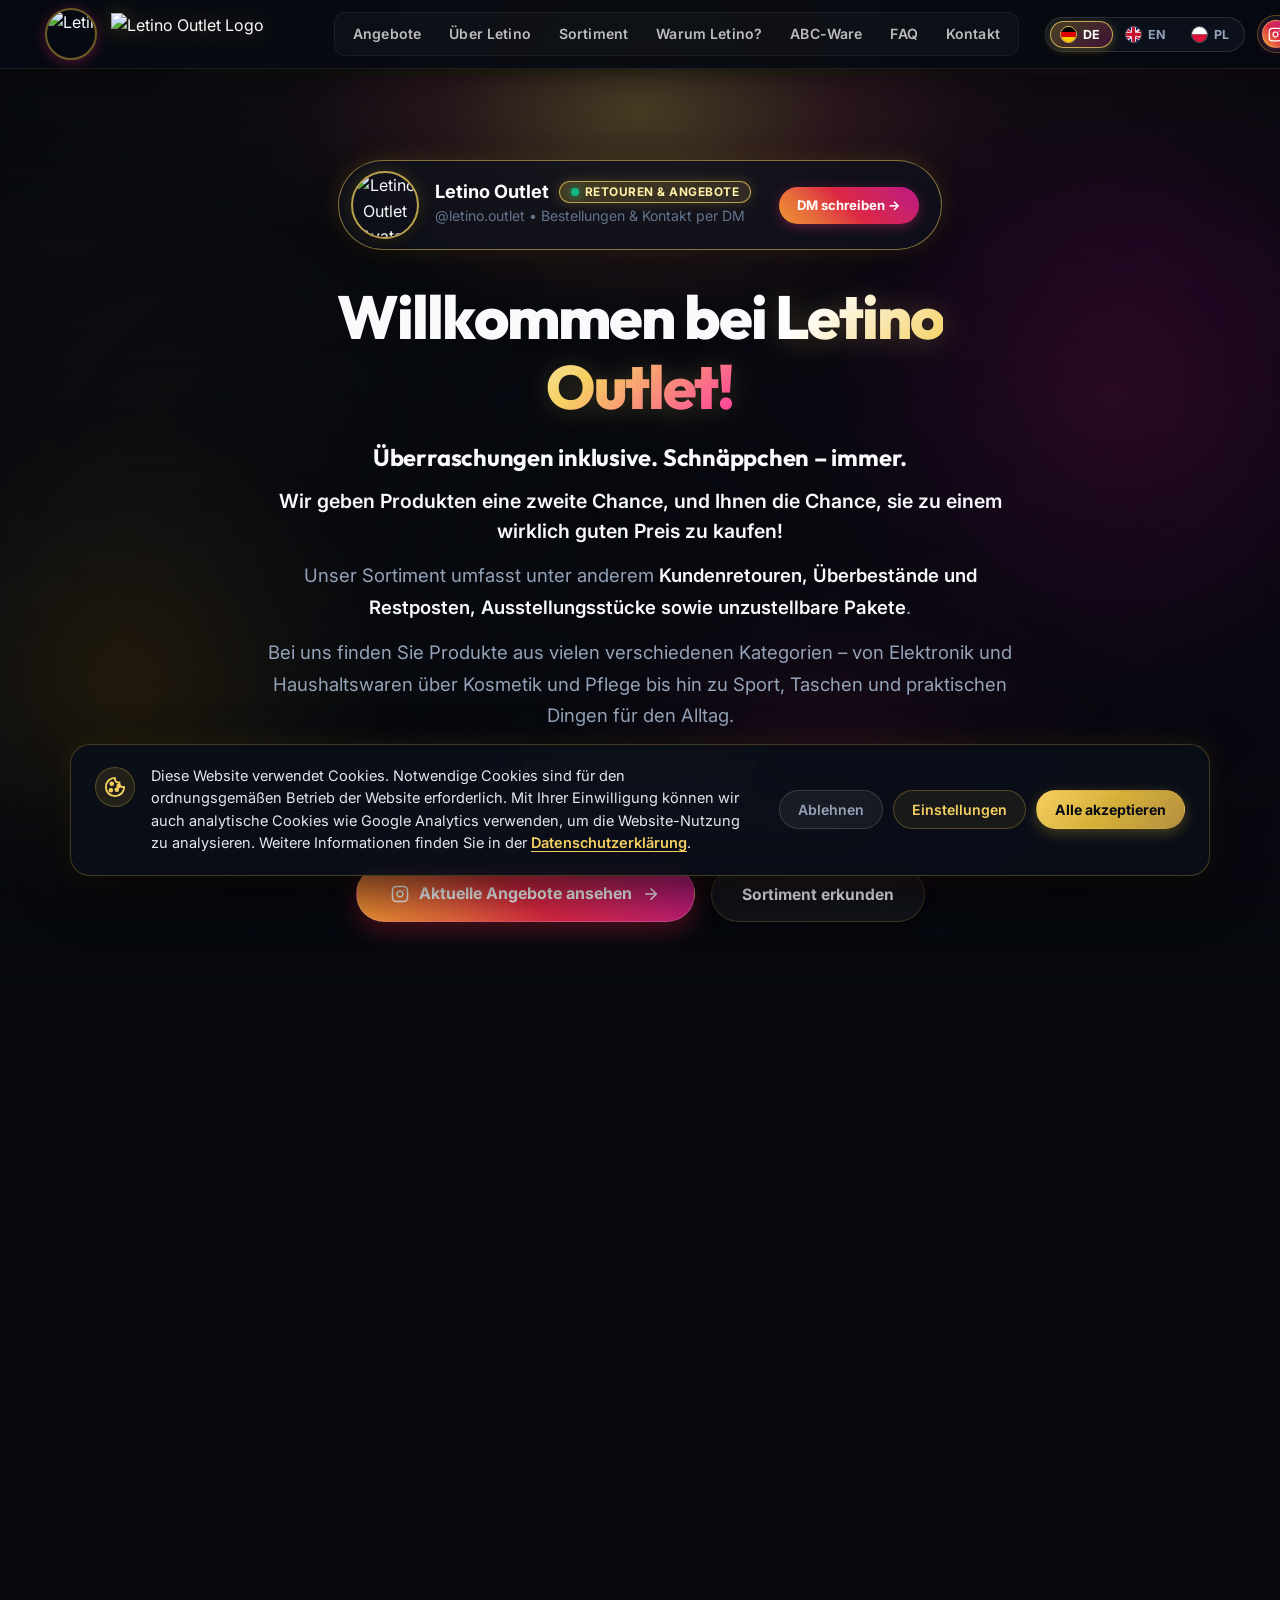
==== index.html @ 3b43c57c "Wysokowydajna optymalizacja renderowania: content-visibility, redukcja blur overdraw na mobile, opty" ====
<!DOCTYPE html>
<html lang="de">
<head>
  <meta charset="UTF-8">
  <meta name="viewport" content="width=device-width, initial-scale=1.0">
  <title id="page-title">Letino Outlet | Retouren & Markenschnäppchen</title>
  <meta name="description" id="page-desc" content="Letino Outlet – geprüfte Ware aus Kundenretouren und Restposten zu Spitzenpreisen.">
  <meta name="referrer" content="strict-origin-when-cross-origin">
  <link rel="canonical" href="https://letino-outlet.pl/">
  
  <!-- Open Graph / Social Sharing -->
  <meta property="og:type" content="website">
  <meta property="og:url" content="https://letino-outlet.pl/">
  <meta property="og:title" content="Letino Outlet | Retouren & Markenschnäppchen">
  <meta property="og:description" content="Geprüfte Ware aus Kundenretouren und Überbeständen. Bekannte Marken zu Spitzenpreisen.">
  <meta property="og:image" content="assets/letino-logo-round.png">
  <meta property="og:locale" content="de_DE">

  <!-- Twitter Meta -->
  <meta name="twitter:card" content="summary_large_image">
  <meta name="twitter:title" content="Letino Outlet | Zwroty konsumenckie i okazje">
  <meta name="twitter:description" content="Sprawdzone produkty pochodzące ze zwrotów konsumenckich i nadwyżek magazynowych. Znane marki w atrakcyjnych cenach.">
  <meta name="twitter:image" content="assets/letino-logo-round.png">

  <!-- Favicon -->
  <link rel="icon" type="image/png" sizes="64x64" href="assets/letino-logo-round.png">
  <link rel="shortcut icon" href="favicon.ico" type="image/x-icon">
  <link rel="apple-touch-icon" href="assets/letino-logo-round.png">

  <!-- Cache Control -->
  <meta http-equiv="Cache-Control" content="no-cache, no-store, must-revalidate">
  <meta http-equiv="Pragma" content="no-cache">
  <meta http-equiv="Expires" content="0">

  <!-- Google Fonts: Outfit & Inter -->
  <link rel="preconnect" href="https://fonts.googleapis.com">
  <link rel="preconnect" href="https://fonts.gstatic.com" crossorigin>
  <link href="https://fonts.googleapis.com/css2?family=Inter:wght@400;500;600;700&family=Outfit:wght@500;600;700;800&display=swap" rel="stylesheet">
  
  <!-- Style CSS z parametrem wersji przeciw pamięci podręcznej (cache) -->
  <link rel="stylesheet" href="style.css?v=6.0">

  <!-- Google Analytics 4 (Google tag / gtag.js z Google Consent Mode v2) -->
  <script>
    window.GA_MEASUREMENT_ID = 'G-L1CDJ9CNJT';

    window.dataLayer = window.dataLayer || [];
    function gtag(){dataLayer.push(arguments);}

    // Domyślna konfiguracja zgód (Google Consent Mode v2): zablokowany dostęp do cookies i analityki
    gtag('consent', 'default', {
      'analytics_storage': 'denied',
      'ad_storage': 'denied',
      'ad_user_data': 'denied',
      'ad_personalization': 'denied'
    });

    // Funkcja ładująca skrypt Google Analytics wyłącznie po uzyskaniu zgody
    function initGoogleAnalytics() {
      if (!window.GA_MEASUREMENT_ID || !window.GA_MEASUREMENT_ID.startsWith('G-')) return;
      if (document.getElementById('ga-gtag-script')) return;

      gtag('consent', 'update', {
        'analytics_storage': 'granted'
      });

      const gaScript = document.createElement('script');
      gaScript.id = 'ga-gtag-script';
      gaScript.async = true;
      gaScript.src = 'https://www.googletagmanager.com/gtag/js?id=' + window.GA_MEASUREMENT_ID;
      document.head.appendChild(gaScript);

      gtag('js', new Date());
      gtag('config', window.GA_MEASUREMENT_ID);
    }

    // Interfejs do zarządzania zgodą na analitykę
    window.grantAnalyticsConsent = function() {
      try { localStorage.setItem('letino_consent_analytics', 'granted'); } catch(e) {}
      initGoogleAnalytics();
    };

    window.revokeAnalyticsConsent = function() {
      try { localStorage.setItem('letino_consent_analytics', 'denied'); } catch(e) {}
      gtag('consent', 'update', {
        'analytics_storage': 'denied'
      });
    };

    // Sprawdzenie zapamiętanej zgody użytkownika
    try {
      var savedConsent = localStorage.getItem('letino_cookie_consent');
      if (savedConsent) {
        var parsed = JSON.parse(savedConsent);
        if (parsed && parsed.analytics === true) {
          initGoogleAnalytics();
        }
      } else if (localStorage.getItem('letino_consent_analytics') === 'granted') {
        initGoogleAnalytics();
      }
    } catch(e) {}
  </script>

  <!-- Schema.org JSON-LD Structured Data -->
  <script type="application/ld+json">
  {
    "@context": "https://schema.org",
    "@type": "Store",
    "name": "Letino Outlet",
    "description": "Sprawdzone produkty ze zwrotów konsumenckich i nadwyżek magazynowych w atrakcyjnych cenach.",
    "url": "https://letino-outlet.pl/",
    "logo": "https://letino-outlet.pl/assets/letino-logo-round.png",
    "image": "https://letino-outlet.pl/assets/letino-logo-round.png",
    "priceRange": "$$",
    "sameAs": [
      "https://www.instagram.com/letino.outlet/",
      "https://www.ebay.de/str/letinooutlet"
    ]
  }
  </script>
</head>
<body>

  <!-- Opcjonalna warstwa tła właścicielki (fallback do ambientu z logo) -->
  <div class="custom-bg-layer" aria-hidden="true"></div>

  <!-- Ambientne warstwy oświetlenia (złoto i magenta) -->
  <div class="bg-ambient-layer" aria-hidden="true">
    <div class="ambient-orb orb-gold-top"></div>
    <div class="ambient-orb orb-magenta-right"></div>
    <div class="ambient-orb orb-amber-left"></div>
    <div class="ambient-orb orb-magenta-bottom"></div>
    <div class="bg-mesh-texture"></div>
  </div>

  <!-- Nagłówek i Nawigacja -->
  <header class="header" id="top">
    <div class="header-inner">
      <a href="#top" class="logo" aria-label="Letino Outlet strona główna">
        <img src="assets/letino-logo-round.png" alt="Letino Outlet Sygnet" class="logo-icon-img" width="42" height="42">
        <img src="assets/letino-logo-transparent.png" alt="Letino Outlet Logo" class="logo-banner-img" width="160" height="34">
      </a>

      <!-- Główna nawigacja desktopowa -->
      <nav class="desktop-nav" aria-label="Główna nawigacja">
        <ul class="nav-links">
          <li><a href="#produkty" class="nav-link" data-i18n="nav_deals">Okazje</a></li>
          <li><a href="#o-letino" class="nav-link" data-i18n="nav_about">O Letino</a></li>
          <li><a href="#kategorie" class="nav-link" data-i18n="nav_categories">Asortyment</a></li>
          <li><a href="#dlaczego-letino" class="nav-link" data-i18n="nav_why">Dlaczego Letino?</a></li>
          <li><a href="#abc-ware" class="nav-link" data-i18n="nav_abc">ABC Ware</a></li>
          <li><a href="#faq" class="nav-link" data-i18n="nav_faq">FAQ</a></li>
          <li><a href="#kontakt" class="nav-link" data-i18n="nav_contact">Kontakt</a></li>
        </ul>
      </nav>

      <div class="header-right">
        <!-- Przełącznik języka (DE / EN / PL) -->
        <div class="lang-switcher" role="radiogroup" aria-label="Wybór języka / Language selection" data-i18n-aria="aria_lang_choice">
          <button type="button" class="lang-tile active" data-lang="de" title="Deutsch" aria-label="Deutsche Sprache" role="radio" aria-checked="true">
            <span class="lang-flag-box">
              <svg class="lang-flag-svg" viewBox="0 0 640 480" width="20" height="20" preserveAspectRatio="xMidYMid slice" aria-hidden="true">
                <rect width="640" height="160" fill="#000000"/>
                <rect y="160" width="640" height="160" fill="#DD0000"/>
                <rect y="320" width="640" height="160" fill="#FFCE00"/>
              </svg>
            </span>
            <span class="lang-code">DE</span>
          </button>
          <button type="button" class="lang-tile" data-lang="en" title="English" aria-label="English language" role="radio" aria-checked="false">
            <span class="lang-flag-box">
              <svg class="lang-flag-svg" viewBox="0 0 640 480" width="20" height="20" preserveAspectRatio="xMidYMid slice" aria-hidden="true">
                <path fill="#012169" d="M0 0h640v480H0z"/>
                <path fill="#FFF" d="m75 0 244 181L562 0h78v62L400 241l240 178v61h-80L320 301 81 480H0v-60l239-178L0 64V0h75z"/>
                <path fill="#C8102E" d="m424 288 216 159v33h-44L380 318l44-30zM640 0v10L456 148l44 32L640 70V0zM196 192 0 47V0h40l200 148-44 44zm-16 96L0 410v70h20l200-149-40-43z"/>
                <path fill="#FFF" d="M241 0v480h160V0H241zM0 160v160h640V160H0z"/>
                <path fill="#C8102E" d="M267 0v480h106V0H267zM0 187v106h640V187H0z"/>
              </svg>
            </span>
            <span class="lang-code">EN</span>
          </button>
          <button type="button" class="lang-tile" data-lang="pl" title="Polski" aria-label="Język Polski" role="radio" aria-checked="false">
            <span class="lang-flag-box">
              <svg class="lang-flag-svg" viewBox="0 0 640 480" width="20" height="20" preserveAspectRatio="xMidYMid slice" aria-hidden="true">
                <rect width="640" height="240" fill="#FFFFFF"/>
                <rect y="240" width="640" height="240" fill="#DC143C"/>
              </svg>
            </span>
            <span class="lang-code">PL</span>
          </button>
        </div>

        <!-- Przycisk Instagram w nawigacji -->
        <a href="https://www.instagram.com/letino.outlet/" target="_blank" rel="noopener noreferrer" class="nav-ig-btn" aria-label="Odwiedź profil Instagram Letino Outlet" data-i18n-aria="aria_ig_visit">
          <span class="nav-ig-icon-wrap">
            <svg class="ig-icon" viewBox="0 0 24 24" fill="none" stroke="currentColor" stroke-width="2" stroke-linecap="round" stroke-linejoin="round" aria-hidden="true">
              <rect x="2" y="2" width="20" height="20" rx="5" ry="5"></rect>
              <path d="M16 11.37A4 4 0 1 1 12.63 8 4 4 0 0 1 16 11.37z"></path>
              <line x1="17.5" y1="6.5" x2="17.51" y2="6.5"></line>
            </svg>
          </span>
          <span class="nav-ig-content">
            <span class="nav-ig-tag">Instagram</span>
            <span class="nav-ig-handle">@letino.outlet</span>
          </span>
          <svg class="nav-ig-arrow" viewBox="0 0 24 24" fill="none" stroke="currentColor" stroke-width="2.5" aria-hidden="true">
            <path d="M5 12h14M12 5l7 7-7 7"/>
          </svg>
        </a>

        <!-- Przycisk Menu Mobilnego -->
        <button type="button" class="mobile-menu-toggle" id="mobileMenuBtn" aria-expanded="false" aria-controls="mobileDrawer" aria-label="Otwórz menu nawigacji" data-i18n-aria="aria_menu_open">
          <span class="hamburger-bar"></span>
          <span class="hamburger-bar"></span>
          <span class="hamburger-bar"></span>
        </button>
      </div>
    </div>
  </header>

  <!-- Mobilny Panel Nawigacji (Drawer) -->
  <div class="mobile-drawer" id="mobileDrawer" aria-hidden="true">
    <div class="mobile-drawer-backdrop" id="mobileDrawerBackdrop"></div>
    <div class="mobile-drawer-content" role="dialog" aria-modal="true" aria-label="Menu mobilne">
      <div class="mobile-drawer-header">
        <a href="#top" class="mobile-drawer-logo">
          <img src="assets/letino-logo-round.png" alt="Letino Outlet" class="mobile-drawer-icon" width="36" height="36">
          <span class="mobile-drawer-title">Letino Outlet</span>
        </a>
        <button type="button" class="mobile-drawer-close" id="mobileDrawerClose" aria-label="Zamknij menu" data-i18n-aria="aria_menu_close">
          <svg viewBox="0 0 24 24" width="24" height="24" fill="none" stroke="currentColor" stroke-width="2" stroke-linecap="round" stroke-linejoin="round">
            <line x1="18" y1="6" x2="6" y2="18"></line>
            <line x1="6" y1="6" x2="18" y2="18"></line>
          </svg>
        </button>
      </div>

      <nav class="mobile-nav-links">
        <a href="#top" class="mobile-nav-link" data-i18n="nav_home">Strona Główna</a>
        <a href="#produkty" class="mobile-nav-link" data-i18n="nav_deals">Okazje</a>
        <a href="#o-letino" class="mobile-nav-link" data-i18n="nav_about">O Letino</a>
        <a href="#kategorie" class="mobile-nav-link" data-i18n="nav_categories">Asortyment</a>
        <a href="#dlaczego-letino" class="mobile-nav-link" data-i18n="nav_why">Dlaczego Letino?</a>
        <a href="#abc-ware" class="mobile-nav-link" data-i18n="nav_abc">ABC Ware</a>
        <a href="#faq" class="mobile-nav-link" data-i18n="nav_faq">FAQ</a>
        <a href="#kontakt" class="mobile-nav-link" data-i18n="nav_contact">Kontakt</a>
      </nav>

      <div class="mobile-drawer-footer">
        <a href="https://www.instagram.com/letino.outlet/" target="_blank" rel="noopener noreferrer" class="btn btn-ig-primary mobile-btn-ig">
          <svg class="ig-icon" viewBox="0 0 24 24" fill="none" stroke="currentColor" stroke-width="2">
            <rect x="2" y="2" width="20" height="20" rx="5" ry="5"></rect>
            <path d="M16 11.37A4 4 0 1 1 12.63 8 4 4 0 0 1 16 11.37z"></path>
            <line x1="17.5" y1="6.5" x2="17.51" y2="6.5"></line>
          </svg>
          <span>Instagram @letino.outlet</span>
        </a>
      </div>
    </div>
  </div>

  <main>
    <!-- HERO SECTION -->
    <section class="hero" id="hero">
      <div class="hero-glow"></div>
      <div class="container hero-inner">

        <!-- Karta profilu Instagram -->
        <a href="https://www.instagram.com/letino.outlet/" target="_blank" rel="noopener noreferrer" class="hero-brand-card" aria-label="Odwiedź profil Letino Outlet na Instagramie">
          <div class="hero-brand-avatar-wrap">
            <img src="assets/letino-logo-round.png" alt="Letino Outlet Avatar" class="hero-brand-avatar" width="68" height="68">
          </div>
          <div class="hero-brand-meta">
            <div class="hero-brand-name">
              <span>Letino Outlet</span>
              <span class="hero-live-badge" data-i18n="hero_live_badge"><span class="pulse-dot"></span> ZWROTY & OKAZJE</span>
            </div>
            <span class="hero-brand-sub" data-i18n="hero_brand_sub">@letino.outlet &bull; Zamówienia i kontakt przez DM</span>
          </div>
          <span class="hero-brand-arrow" data-i18n="hero_brand_arrow">Napisz DM &rarr;</span>
        </a>

        <!-- Główny Nagłówek H1 -->
        <h1 class="hero-title" data-i18n="hero_title">
          Witamy w <span class="gradient-text">Letino Outlet!</span>
        </h1>

        <div class="hero-subtitle" data-i18n="hero_subtitle">
          <h3 class="hero-subheading">Niespodzianki w pakiecie. Okazje – zawsze.</h3>
          <p class="hero-lead"><strong>Dajemy produktom drugą szansę, a Tobie dajemy szansę kupić je w naprawdę dobrej cenie!</strong></p>
          <p>Nasz asortyment obejmuje między innymi <strong>zwroty konsumenckie, nadwyżki i końcówki magazynowe, produkty powystawowe oraz nieodebrane przesyłki</strong>.</p>
          <p>Znajdziesz u nas produkty z wielu różnych kategorii – od elektroniki i artykułów gospodarstwa domowego, przez kosmetykę i pielęgnację, aż po sport, torby i praktyczne rzeczy na co dzień.</p>
          <h3 class="hero-subheading">A najlepsze?</h3>
          <p class="hero-highlight"><strong>Nie płacisz klasycznej ceny sklepowej.</strong></p>
        </div>

        <div class="hero-cta">
          <a href="https://www.instagram.com/letino.outlet/" target="_blank" rel="noopener noreferrer" class="btn btn-ig-primary">
            <svg class="ig-icon" viewBox="0 0 24 24" fill="none" stroke="currentColor" stroke-width="2" stroke-linecap="round" stroke-linejoin="round" aria-hidden="true">
              <rect x="2" y="2" width="20" height="20" rx="5" ry="5"></rect>
              <path d="M16 11.37A4 4 0 1 1 12.63 8 4 4 0 0 1 16 11.37z"></path>
              <line x1="17.5" y1="6.5" x2="17.51" y2="6.5"></line>
            </svg>
            <span data-i18n="hero_cta">Zobacz aktualne okazje</span>
            <svg class="arrow-icon" viewBox="0 0 24 24" fill="none" stroke="currentColor" stroke-width="2" stroke-linecap="round" stroke-linejoin="round" aria-hidden="true">
              <line x1="5" y1="12" x2="19" y2="12"></line>
              <polyline points="12 5 19 12 12 19"></polyline>
            </svg>
          </a>

          <a href="#produkty" class="btn btn-secondary" data-i18n="hero_cta_secondary">
            <span>Przeglądaj ofertę</span>
            <svg viewBox="0 0 24 24" width="18" height="18" fill="none" stroke="currentColor" stroke-width="2" aria-hidden="true">
              <line x1="12" y1="5" x2="12" y2="19"></line>
              <polyline points="19 12 12 19 5 12"></polyline>
            </svg>
          </a>
        </div>
      </div>
    </section>

    <!-- SEKCJA PRODUKTÓW (AKTUALNE OKAZJE) -->
    <section class="products-section" id="produkty">
      <div class="container">
        <div class="section-title-wrap">
          <span class="section-badge" data-i18n="section_badge">OFERTA &amp; OKAZJE</span>
          <h2 class="section-heading" data-i18n="section_heading">Aktualne Okazje</h2>
          <p class="section-subtext" data-i18n="section_subtext">Aktualne produkty, promocje i pojedyncze okazje publikujemy na bieżąco na naszym Instagramie.</p>
        </div>

        <!-- Zyff Instagram Feed widget -->
        <div class="zyff-feed-wrapper">
          <div class="zyff-instagram"
               data-zyff-widget="instagram"
               data-zyff-id="oiv-PpCWmIPbnA"></div>
        </div>
        <script src="https://www.zyff.app/w/instagram.js" defer></script>
        <!-- End Zyff Instagram Feed widget -->

        <div class="deals-cta-wrap">
          <a href="https://www.instagram.com/letino.outlet/" target="_blank" rel="noopener noreferrer" class="btn btn-ig-primary">
            <svg class="ig-icon" viewBox="0 0 24 24" fill="none" stroke="currentColor" stroke-width="2" aria-hidden="true">
              <rect x="2" y="2" width="20" height="20" rx="5" ry="5"></rect>
              <path d="M16 11.37A4 4 0 1 1 12.63 8 4 4 0 0 1 16 11.37z"></path>
              <line x1="17.5" y1="6.5" x2="17.51" y2="6.5"></line>
            </svg>
            <span data-i18n="deals_btn_ig">Zobacz wszystkie okazje na Instagramie</span>
            <svg class="arrow-icon" viewBox="0 0 24 24" fill="none" stroke="currentColor" stroke-width="2" aria-hidden="true">
              <line x1="5" y1="12" x2="19" y2="12"></line>
              <polyline points="12 5 19 12 12 19"></polyline>
            </svg>
          </a>
        </div>
      </div>
    </section>

    <!-- SEKCJA: NAJWIĘKSZE PLATFORMY SPRZEDAŻOWE -->
    <section class="ebay-proof-section" id="platformy" aria-label="Największe platformy sprzedażowe">
      <div class="container">
        <div class="ebay-proof-card">
          <div class="ebay-proof-grid">
            
            <!-- Lewa kolumna: Tytuł i odznaka -->
            <div class="ebay-proof-info">
              <div class="ebay-badge-pill">
                <span class="ebay-color-logo" aria-hidden="true">
                  <span class="eb-e">e</span><span class="eb-b">b</span><span class="eb-a">a</span><span class="eb-y">y</span>
                </span>
                <span class="ebay-badge-text" data-i18n="platforms_badge">ZWERYFIKOWANY PROFIL</span>
              </div>
              <h2 class="ebay-proof-title" data-i18n="platforms_title">Największe platformy sprzedażowe</h2>
              <p class="ebay-proof-subtext" data-i18n="platforms_subtext">
                Sprawdź nasz oficjalny sklep na platformie eBay oraz rzeczywiste opinie i zadowolenie kupujących.
              </p>
            </div>

            <!-- Środkowa kolumna: Statystyki -->
            <div class="ebay-stats-group">
              <!-- Stat 1: Oceny -->
              <div class="ebay-stat-box">
                <div class="ebay-stat-icon-wrap" aria-hidden="true">
                  <svg viewBox="0 0 24 24" width="22" height="22" fill="none" stroke="currentColor" stroke-width="2.2" stroke-linecap="round" stroke-linejoin="round">
                    <polygon points="12 2 15.09 8.26 22 9.27 17 14.14 18.18 21.02 12 17.77 5.82 21.02 7 14.14 2 9.27 8.91 8.26 12 2"></polygon>
                  </svg>
                </div>
                <div class="ebay-stat-data">
                  <div class="ebay-stat-val" data-i18n="ebay_stat_score">99,3%</div>
                  <div class="ebay-stat-label" data-i18n="ebay_stat_score_label">pozytywnych ocen</div>
                </div>
              </div>

              <div class="ebay-stats-divider" aria-hidden="true"></div>

              <!-- Stat 2: Sprzedaż -->
              <div class="ebay-stat-box">
                <div class="ebay-stat-icon-wrap" aria-hidden="true">
                  <svg viewBox="0 0 24 24" width="22" height="22" fill="none" stroke="currentColor" stroke-width="2.2" stroke-linecap="round" stroke-linejoin="round">
                    <path d="M6 2L3 6v14a2 2 0 0 0 2 2h14a2 2 0 0 0 2-2V6l-3-4z"></path>
                    <line x1="3" y1="6" x2="21" y2="6"></line>
                    <path d="M16 10a4 4 0 0 1-8 0"></path>
                  </svg>
                </div>
                <div class="ebay-stat-data">
                  <div class="ebay-stat-val" data-i18n="ebay_stat_sales">1300+</div>
                  <div class="ebay-stat-label" data-i18n="ebay_stat_sales_label">sprzedanych produktów</div>
                </div>
              </div>
            </div>

            <!-- Prawa kolumna: CTA i uwaga -->
            <div class="ebay-proof-action-col">
              <a href="https://www.ebay.de/str/letinooutlet" target="_blank" rel="noopener noreferrer" class="btn btn-ebay-action">
                <span data-i18n="ebay_proof_btn">Zobacz sklep na eBay &rarr;</span>
              </a>
              <span class="ebay-proof-disclaimer" data-i18n="ebay_proof_disclaimer">
                * Dane ze sklepu eBay mogą ulegać bieżącym zmianom.
              </span>
            </div>

          </div>
        </div>
      </div>
    </section>

    <!-- SEKCJA: O LETINO -->
    <section class="about-section" id="o-letino">
      <div class="container">
        <div class="section-title-wrap">
          <span class="section-badge" data-i18n="about_badge">POZNAJ NAS</span>
          <h2 class="section-heading" data-i18n="about_heading">Czym jest Letino Outlet?</h2>
        </div>

        <div class="about-grid">
          <div class="about-content">
            <p class="about-lead" data-i18n="about_lead">
              To proste: <strong>dajemy produktom drugą szansę, a Tobie dajemy szansę kupić je w naprawdę dobrej cenie!</strong>
            </p>
            <p class="about-text" data-i18n="about_text_1">
              Nasz asortyment obejmuje między innymi <strong>zwroty konsumenckie, nadwyżki i końcówki magazynowe, produkty powystawowe oraz nieodebrane przesyłki</strong>.
            </p>
            <p class="about-text" data-i18n="about_text_2">
              Dzięki temu znajdziesz u nas produkty z wielu różnych kategorii – od elektroniki i artykułów gospodarstwa domowego, przez kosmetykę i pielęgnację, aż po sport, torby i praktyczne rzeczy na co dzień.
            </p>

            <h3 class="about-subheading" data-i18n="about_subheading_1">Dlaczego nasze ceny są takie wyjątkowe?</h3>

            <p class="about-text" data-i18n="about_text_3">
              Czasami produkt jest po prostu <strong>zbyt dobry, żeby leżał zapomniany w magazynie</strong>.
            </p>

            <ul class="about-reasons-list" data-i18n="about_reasons">
              <li><span class="reason-dot"></span> Może został zamówiony, a następnie zwrócony.</li>
              <li><span class="reason-dot"></span> Może miał otwarte opakowanie.</li>
              <li><span class="reason-dot"></span> Może pochodzi z nadwyżki magazynowej.</li>
              <li><span class="reason-dot"></span> A może był tylko produktem wystawowym.</li>
            </ul>

            <div class="about-highlight-box">
              <p class="about-highlight-lead" data-i18n="about_highlight_lead"><strong>I właśnie wtedy wkraczamy my.</strong></p>
              <p class="about-text" data-i18n="about_highlight_text">Sprawdzamy towar, możliwie dokładnie opisujemy jego stan, a następnie oferujemy go w <strong>atrakcyjnej cenie outletowej</strong>.</p>
            </div>

            <div class="about-closing-banner">
              <h3 class="about-closing-title" data-i18n="about_closing_title">Dobre produkty wcale nie muszą być drogie.</h3>
            </div>
          </div>

          <div class="about-media-col">
            <div class="owner-card-wrap">
              <div class="owner-photo-slot" id="ownerPhotoSlot">
                <img src="assets/wlascicielka.jpg" alt="Właścicielka Letino Outlet w magazynie" class="owner-photo-img" width="1024" height="768" loading="lazy">
              </div>
              <div class="owner-badge" data-i18n="about_owner_badge">Właścicielka Letino Outlet</div>
              <p class="owner-note" data-i18n="about_owner_note">Osobiście dbam o staranną selekcję, rzetelne testy i bezpieczne zakupy dla każdego klienta.</p>
            </div>
          </div>
        </div>
      </div>
    </section>

    <!-- SEKCJA: CO ZNAJDZIESZ W LETINO OUTLET? (ASORTYMENT) -->
    <section class="categories-section" id="kategorie">
      <div class="container">
        <div class="section-title-wrap">
          <span class="section-badge" data-i18n="cat_badge">ASORTYMENT &amp; OKAZJE</span>
          <h2 class="section-heading" data-i18n="cat_heading">Co znajdziesz w Letino Outlet?</h2>
          <p class="section-subtext" data-i18n="cat_subtext">Nasz asortyment ciągle się zmienia – dziś znalezione, jutro może już go nie być!</p>
        </div>

        <div class="what-find-grid">
          <!-- Kolumna 1: Pochodzenie towaru -->
          <div class="what-find-card">
            <div class="what-find-card-header">
              <div class="what-find-icon-wrap">
                <svg viewBox="0 0 24 24" width="24" height="24" fill="none" stroke="currentColor" stroke-width="2" aria-hidden="true">
                  <path d="M21 16V8a2 2 0 0 0-1-1.73l-7-4a2 2 0 0 0-2 0l-7 4A2 2 0 0 0 3 8v8a2 2 0 0 0 1 1.73l7 4a2 2 0 0 0 2 0l7-4A2 2 0 0 0 21 16z"></path>
                  <polyline points="3.27 6.96 12 12.01 20.73 6.96"></polyline>
                  <line x1="12" y1="22.08" x2="12" y2="12"></line>
                </svg>
              </div>
              <h3 class="what-find-title" data-i18n="cat_sources_title">Pochodzenie towaru</h3>
            </div>
            <ul class="what-find-list" data-i18n="cat_sources_list">
              <li class="what-find-item">
                <span class="item-icon-pill">
                  <svg viewBox="0 0 24 24" width="18" height="18" fill="none" stroke="currentColor" stroke-width="2"><polyline points="1 4 1 10 7 10"></polyline><path d="M3.51 15a9 9 0 1 0 2.13-9.36L1 10"></path></svg>
                </span>
                <strong>Zwroty konsumenckie</strong>
              </li>
              <li class="what-find-item">
                <span class="item-icon-pill">
                  <svg viewBox="0 0 24 24" width="18" height="18" fill="none" stroke="currentColor" stroke-width="2"><rect x="2" y="7" width="20" height="14" rx="2" ry="2"></rect><path d="M16 21V5a2 2 0 0 0-2-2h-4a2 2 0 0 0-2 2v16"></path></svg>
                </span>
                <strong>Nadwyżki i końcówki magazynowe</strong>
              </li>
              <li class="what-find-item">
                <span class="item-icon-pill">
                  <svg viewBox="0 0 24 24" width="18" height="18" fill="none" stroke="currentColor" stroke-width="2"><circle cx="12" cy="12" r="10"></circle><polygon points="12 8 13.5 11 17 11.5 14.5 14 15 17.5 12 16 9 17.5 9.5 14 7 11.5 10.5 11 12 8"></polygon></svg>
                </span>
                <strong>Produkty powystawowe</strong>
              </li>
              <li class="what-find-item">
                <span class="item-icon-pill">
                  <svg viewBox="0 0 24 24" width="18" height="18" fill="none" stroke="currentColor" stroke-width="2"><line x1="16.5" y1="9.4" x2="7.5" y2="4.21"></line><path d="M21 16V8a2 2 0 0 0-1-1.73l-7-4a2 2 0 0 0-2 0l-7 4A2 2 0 0 0 3 8v8a2 2 0 0 0 1 1.73l7 4a2 2 0 0 0 2 0l7-4A2 2 0 0 0 21 16z"></path><polyline points="3.27 6.96 12 12.01 20.73 6.96"></polyline><line x1="12" y1="22.08" x2="12" y2="12"></line></svg>
                </span>
                <strong>Nieodebrane przesyłki</strong>
              </li>
            </ul>
          </div>

          <!-- Kolumna 2: A także między innymi -->
          <div class="what-find-card">
            <div class="what-find-card-header">
              <div class="what-find-icon-wrap accent-magenta">
                <svg viewBox="0 0 24 24" width="24" height="24" fill="none" stroke="currentColor" stroke-width="2" aria-hidden="true">
                  <polygon points="12 2 15.09 8.26 22 9.27 17 14.14 18.18 21.02 12 17.77 5.82 21.02 7 14.14 2 9.27 8.91 8.26 12 2"></polygon>
                </svg>
              </div>
              <h3 class="what-find-title" data-i18n="cat_categories_title">A także między innymi:</h3>
            </div>
            <ul class="what-find-list" data-i18n="cat_categories_list">
              <li class="what-find-item">
                <span class="item-icon-pill accent-pill">
                  <svg viewBox="0 0 24 24" width="18" height="18" fill="none" stroke="currentColor" stroke-width="2"><rect x="2" y="3" width="20" height="14" rx="2" ry="2"></rect><line x1="8" y1="21" x2="16" y2="21"></line><line x1="12" y1="17" x2="12" y2="21"></line></svg>
                </span>
                <strong>Elektronikę i sprzęt</strong>
              </li>
              <li class="what-find-item">
                <span class="item-icon-pill accent-pill">
                  <svg viewBox="0 0 24 24" width="18" height="18" fill="none" stroke="currentColor" stroke-width="2"><path d="M3 9l9-7 9 7v11a2 2 0 0 1-2 2H5a2 2 0 0 1-2-2z"></path><polyline points="9 22 9 12 15 12 15 22"></polyline></svg>
                </span>
                <strong>Dom i małe AGD</strong>
              </li>
              <li class="what-find-item">
                <span class="item-icon-pill accent-pill">
                  <svg viewBox="0 0 24 24" width="18" height="18" fill="none" stroke="currentColor" stroke-width="2"><path d="M12 2v20M17 5H9.5a3.5 3.5 0 0 0 0 7h5a3.5 3.5 0 0 1 0 7H6"></path></svg>
                </span>
                <strong>Beauty i pielęgnację</strong>
              </li>
              <li class="what-find-item">
                <span class="item-icon-pill accent-pill">
                  <svg viewBox="0 0 24 24" width="18" height="18" fill="none" stroke="currentColor" stroke-width="2"><path d="M6 2L3 6v14a2 2 0 0 0 2 2h14a2 2 0 0 0 2-2V6l-3-4z"></path><line x1="3" y1="6" x2="21" y2="6"></line><path d="M16 10a4 4 0 0 1-8 0"></path></svg>
                </span>
                <strong>Torby i akcesoria</strong>
              </li>
              <li class="what-find-item">
                <span class="item-icon-pill accent-pill">
                  <svg viewBox="0 0 24 24" width="18" height="18" fill="none" stroke="currentColor" stroke-width="2"><circle cx="12" cy="12" r="10"></circle><path d="M16 12l-4-4-4 4M12 16V8"></path></svg>
                </span>
                <strong>Sport i rekreację</strong>
              </li>
            </ul>
            <div class="what-find-surprise" data-i18n="cat_surprise">
              <span class="surprise-sparkle">✨</span> <strong>…i mnóstwo innych niespodzianek!</strong>
            </div>
          </div>
        </div>

        <!-- Baner: Asortyment ciągle się zmienia -->
        <div class="what-find-dynamic-banner">
          <div class="dynamic-banner-inner">
            <p class="dynamic-banner-text" data-i18n="cat_changing_text">
              Nasz asortyment <strong>ciągle się zmienia</strong> – i właśnie to jest największym urokiem outletu.
            </p>
            <div class="dynamic-banner-urgency" data-i18n="cat_urgency">
              <span class="pulse-dot"></span>
              <strong>Dziś znalezione. Jutro może już go nie być.</strong>
            </div>
          </div>
        </div>
      </div>
    </section>

    <!-- SEKCJA: DLACZEGO LETINO OUTLET (SZCZEROŚĆ I WARTOŚCI) -->
    <section class="features-section honesty-section" id="dlaczego-letino">
      <div class="container">
        <div class="section-title-wrap">
          <span class="section-badge" data-i18n="why_badge">DLACZEGO LETINO OUTLET</span>
          <h2 class="section-heading" data-i18n="why_heading">U nas liczy się szczerość, nie perfekcyjny obrazek</h2>
          <p class="honesty-lead" data-i18n="why_subtext">W Letino Outlet <strong>nie chcemy niczego „upiększać” na siłę.</strong></p>
        </div>

        <!-- 3 Kafelki Szczerości -->
        <div class="honesty-grid">
          <!-- Karta 1: Rysa -->
          <div class="honesty-card">
            <div class="honesty-card-icon-wrap">
              <svg viewBox="0 0 24 24" width="28" height="28" fill="none" stroke="currentColor" stroke-width="2" stroke-linecap="round" stroke-linejoin="round" aria-hidden="true">
                <path d="M12 20h9"></path>
                <path d="M16.5 3.5a2.121 2.121 0 0 1 3 3L7 19l-4 1 1-4L16.5 3.5z"></path>
              </svg>
            </div>
            <div class="honesty-card-body">
              <p class="honesty-card-condition" data-i18n="honesty_1_cond">Jeśli produkt ma rysę</p>
              <div class="honesty-card-promise" data-i18n="honesty_1_act">– napiszemy o tym.</div>
            </div>
          </div>

          <!-- Karta 2: Opakowanie -->
          <div class="honesty-card">
            <div class="honesty-card-icon-wrap accent-gold">
              <svg viewBox="0 0 24 24" width="28" height="28" fill="none" stroke="currentColor" stroke-width="2" stroke-linecap="round" stroke-linejoin="round" aria-hidden="true">
                <path d="M21 16V8a2 2 0 0 0-1-1.73l-7-4a2 2 0 0 0-2 0l-7 4A2 2 0 0 0 3 8v8a2 2 0 0 0 1 1.73l7 4a2 2 0 0 0 2 0l7-4A2 2 0 0 0 21 16z"></path>
                <polyline points="3.27 6.96 12 12.01 20.73 6.96"></polyline>
                <line x1="12" y1="22.08" x2="12" y2="12"></line>
              </svg>
            </div>
            <div class="honesty-card-body">
              <p class="honesty-card-condition" data-i18n="honesty_2_cond">Jeśli brakuje opakowania</p>
              <div class="honesty-card-promise" data-i18n="honesty_2_act">– powiemy o tym.</div>
            </div>
          </div>

          <!-- Karta 3: Ślady użytkowania -->
          <div class="honesty-card">
            <div class="honesty-card-icon-wrap accent-cyan">
              <svg viewBox="0 0 24 24" width="28" height="28" fill="none" stroke="currentColor" stroke-width="2" stroke-linecap="round" stroke-linejoin="round" aria-hidden="true">
                <path d="M1 12s4-8 11-8 11 8 11 8-4 8-11 8-11-8-11-8z"></path>
                <circle cx="12" cy="12" r="3"></circle>
              </svg>
            </div>
            <div class="honesty-card-body">
              <p class="honesty-card-condition" data-i18n="honesty_3_cond">Jeśli ma ślady użytkowania</p>
              <div class="honesty-card-promise" data-i18n="honesty_3_act">– pokażemy je.</div>
            </div>
          </div>
        </div>

        <!-- Blok Filozofii: Bo outlet to dla nas nie tylko... -->
        <div class="honesty-philosophy-wrap">
          <div class="honesty-philosophy-box">
            <p class="honesty-philosophy-intro" data-i18n="why_quote_intro">Bo outlet to dla nas nie tylko:</p>
            <div class="honesty-quote-val" data-i18n="why_quote_text"><em>„Byle tanio.”</em></div>
          </div>
        </div>

        <!-- Główny Baner Podsumowujący: Dobra cena. Uczciwy opis. Świadomy zakup. -->
        <div class="honesty-motto-banner">
          <div class="honesty-motto-inner">
            <h3 class="honesty-motto-title">
              <span class="motto-pillar" data-i18n="why_motto_1">Dobra cena.</span>
              <span class="motto-divider" aria-hidden="true">✦</span>
              <span class="motto-pillar" data-i18n="why_motto_2">Uczciwy opis.</span>
              <span class="motto-divider" aria-hidden="true">✦</span>
              <span class="motto-pillar" data-i18n="why_motto_3">Świadomy zakup.</span>
            </h3>
          </div>
        </div>
      </div>
    </section>


    <!-- SEKCJA: ABC WARE (KLASY JAKOŚCI) -->
    <section class="abc-section" id="abc-ware">
      <div class="container">
        <div class="section-title-wrap">
          <span class="section-badge" data-i18n="abc_badge">STANDARD JAKOŚCI</span>
          <h2 class="section-heading" data-i18n="abc_heading">Co oznacza A-, B- i C-Ware?</h2>
          <p class="section-subtext" data-i18n="abc_subtext">Żebyś dokładnie wiedział, co kupujesz, oznaczamy produkty według ich stanu.</p>
        </div>

        <div class="abc-grid">
          <!-- Klasa A -->
          <div class="abc-card abc-card-a">
            <div class="abc-badge abc-badge-a" data-i18n="abc_a_badge">Klasa A / A+</div>
            <h3 class="abc-title" data-i18n="abc_a_title">A-Ware – prawie jak nowe</h3>
            <div class="abc-desc" data-i18n="abc_a_desc">
              <p>Produkty w bardzo dobrym lub niemal nowym stanie.</p>
              <p>W zależności od produktu opakowanie może być otwarte lub lekko uszkodzone. Sam produkt zazwyczaj znajduje się w bardzo dobrym stanie.</p>
            </div>
          </div>

          <!-- Klasa B -->
          <div class="abc-card abc-card-b">
            <div class="abc-badge abc-badge-b" data-i18n="abc_b_badge">Klasa B</div>
            <h3 class="abc-title" data-i18n="abc_b_title">B-Ware – małe ślady, duża oszczędność</h3>
            <div class="abc-desc" data-i18n="abc_b_desc">
              <p>Produkt mógł być już rozpakowany, testowany lub zwrócony przez klienta.</p>
              <p>Możliwe są drobne ślady użytkowania, niewielkie wady wizualne, uszkodzone lub nieoryginalne opakowanie.</p>
              <p>Ale właśnie dlatego otrzymujesz u nas cenę outletową.</p>
            </div>
          </div>

          <!-- Klasa C -->
          <div class="abc-card abc-card-c">
            <div class="abc-badge abc-badge-c" data-i18n="abc_c_badge">Klasa C</div>
            <h3 class="abc-title" data-i18n="abc_c_title">C-Ware – coś dla prawdziwych łowców okazji</h3>
            <div class="abc-desc" data-i18n="abc_c_desc">
              <p>Produkty z bardziej widocznymi śladami użytkowania, wadami wizualnymi lub innymi odstępstwami od stanu idealnego.</p>
              <p>W zależności od produktu może również brakować części akcesoriów lub opakowania.</p>
              <p><strong>Ważne:</strong> W przypadku C-Ware staramy się możliwie dokładnie opisać znane nam wady i niedoskonałości.</p>
            </div>
          </div>
        </div>
      </div>
    </section>


    <!-- SEKCJA: FAQ (ACCORDION) -->
    <section class="main-faq-section" id="faq">
      <div class="container">
        <div class="section-title-wrap">
          <span class="section-badge" data-i18n="faq_badge">PYTANIA I ODPOWIEDZI</span>
          <h2 class="section-heading" data-i18n="faq_heading">FAQ – Najczęściej zadawane pytania</h2>
        </div>

        <div class="main-faq-accordion">
          <!-- Pytanie 1 -->
          <details class="main-faq-item" open>
            <summary>
              <span data-i18n="faq_q1">1. Co sprzedaje Letino Outlet?</span>
              <svg class="main-faq-chevron" viewBox="0 0 24 24" fill="none" stroke="currentColor" stroke-width="2.5" stroke-linecap="round" stroke-linejoin="round" aria-hidden="true">
                <polyline points="6 9 12 15 18 9"></polyline>
              </svg>
            </summary>
            <div class="main-faq-answer" data-i18n="faq_a1">
              <p>W naszym sklepie znajdziesz przede wszystkim zwroty konsumenckie, nadwyżki magazynowe, produkty powystawowe oraz nieodebrane przesyłki. Asortyment jest bardzo różnorodny – od elektroniki i małego AGD, przez produkty do domu i beauty, aż po sport, torby i wiele innych ciekawostek.</p>
            </div>
          </details>

          <!-- Pytanie 2 -->
          <details class="main-faq-item">
            <summary>
              <span data-i18n="faq_q2">2. Czy produkty są nowe?</span>
              <svg class="main-faq-chevron" viewBox="0 0 24 24" fill="none" stroke="currentColor" stroke-width="2.5" stroke-linecap="round" stroke-linejoin="round" aria-hidden="true">
                <polyline points="6 9 12 15 18 9"></polyline>
              </svg>
            </summary>
            <div class="main-faq-answer" data-i18n="faq_a2">
              <p>Nie zawsze – i właśnie na tym polega urok outletu!</p>
              <p>Część produktów jest nowa, część pochodzi ze zwrotów konsumenckich lub nadwyżek magazynowych i może mieć otwarte albo uszkodzone opakowanie. Każdy produkt opisujemy zgodnie z jego rzeczywistym stanem.</p>
            </div>
          </details>

          <!-- Pytanie 3 -->
          <details class="main-faq-item">
            <summary>
              <span data-i18n="faq_q3">3. Co oznacza A-Ware, B-Ware i C-Ware?</span>
              <svg class="main-faq-chevron" viewBox="0 0 24 24" fill="none" stroke="currentColor" stroke-width="2.5" stroke-linecap="round" stroke-linejoin="round" aria-hidden="true">
                <polyline points="6 9 12 15 18 9"></polyline>
              </svg>
            </summary>
            <div class="main-faq-answer" data-i18n="faq_a3">
              <p>To oznaczenie stanu produktu.</p>
              <p>A-Ware – bardzo dobry lub niemal nowy stan.</p>
              <p>B-Ware – możliwe lekkie ślady użytkowania, otwarte opakowanie lub drobne niedoskonałości.</p>
              <p>C-Ware – bardziej widoczne ślady użytkowania lub inne wady, które opisujemy w ofercie.</p>
              <p>Zawsze dokładnie czytaj opis konkretnego produktu – tam znajdziesz najważniejsze informacje dotyczące jego stanu.</p>
            </div>
          </details>

          <!-- Pytanie 4 -->
          <details class="main-faq-item">
            <summary>
              <span data-i18n="faq_q4">4. Dlaczego produkty w Letino Outlet są tańsze?</span>
              <svg class="main-faq-chevron" viewBox="0 0 24 24" fill="none" stroke="currentColor" stroke-width="2.5" stroke-linecap="round" stroke-linejoin="round" aria-hidden="true">
                <polyline points="6 9 12 15 18 9"></polyline>
              </svg>
            </summary>
            <div class="main-faq-answer" data-i18n="faq_a4">
              <p>Bo nie sprzedajemy ich po klasycznych cenach sklepowych.</p>
              <p>Kupujemy m.in. zwroty, nadwyżki i produkty pochodzące z różnych źródeł outletowych, dzięki czemu możemy zaoferować je w atrakcyjnych cenach.</p>
              <p>Ty oszczędzasz, produkt dostaje drugą szansę. Win-win!</p>
            </div>
          </details>

          <!-- Pytanie 5 -->
          <details class="main-faq-item">
            <summary>
              <span data-i18n="faq_q5">5. Czy mogę zwrócić zakupiony produkt?</span>
              <svg class="main-faq-chevron" viewBox="0 0 24 24" fill="none" stroke="currentColor" stroke-width="2.5" stroke-linecap="round" stroke-linejoin="round" aria-hidden="true">
                <polyline points="6 9 12 15 18 9"></polyline>
              </svg>
            </summary>
            <div class="main-faq-answer" data-i18n="faq_a5">
              <p>Oczywiście – prawa konsumenta obowiązują również przy zakupach outletowych. Szczegółowe informacje dotyczące zwrotów znajdziesz w naszej polityce zwrotów oraz w opisie konkretnej oferty.</p>
              <p>Outlet ≠ „bez zasad”</p>
              <p>Po prostu kupujesz produkt w określonym stanie, dlatego zawsze warto dokładnie zapoznać się z jego opisem przed zakupem.</p>
            </div>
          </details>
        </div>
      </div>
    </section>

    <!-- SEKCJA: KONTAKT -->
    <section class="contact-section" id="kontakt">
      <div class="container">
        <div class="section-title-wrap">
          <span class="section-badge" data-i18n="contact_badge">KONTAKT</span>
          <h2 class="section-heading" data-i18n="contact_heading">Skontaktuj się z nami</h2>
          <p class="section-subtext" data-i18n="contact_subtext">Odpowiadamy najszybciej na Instagramie, platformie eBay oraz drogą mailową.</p>
        </div>

        <div class="contact-grid">
          <!-- Kanał 1: Instagram -->
          <div class="contact-card contact-highlight">
            <div class="contact-icon-wrap ig-gradient-bg">
              <svg class="ig-icon" viewBox="0 0 24 24" width="28" height="28" fill="none" stroke="currentColor" stroke-width="2" aria-hidden="true">
                <rect x="2" y="2" width="20" height="20" rx="5" ry="5"></rect>
                <path d="M16 11.37A4 4 0 1 1 12.63 8 4 4 0 0 1 16 11.37z"></path>
                <line x1="17.5" y1="6.5" x2="17.51" y2="6.5"></line>
              </svg>
            </div>
            <h3 class="contact-title" data-i18n="contact_ig_title">Instagram (Rekomendowany)</h3>
            <p class="contact-desc" data-i18n="contact_ig_desc">Napisz do nas w wiadomości prywatnej (DM). Odpowiadamy na pytania o stan, dostępność i rezerwacje.</p>
            <a href="https://www.instagram.com/letino.outlet/" target="_blank" rel="noopener noreferrer" class="contact-btn ig-btn-link" data-i18n="contact_ig_btn">
              Napisz na Instagramie &rarr;
            </a>
          </div>

          <!-- Kanał 2: Sklep eBay.de -->
          <div class="contact-card contact-highlight">
            <div class="contact-icon-wrap ebay-gradient-bg">
              <svg viewBox="0 0 24 24" width="28" height="28" fill="none" stroke="currentColor" stroke-width="2" aria-hidden="true">
                <path d="M6 2L3 6v14a2 2 0 0 0 2 2h14a2 2 0 0 0 2-2V6l-3-4z"></path>
                <line x1="3" y1="6" x2="21" y2="6"></line>
                <path d="M16 10a4 4 0 0 1-8 0"></path>
              </svg>
            </div>
            <h3 class="contact-title" data-i18n="contact_ebay_title">Sklep eBay.de</h3>
            <p class="contact-desc" data-i18n="contact_ebay_desc">Bezpośredni zakup z ochroną kupującego oraz opcja kontaktu ze sprzedającym na eBay.</p>
            <a href="https://www.ebay.de/str/letinooutlet" target="_blank" rel="noopener noreferrer" class="contact-btn ebay-btn-link" data-i18n="contact_ebay_btn">
              Odwiedź sklep na eBay &rarr;
            </a>
          </div>

          <!-- Kanał 3: E-mail -->
          <div class="contact-card contact-highlight">
            <div class="contact-icon-wrap">
              <svg viewBox="0 0 24 24" width="28" height="28" fill="none" stroke="currentColor" stroke-width="2" stroke-linecap="round" stroke-linejoin="round" aria-hidden="true">
                <path d="M4 4h16c1.1 0 2 .9 2 2v12c0 1.1-.9 2-2 2H4c-1.1 0-2-.9-2-2V6c0-1.1.9-2 2-2z"></path>
                <polyline points="22,6 12,13 2,6"></polyline>
              </svg>
            </div>
            <h3 class="contact-title" data-i18n="contact_email_title">E-mail</h3>
            <p class="contact-desc" data-i18n="contact_email_desc">Napisz do nas bezpośrednio na oficjalny adres e-mail w sprawach zapytań i realizacji zamówień.</p>
            <a href="mailto:letino.outlet@gmail.com" class="contact-btn" data-i18n="contact_email_btn">
              letino.outlet@gmail.com &rarr;
            </a>
          </div>
        </div>
      </div>
    </section>
  </main>

  <!-- STOPKA STRONY -->
  <footer class="footer">
    <div class="container footer-inner">
      
      <!-- 4 Kolumny Stopki -->
      <div class="footer-top-grid">
        <!-- Kolumna 1: O marce Letino Outlet -->
        <div class="footer-brand-col">
          <a href="#top" class="footer-logo-link" aria-label="Letino Outlet strona główna" data-i18n-aria="aria_footer_home">
            <img src="assets/letino-logo-transparent.png" alt="Letino Outlet" class="footer-logo-banner" width="160" height="34">
          </a>
          <p class="footer-brand-text" data-i18n="footer_brand_desc">
            Sprawdzone produkty ze zwrotów konsumenckich i nadwyżek magazynowych. Znane marki w atrakcyjnych cenach.
          </p>
          <div class="footer-brand-badges">
            <span class="footer-pill-tag">
              <span class="footer-tag-dot" aria-hidden="true"></span>
              <span data-i18n="footer_tag_text">Zwroty &bull; Nadwyżki &bull; Okazje</span>
            </span>
          </div>
        </div>

        <!-- Kolumna 2: Nawigacja -->
        <div class="footer-links-col">
          <h4 class="footer-col-title" data-i18n="footer_links_title">Nawigacja</h4>
          <ul class="footer-nav-list">
            <li><a href="index.html" data-i18n="nav_home">Strona Główna</a></li>
            <li><a href="#o-letino" data-i18n="nav_about">O Letino</a></li>
            <li><a href="#dlaczego-letino" data-i18n="nav_why">Dlaczego Letino?</a></li>
            <li><a href="#faq" data-i18n="nav_faq">FAQ</a></li>
            <li><a href="#kontakt" data-i18n="nav_contact">Kontakt</a></li>
          </ul>
        </div>

        <!-- Kolumna 3: Zakupy & Oferta -->
        <div class="footer-offer-col">
          <h4 class="footer-col-title" data-i18n="footer_offer_title">Zakupy &amp; Oferta</h4>
          <ul class="footer-nav-list">
            <li><a href="#produkty" data-i18n="nav_deals">Aktualne Okazje</a></li>
            <li><a href="#kategorie" data-i18n="footer_categories_title">Kategorie Produktów</a></li>
            <li><a href="#abc-ware" data-i18n="footer_abc_title">Standard Jakości (ABC-Ware)</a></li>
            <li><a href="#platformy" data-i18n="nav_platforms">Platformy Sprzedażowe</a></li>
          </ul>
        </div>

        <!-- Kolumna 4: Kontakt & Kanały -->
        <div class="footer-social-col">
          <h4 class="footer-col-title" data-i18n="footer_social_title">Kontakt &amp; Kanały</h4>
          <ul class="footer-contact-list">
            <li>
              <a href="mailto:letino.outlet@gmail.com" class="footer-contact-item" data-i18n-aria="aria_email_contact" aria-label="Napisz e-mail do Letino Outlet">
                <span class="footer-icon-circle email-circle" aria-hidden="true">
                  <svg viewBox="0 0 24 24" width="16" height="16" fill="none" stroke="currentColor" stroke-width="2" stroke-linecap="round" stroke-linejoin="round"><path d="M4 4h16c1.1 0 2 .9 2 2v12c0 1.1-.9 2-2 2H4c-1.1 0-2-.9-2-2V6c0-1.1.9-2 2-2z"></path><polyline points="22,6 12,13 2,6"></polyline></svg>
                </span>
                <span class="footer-contact-label">letino.outlet@gmail.com</span>
              </a>
            </li>
            <li>
              <a href="https://www.instagram.com/letino.outlet/" target="_blank" rel="noopener noreferrer" class="footer-contact-item" data-i18n-aria="aria_ig_visit" aria-label="Odwiedź profil Letino Outlet na Instagramie">
                <span class="footer-icon-circle ig-circle" aria-hidden="true">
                  <svg viewBox="0 0 24 24" width="16" height="16" fill="none" stroke="currentColor" stroke-width="2" stroke-linecap="round" stroke-linejoin="round"><rect x="2" y="2" width="20" height="20" rx="5" ry="5"></rect><path d="M16 11.37A4 4 0 1 1 12.63 8 4 4 0 0 1 16 11.37z"></path><line x1="17.5" y1="6.5" x2="17.51" y2="6.5"></line></svg>
                </span>
                <span class="footer-contact-label" data-i18n="footer_ig_label">Instagram: @letino.outlet</span>
              </a>
            </li>
            <li>
              <a href="https://www.ebay.de/str/letinooutlet" target="_blank" rel="noopener noreferrer" class="footer-contact-item" data-i18n-aria="aria_ebay_visit" aria-label="Odwiedź sklep Letino Outlet na eBay.de">
                <span class="footer-icon-circle ebay-circle" aria-hidden="true">
                  <svg viewBox="0 0 24 24" width="16" height="16" fill="none" stroke="currentColor" stroke-width="2" stroke-linecap="round" stroke-linejoin="round"><path d="M6 2L3 6v14a2 2 0 0 0 2 2h14a2 2 0 0 0 2-2V6l-3-4z"></path><line x1="3" y1="6" x2="21" y2="6"></line><path d="M16 10a4 4 0 0 1-8 0"></path></svg>
                </span>
                <span class="footer-contact-label" data-i18n="footer_ebay_label">Sklep eBay.de</span>
              </a>
            </li>
          </ul>
        </div>
      </div>

      <!-- Nota prawna o niezależności -->
      <div class="legal-notice">
        <p data-i18n="legal_notice">
          <strong>Nota prawna:</strong> Serwis <strong>Letino Outlet</strong> jest niezależnym sprzedawcą produktów ze zwrotów konsumenckich oraz nadwyżek magazynowych. Serwis nie jest powiązany, prowadzony ani sponsorowany przez żadną zewnętrzną korporację ani producentów prezentowanych marek. Wszelkie znaki towarowe i nazwy marek należą do ich prawnych właścicieli i zostały użyte wyłącznie w celach informacyjnych.
        </p>
      </div>

      <!-- Linki do informacji prawnych i Copyright -->
      <div class="footer-bottom-bar">
        <div class="copyright">
          &copy; <span id="year">2023</span> <span data-i18n="copyright_text">Letino Outlet. Wszelkie prawa zastrzeżone.</span>
        </div>

        <div class="legal-links">
          <a href="privacy-policy.html" class="legal-link-btn" data-i18n="footer_privacy">Polityka Prywatności</a>
          <span class="legal-sep" aria-hidden="true">&bull;</span>
          <a href="terms.html" class="legal-link-btn" data-i18n="footer_terms">Regulamin Serwisu</a>
          <span class="legal-sep" aria-hidden="true">&bull;</span>
          <a href="impressum.html" class="legal-link-btn" data-i18n="footer_impressum">Impressum</a>
          <span class="legal-sep" aria-hidden="true">&bull;</span>
          <button type="button" class="legal-link-btn cookie-settings-trigger" id="openCookieSettingsBtn" data-i18n="footer_cookies">Ustawienia cookies</button>
        </div>
      </div>

    </div>
  </footer>

  <!-- Modal Prawny (Polityka Prywatności / Regulamin) -->
  <div class="legal-modal" id="legalModal" aria-hidden="true" role="dialog" aria-modal="true">
    <div class="legal-modal-backdrop" id="modalBackdrop"></div>
    <div class="legal-modal-card">
      <div class="legal-modal-header">
        <h3 class="legal-modal-title" id="modalTitle">Informacje prawne</h3>
        <button type="button" class="legal-modal-close" id="modalCloseBtn" aria-label="Zamknij okno" data-i18n-aria="aria_modal_close">
          <svg viewBox="0 0 24 24" width="20" height="20" fill="none" stroke="currentColor" stroke-width="2" stroke-linecap="round" stroke-linejoin="round">
            <line x1="18" y1="6" x2="6" y2="18"></line>
            <line x1="6" y1="6" x2="18" y2="18"></line>
          </svg>
        </button>
      </div>
      <div class="legal-modal-body" id="modalBody">
        <!-- Zawartość wstrzykiwana przez JS -->
      </div>
      <div class="legal-modal-footer">
        <button type="button" class="btn btn-secondary" id="modalCloseAction" data-i18n="modal_close">Zamknij</button>
      </div>
    </div>
  </div>

  <!-- Przycisk Powrotu na górę (Back to top) -->
  <button type="button" class="back-to-top" id="backToTopBtn" aria-label="Przewiń stronę na górę" data-i18n-aria="aria_back_to_top">
    <svg viewBox="0 0 24 24" width="20" height="20" fill="none" stroke="currentColor" stroke-width="2.5" stroke-linecap="round" stroke-linejoin="round">
      <polyline points="18 15 12 9 6 15"></polyline>
    </svg>
  </button>

  <!-- BANER COOKIES -->
  <aside class="cookie-banner" id="cookieBanner" aria-label="Zgoda na pliki cookie" role="region" aria-hidden="true">
    <div class="cookie-banner-inner">
      <div class="cookie-banner-content">
        <div class="cookie-banner-icon" aria-hidden="true">
          <svg viewBox="0 0 24 24" width="22" height="22" fill="none" stroke="currentColor" stroke-width="2" stroke-linecap="round" stroke-linejoin="round">
            <path d="M12 2a10 10 0 1 0 10 10 4 4 0 0 1-5-5 4 4 0 0 1-5-5"></path>
            <circle cx="8.5" cy="8.5" r="1.5" fill="currentColor"></circle>
            <circle cx="7.5" cy="15.5" r="1.5" fill="currentColor"></circle>
            <circle cx="14" cy="15" r="1.5" fill="currentColor"></circle>
            <circle cx="16" cy="11" r="1.5" fill="currentColor"></circle>
          </svg>
        </div>
        <div class="cookie-banner-text">
          <p data-i18n="cookie_banner_text">
            Ta strona korzysta z plików cookie. Niezbędne pliki cookie są wymagane do prawidłowego działania strony. Za Twoją zgodą możemy również korzystać z plików cookie analitycznych, takich jak Google Analytics, aby analizować korzystanie ze strony. Więcej informacji znajdziesz w <a href="privacy-policy.html" class="cookie-policy-link" data-i18n="cookie_link_privacy">Polityce prywatności</a>.
          </p>
        </div>
      </div>
      <div class="cookie-banner-actions">
        <button type="button" class="btn-cookie btn-cookie-reject" id="cookieRejectBtn" data-i18n="cookie_btn_reject">Odrzuć</button>
        <button type="button" class="btn-cookie btn-cookie-settings" id="cookieSettingsBtn" data-i18n="cookie_btn_settings">Ustawienia</button>
        <button type="button" class="btn-cookie btn-cookie-accept" id="cookieAcceptBtn" data-i18n="cookie_btn_accept">Akceptuj wszystkie</button>
      </div>
    </div>
  </aside>

  <!-- MODAL USTAWIEŃ COOKIES -->
  <div class="cookie-modal" id="cookieModal" aria-hidden="true" role="dialog" aria-modal="true" aria-labelledby="cookieModalTitle">
    <div class="cookie-modal-backdrop" id="cookieModalBackdrop"></div>
    <div class="cookie-modal-card">
      <div class="cookie-modal-header">
        <div class="cookie-modal-title-wrap">
          <div class="cookie-modal-icon" aria-hidden="true">
            <svg viewBox="0 0 24 24" width="20" height="20" fill="none" stroke="currentColor" stroke-width="2" stroke-linecap="round" stroke-linejoin="round">
              <circle cx="12" cy="12" r="3"></circle>
              <path d="M19.4 15a1.65 1.65 0 0 0 .33 1.82l.06.06a2 2 0 0 1 0 2.83 2 2 0 0 1-2.83 0l-.06-.06a1.65 1.65 0 0 0-1.82-.33 1.65 1.65 0 0 0-1 1.51V21a2 2 0 0 1-2 2 2 2 0 0 1-2-2v-.09A1.65 1.65 0 0 0 9 19.4a1.65 1.65 0 0 0-1.82.33l-.06.06a2 2 0 0 1-2.83 0 2 2 0 0 1 0-2.83l.06-.06a1.65 1.65 0 0 0 .33-1.82 1.65 1.65 0 0 0-1.51-1H3a2 2 0 0 1-2-2 2 2 0 0 1 2-2h.09A1.65 1.65 0 0 0 4.6 9a1.65 1.65 0 0 0-.33-1.82l-.06-.06a2 2 0 0 1 0-2.83 2 2 0 0 1 2.83 0l.06.06a1.65 1.65 0 0 0 1.82.33H9a1.65 1.65 0 0 0 1-1.51V3a2 2 0 0 1 2-2 2 2 0 0 1 2 2v.09a1.65 1.65 0 0 0 1 1.51 1.65 1.65 0 0 0 1.82-.33l.06-.06a2 2 0 0 1 2.83 0 2 2 0 0 1 0 2.83l-.06.06a1.65 1.65 0 0 0-.33 1.82V9a1.65 1.65 0 0 0 1.51 1H21a2 2 0 0 1 2 2 2 2 0 0 1-2 2h-.09a1.65 1.65 0 0 0-1.51 1z"></path>
            </svg>
          </div>
          <h3 class="cookie-modal-title" id="cookieModalTitle" data-i18n="cookie_modal_title">Ustawienia plików cookie</h3>
        </div>
        <button type="button" class="cookie-modal-close" id="cookieModalCloseBtn" aria-label="Zamknij okno">
          <svg viewBox="0 0 24 24" width="20" height="20" fill="none" stroke="currentColor" stroke-width="2" stroke-linecap="round" stroke-linejoin="round">
            <line x1="18" y1="6" x2="6" y2="18"></line>
            <line x1="6" y1="6" x2="18" y2="18"></line>
          </svg>
        </button>
      </div>

      <div class="cookie-modal-body">
        <p class="cookie-modal-desc" data-i18n="cookie_modal_desc">
          Zarządzaj swoimi preferencjami dotyczącymi plików cookie. Możesz w każdej chwili zmienić swoje ustawienia.
        </p>

        <!-- Kategoria: Niezbędne -->
        <div class="cookie-category-item">
          <div class="cookie-category-header">
            <div class="cookie-category-title-wrap">
              <span class="cookie-category-name" data-i18n="cookie_cat_essential_title">Niezbędne</span>
              <span class="cookie-category-badge" data-i18n="cookie_cat_essential_badge">Zawsze aktywne</span>
            </div>
            <div class="cookie-toggle-wrap">
              <input type="checkbox" id="cookieToggleEssential" checked disabled aria-label="Niezbędne pliki cookie (zawsze aktywne)">
              <label for="cookieToggleEssential" class="cookie-toggle-slider is-disabled" aria-hidden="true"></label>
            </div>
          </div>
          <p class="cookie-category-desc" data-i18n="cookie_cat_essential_desc">
            Niezbędne do prawidłowego funkcjonowania strony internetowej oraz zapamiętania wybranych preferencji (np. języka, stanu zgody na pliki cookie). Nie można ich wyłączyć.
          </p>
        </div>

        <!-- Kategoria: Analityczne -->
        <div class="cookie-category-item">
          <div class="cookie-category-header">
            <div class="cookie-category-title-wrap">
              <span class="cookie-category-name" data-i18n="cookie_cat_analytics_title">Analityczne</span>
            </div>
            <div class="cookie-toggle-wrap">
              <input type="checkbox" id="cookieToggleAnalytics" aria-label="Zgoda na analityczne pliki cookie (Google Analytics 4)">
              <label for="cookieToggleAnalytics" class="cookie-toggle-slider" aria-hidden="true"></label>
            </div>
          </div>
          <p class="cookie-category-desc" data-i18n="cookie_cat_analytics_desc">
            Pozwalają nam analizować ruch na stronie i zrozumieć, jak użytkownicy z niej korzystają (Google Analytics 4). Pomaga nam to udoskonalać asortyment i działanie serwisu. Domyślnie wyłączone.
          </p>
        </div>
      </div>

      <div class="cookie-modal-footer">
        <button type="button" class="btn-cookie btn-cookie-reject" id="cookieModalRejectAllBtn" data-i18n="cookie_btn_reject">Odrzuć</button>
        <button type="button" class="btn-cookie btn-cookie-save" id="cookieModalSaveBtn" data-i18n="cookie_btn_save">Zapisz ustawienia</button>
      </div>
    </div>
  </div>

  <script src="script.js?v=5.6"></script>
</body>
</html>
---- style.css ----
/* ==========================================================================
   LETINO OUTLET - MODERN, MINIMALIST & AMBIENT DESIGN SYSTEM
   ========================================================================== */

:root {
  /* Kolory z Logo Letino Outlet (Ciepłe Złoto & Żywa Fuksja/Magenta) */
  --letino-gold: #D4AF37;
  --letino-gold-light: #F5D061;
  --letino-gold-amber: #FFAA00;
  --letino-gold-dark: #9A7520;
  --letino-gold-glow: rgba(212, 175, 55, 0.28);
  --letino-gold-bg: rgba(212, 175, 55, 0.12);
  
  --letino-magenta: #E11D8E;
  --letino-magenta-light: #FF389E;
  --letino-magenta-vivid: #D300C5;
  --letino-magenta-deep: #7D0A5E;
  --letino-magenta-glow: rgba(225, 29, 142, 0.32);
  --letino-magenta-bg: rgba(225, 29, 142, 0.12);

  /* Gradienty Brandowe Letino */
  --letino-brand-gradient: linear-gradient(135deg, #FFFFFF 10%, #F5D061 45%, #E11D8E 100%);
  --letino-gold-gradient: linear-gradient(135deg, #F5D061 0%, #D4AF37 50%, #B48F44 100%);
  
  /* Tła i powierzchnie */
  --bg-deep: #07090F;
  --bg-surface: rgba(13, 17, 27, 0.82);
  --bg-card: rgba(16, 22, 36, 0.88);
  --bg-card-hover: rgba(22, 30, 48, 0.95);
  
  /* Obramowania */
  --border-subtle: rgba(255, 255, 255, 0.08);
  --border-gold-subtle: rgba(212, 175, 55, 0.22);
  --border-hover: rgba(212, 175, 55, 0.45);
  
  /* Akcenty */
  --amz-orange: #FF9900;
  --amz-orange-light: #FFAA33;
  --amz-glow: rgba(255, 153, 0, 0.22);
  
  --green-accent: #10B981;
  --green-bg: rgba(16, 185, 129, 0.12);
  --blue-accent: #38BDF8;
  --blue-bg: rgba(56, 189, 248, 0.12);
  
  --ig-gradient: linear-gradient(45deg, #f09433 0%, #e6683c 25%, #dc2743 50%, #cc2366 75%, #bc1888 100%);
  --ig-glow: rgba(220, 39, 67, 0.35);
  
  /* Teksty */
  --text-primary: #F8FAFC;
  --text-secondary: #94A3B8;
  --text-muted: #64748B;
  
  /* Typografia */
  --font-heading: 'Outfit', sans-serif;
  --font-body: 'Inter', sans-serif;
  
  /* Promienie zaokrągleń */
  --radius-xs: 6px;
  --radius-sm: 8px;
  --radius-md: 14px;
  --radius-lg: 20px;
  --radius-full: 9999px;
  
  /* Główne tło strony (ciągłe tło dla całego serwisu, bez duplikowania i powtarzania) */
  --custom-bg-image: url('assets/hero-bg-hires.png');
  
  --transition: transform 0.22s cubic-bezier(0.16, 1, 0.3, 1), opacity 0.22s ease, border-color 0.22s ease, box-shadow 0.22s ease;
  --transition-normal: 0.2s ease;
}

*, *::before, *::after {
  box-sizing: border-box;
  margin: 0;
  padding: 0;
}

html {
  scroll-padding-top: 80px;
  color-scheme: dark;
  -webkit-text-size-adjust: 100%;
  overflow-x: hidden;
  -webkit-overflow-scrolling: touch;
}

body {
  font-family: var(--font-body);
  background-color: var(--bg-deep);
  color: var(--text-primary);
  line-height: 1.6;
  -webkit-font-smoothing: antialiased;
  -moz-osx-font-smoothing: grayscale;
  min-height: 100vh;
  display: flex;
  flex-direction: column;
  position: relative;
  overflow-x: hidden;
  width: 100%;
  max-width: 100vw;
  -webkit-tap-highlight-color: transparent;
  padding-top: 76px;
}

/* Ciągła warstwa tła dla całego serwisu (jeden obraz na całą stronę, bez powtarzania i przekopiowywania) */
.custom-bg-layer {
  position: fixed;
  inset: 0;
  width: 100%;
  height: 100%;
  background-image: 
    linear-gradient(180deg, 
      rgba(7, 9, 15, 0.38) 0%, 
      rgba(7, 9, 15, 0.52) 30%, 
      rgba(7, 9, 15, 0.72) 65%, 
      rgba(7, 9, 15, 0.88) 100%
    ),
    var(--custom-bg-image);
  background-size: cover;
  background-position: center top;
  background-repeat: no-repeat;
  pointer-events: none;
  z-index: 0;
  opacity: 0.95;
  transform: translateZ(0);
  transition: opacity 0.3s ease;
}

body::before {
  content: '';
  position: fixed;
  inset: 0;
  background-image: 
    radial-gradient(ellipse 90% 55% at 50% -10%, rgba(212, 175, 55, 0.17) 0%, transparent 72%),
    radial-gradient(circle 750px at 88% 22%, rgba(225, 29, 142, 0.11) 0%, transparent 68%),
    radial-gradient(circle 650px at 12% 48%, rgba(245, 208, 97, 0.08) 0%, transparent 65%),
    radial-gradient(circle 800px at 85% 78%, rgba(225, 29, 142, 0.09) 0%, transparent 68%),
    radial-gradient(circle 700px at 50% 100%, rgba(212, 175, 55, 0.07) 0%, transparent 75%);
  pointer-events: none;
  z-index: 0;
  transform: translateZ(0);
}

body.menu-open {
  overflow: hidden;
}

/* Wielowarstwowa poświata ambientowa bazująca na logo Letino */
.ambient-orbs-container,
.bg-ambient-layer {
  position: fixed;
  inset: 0;
  width: 100%;
  height: 100%;
  pointer-events: none;
  z-index: 0;
  overflow: hidden;
  contain: strict;
  transform: translateZ(0);
}

.ambient-orb {
  position: absolute;
  border-radius: 50%;
  opacity: 0.85;
  pointer-events: none;
  transform: translate3d(0, 0, 0);
  will-change: transform;
  backface-visibility: hidden;
  animation: floatAmbient 22s ease-in-out infinite alternate;
  contain: layout style paint;
}

.orb-gold-top {
  width: 650px;
  height: 480px;
  top: -140px;
  left: 50%;
  transform: translateX(-50%);
  background: radial-gradient(ellipse at center, rgba(245, 208, 97, 0.22) 0%, rgba(212, 175, 55, 0.12) 35%, rgba(212, 175, 55, 0.03) 65%, transparent 75%);
}

.orb-magenta-right {
  width: 580px;
  height: 580px;
  top: 12%;
  right: -120px;
  background: radial-gradient(circle at center, rgba(225, 29, 142, 0.18) 0%, rgba(211, 0, 197, 0.08) 40%, rgba(211, 0, 197, 0.02) 65%, transparent 75%);
  animation-duration: 24s;
  animation-delay: -5s;
}

.orb-amber-left {
  width: 540px;
  height: 540px;
  top: 45%;
  left: -140px;
  background: radial-gradient(circle at center, rgba(255, 170, 0, 0.14) 0%, rgba(212, 175, 55, 0.06) 40%, rgba(212, 175, 55, 0.01) 65%, transparent 75%);
  animation-duration: 26s;
  animation-delay: -9s;
}

.orb-magenta-bottom {
  width: 600px;
  height: 500px;
  bottom: -120px;
  right: 12%;
  background: radial-gradient(ellipse at center, rgba(225, 29, 142, 0.15) 0%, rgba(125, 10, 94, 0.06) 40%, rgba(125, 10, 94, 0.01) 65%, transparent 75%);
  animation-duration: 22s;
  animation-delay: -14s;
}

@keyframes floatAmbient {
  0% { transform: translate3d(0, 0, 0); }
  50% { transform: translate3d(0, 24px, 0); }
  100% { transform: translate3d(0, -18px, 0); }
}

.bg-mesh-texture {
  position: absolute;
  inset: 0;
  background-image: 
    linear-gradient(rgba(255, 255, 255, 0.012) 1px, transparent 1px),
    linear-gradient(90deg, rgba(255, 255, 255, 0.012) 1px, transparent 1px);
  background-size: 52px 52px;
  opacity: 0.5;
  pointer-events: none;
}

.container {
  width: 100%;
  max-width: 1140px;
  margin: 0 auto;
  padding: 0 24px;
}

a {
  color: inherit;
  text-decoration: none;
  transition: var(--transition);
}

img {
  max-width: 100%;
  height: auto;
  display: block;
}

/* Optymalizacja wydajności renderowania sekcji i kart */
.products-section,
.ebay-proof-section,
.about-section,
.categories-section,
.features-section,
.abc-section,
.main-faq-section,
.contact-section,
.footer {
  content-visibility: auto;
  contain-intrinsic-size: 1px 700px;
}

.product-card,
.category-card,
.contact-card,
.main-faq-item,
.abc-card,
.honesty-card {
  contain: layout style;
}

button {
  font-family: inherit;
}

button,
.btn,
.nav-link,
.mobile-nav-link,
.mobile-menu-toggle,
.lang-tile,
.card-link,
.footer-logo-link,
.mobile-drawer-logo {
  touch-action: manipulation;
  -webkit-tap-highlight-color: transparent;
}

/* ==========================================================================
   HEADER & NAVIGATION
   ========================================================================== */
.header {
  position: fixed;
  top: 0;
  left: 0;
  right: 0;
  width: 100%;
  padding: 8px 0;
  border-bottom: 1px solid rgba(255, 255, 255, 0.08);
  background: rgba(7, 10, 18, 0.92);
  backdrop-filter: blur(20px);
  -webkit-backdrop-filter: blur(20px);
  z-index: 150;
  box-shadow: 0 4px 20px rgba(0, 0, 0, 0.45);
  transform: translateZ(0);
  will-change: padding, background, box-shadow, border-color;
  transition: padding 0.25s ease, background 0.25s ease, box-shadow 0.25s ease, border-color 0.25s ease;
}

.header.is-scrolled {
  padding: 6px 0;
  background: rgba(5, 8, 15, 0.97);
  border-bottom: 1px solid rgba(212, 175, 55, 0.22);
  box-shadow: 0 8px 30px rgba(0, 0, 0, 0.7);
}

.header-inner {
  width: 100%;
  max-width: 100%;
  margin: 0;
  padding: 0 clamp(16px, 3.5vw, 48px);
  display: flex;
  align-items: center;
  justify-content: space-between;
  gap: clamp(12px, 2vw, 32px);
  flex-wrap: nowrap;
  position: relative;
}

.logo {
  display: flex;
  align-items: center;
  gap: 14px;
  text-decoration: none;
  flex: 0 0 auto;
  white-space: nowrap;
  z-index: 2;
  transition: opacity 0.2s ease, transform 0.2s ease;
  cursor: pointer;
  -webkit-tap-highlight-color: transparent;
  touch-action: manipulation;
  user-select: none;
}

.logo:active {
  transform: scale(0.98);
  opacity: 0.9;
}

.logo-icon-img {
  width: 52px;
  height: 52px;
  border-radius: 50%;
  object-fit: cover;
  border: 2px solid rgba(212, 175, 55, 0.5);
  box-shadow: 0 2px 14px rgba(225, 48, 108, 0.35);
  transition: transform var(--transition-normal), border-color var(--transition-normal), box-shadow var(--transition-normal), width 0.25s ease, height 0.25s ease;
}

.logo:hover .logo-icon-img {
  transform: scale(1.05) rotate(2deg);
  border-color: rgba(245, 208, 97, 0.9);
  box-shadow: 0 0 18px rgba(225, 48, 108, 0.55);
}

.logo-banner-img {
  height: 42px;
  width: auto;
  max-width: 220px;
  object-fit: contain;
  filter: drop-shadow(0 2px 10px rgba(212, 175, 55, 0.3));
  transition: filter var(--transition-normal), transform var(--transition-normal), height 0.25s ease, max-width 0.25s ease;
}

.logo:hover .logo-banner-img {
  transform: scale(1.02);
  filter: drop-shadow(0 2px 16px rgba(212, 175, 55, 0.6));
}

@media (min-width: 1025px) {
  .header.is-scrolled .logo-icon-img {
    width: 44px;
    height: 44px;
  }

  .header.is-scrolled .logo-banner-img {
    height: 34px;
    max-width: 185px;
  }
}

/* Desktop Navigation - Wycentrowana na środku nagłówka */
.desktop-nav {
  display: flex;
  align-items: center;
  justify-content: center;
  flex: 1 1 auto;
  margin: 0 auto;
  z-index: 1;
}

.nav-links {
  list-style: none;
  display: flex;
  align-items: center;
  justify-content: center;
  gap: 4px;
  margin: 0 auto;
  padding: 4px 6px;
  background: rgba(255, 255, 255, 0.025);
  border: 1px solid rgba(255, 255, 255, 0.06);
  border-radius: 12px;
  flex-wrap: nowrap;
  position: relative;
}

/* Płynnie sunąca złota linia wskaźnika (Gliding Indicator) */
.nav-indicator-glide {
  position: absolute;
  bottom: 0;
  left: 0;
  height: 2.5px;
  background: var(--letino-gold-gradient);
  border-radius: var(--radius-full);
  box-shadow: 0 0 12px rgba(245, 208, 97, 0.8), 0 0 6px rgba(225, 29, 142, 0.4);
  pointer-events: none;
  opacity: 0;
  transform: translateX(0);
  will-change: transform, width;
  transition: transform 0.28s cubic-bezier(0.16, 1, 0.3, 1), 
              width 0.24s cubic-bezier(0.16, 1, 0.3, 1), 
              opacity 0.2s ease;
  z-index: 2;
}

/* Gdy aktywny jest wskaźnik sunący, wyłączamy statyczne pseudo-elementy */
.has-glide-indicator .nav-link::after {
  display: none;
}

.nav-link {
  font-size: 0.88rem;
  font-weight: 600;
  color: rgba(255, 255, 255, 0.72);
  position: relative;
  padding: 6px 12px;
  border-radius: 8px;
  transition: color 0.2s ease, background 0.2s ease, transform 0.2s ease;
  white-space: nowrap;
  display: inline-block;
  text-decoration: none;
  letter-spacing: 0.15px;
}

.nav-link::after {
  content: '';
  position: absolute;
  bottom: 2px;
  left: 12px;
  right: 12px;
  width: 0;
  height: 2px;
  background: var(--letino-gold-gradient);
  border-radius: var(--radius-full);
  transition: width 0.22s cubic-bezier(0.16, 1, 0.3, 1);
  pointer-events: none;
}

.nav-link:hover,
.nav-link:focus-visible {
  color: #fff;
  background: rgba(255, 255, 255, 0.05);
}

.nav-link:hover::after,
.nav-link:focus-visible::after {
  width: calc(100% - 24px);
}

.nav-link.active {
  color: #ffffff;
  background: rgba(212, 175, 55, 0.12);
  border: 1px solid rgba(212, 175, 55, 0.28);
  color: var(--letino-gold-light);
  font-weight: 700;
}

.nav-link.active::after {
  display: none;
}

.header-right {
  display: flex;
  align-items: center;
  justify-content: flex-end;
  gap: 12px;
  flex: 0 0 auto;
  white-space: nowrap;
  margin-left: 0;
  z-index: 2;
}

/* Language Switcher */
.lang-switcher {
  position: relative;
  display: inline-flex;
  align-items: center;
  gap: 2px;
  background: rgba(14, 18, 30, 0.85);
  border: 1px solid rgba(255, 255, 255, 0.12);
  border-radius: var(--radius-full);
  padding: 3px;
  box-shadow: 0 2px 10px rgba(0, 0, 0, 0.3);
}

/* Płynnie sunąca pigułka aktywnego języka (Language Gliding Pill) */
.lang-indicator-glide {
  position: absolute;
  top: 3px;
  bottom: 3px;
  left: 0;
  border-radius: var(--radius-full);
  background: linear-gradient(135deg, rgba(212, 175, 55, 0.3) 0%, rgba(225, 29, 142, 0.24) 100%);
  border: 1px solid rgba(245, 208, 97, 0.75);
  box-shadow: 0 2px 10px rgba(212, 175, 55, 0.35);
  pointer-events: none;
  opacity: 0;
  transform: translateX(0);
  will-change: transform, width;
  transition: transform 0.25s cubic-bezier(0.16, 1, 0.3, 1), 
              width 0.2s cubic-bezier(0.16, 1, 0.3, 1), 
              opacity 0.18s ease;
  z-index: 1;
}

.lang-tile {
  appearance: none;
  background: transparent;
  border: 1px solid transparent;
  border-radius: var(--radius-full);
  padding: 4px 10px;
  display: inline-flex;
  align-items: center;
  gap: 6px;
  cursor: pointer;
  color: var(--text-secondary);
  font-size: 0.78rem;
  font-weight: 700;
  letter-spacing: 0.5px;
  transition: color 0.2s cubic-bezier(0.16, 1, 0.3, 1);
  user-select: none;
  position: relative;
  z-index: 2;
}

.lang-flag-box {
  width: 17px;
  height: 17px;
  border-radius: 50%;
  overflow: hidden;
  display: inline-flex;
  align-items: center;
  justify-content: center;
  flex-shrink: 0;
  border: 1.2px solid rgba(255, 255, 255, 0.3);
  transition: border-color 0.2s ease, transform 0.2s ease;
}

.lang-flag-svg {
  width: 100%;
  height: 100%;
  object-fit: cover;
}

.lang-tile:hover {
  color: #fff;
}

.lang-tile:hover .lang-flag-box {
  border-color: rgba(245, 208, 97, 0.75);
  transform: scale(1.08);
}

.lang-tile.active {
  color: #ffffff;
}

.lang-tile.active .lang-flag-box {
  border-color: rgba(245, 208, 97, 0.9);
}

/* Kiedy działa wskaźnik sunący, kafelki nie mają własnych statycznych teł */
.has-glide-indicator .lang-tile,
.has-glide-indicator .lang-tile.active {
  background: transparent !important;
  border-color: transparent !important;
  box-shadow: none !important;
}

/* Fallback gdy JS nie doda wskaźnika */
.lang-switcher:not(.has-glide-indicator) .lang-tile.active {
  color: #ffffff;
  background: linear-gradient(135deg, rgba(212, 175, 55, 0.3) 0%, rgba(225, 29, 142, 0.24) 100%);
  border-color: rgba(245, 208, 97, 0.8);
  box-shadow: 0 2px 10px rgba(212, 175, 55, 0.35);
}

.lang-switcher:not(.has-glide-indicator) .lang-tile:hover {
  color: #fff;
  background: rgba(255, 255, 255, 0.06);
}

/* Nav Instagram Button */
.nav-ig-btn {
  display: inline-flex;
  align-items: center;
  gap: 8px;
  padding: 4px 12px 4px 5px;
  border-radius: var(--radius-full);
  background: rgba(14, 18, 30, 0.85);
  border: 1px solid rgba(212, 175, 55, 0.38);
  box-shadow: 0 2px 10px rgba(0, 0, 0, 0.3);
  transition: transform 0.22s ease, border-color 0.22s ease, box-shadow 0.22s ease, background 0.22s ease;
  position: relative;
  text-decoration: none;
}

.nav-ig-icon-wrap {
  width: 28px;
  height: 28px;
  border-radius: 50%;
  background: var(--ig-gradient);
  display: flex;
  align-items: center;
  justify-content: center;
  flex-shrink: 0;
  border: 1px solid rgba(245, 208, 97, 0.5);
  box-shadow: 0 2px 8px rgba(225, 48, 108, 0.35);
  transition: transform 0.2s ease;
}

.nav-ig-icon-wrap .ig-icon {
  width: 15px;
  height: 15px;
  stroke: #fff;
}

.nav-ig-content {
  display: flex;
  flex-direction: column;
  text-align: left;
  line-height: 1.15;
}

.nav-ig-tag {
  font-size: 0.65rem;
  font-weight: 700;
  letter-spacing: 0.6px;
  text-transform: uppercase;
  color: #ff758c;
  transition: color 0.2s ease;
}

.nav-ig-handle {
  font-size: 0.82rem;
  font-weight: 700;
  color: #fff;
  transition: color 0.2s ease;
}

.nav-ig-arrow {
  width: 14px;
  height: 14px;
  stroke: var(--text-muted);
  transition: transform 0.22s ease, stroke 0.22s ease;
}

.nav-ig-btn:hover {
  background: rgba(20, 26, 42, 0.95);
  border-color: rgba(245, 208, 97, 0.8);
  box-shadow: 0 4px 16px rgba(0, 0, 0, 0.4), 0 0 16px rgba(212, 175, 55, 0.25);
  transform: translateY(-1px);
}

.nav-ig-btn:hover .nav-ig-tag {
  color: #ffa3b8;
}

.nav-ig-btn:hover .nav-ig-handle {
  color: #ffffff;
}

.nav-ig-btn:hover .nav-ig-arrow {
  transform: translateX(2px);
  stroke: var(--letino-gold-light);
}

.nav-ig-btn:hover .nav-ig-icon-wrap {
  transform: scale(1.05);
  border-color: rgba(245, 208, 97, 0.85);
}

/* Mobile Menu Toggle (Hamburger) */
.mobile-menu-toggle {
  display: none;
  background: rgba(255, 255, 255, 0.04);
  border: 1px solid rgba(255, 255, 255, 0.12);
  border-radius: 10px;
  width: 40px;
  height: 40px;
  cursor: pointer;
  flex-direction: column;
  align-items: center;
  justify-content: center;
  gap: 5px;
  padding: 0;
  transition: background 0.2s ease, border-color 0.2s ease, transform 0.2s ease;
}

.hamburger-bar {
  width: 20px;
  height: 2px;
  background-color: #fff;
  border-radius: 2px;
  transition: var(--transition);
}

.mobile-menu-toggle:hover {
  background: rgba(255, 255, 255, 0.08);
  border-color: rgba(245, 208, 97, 0.5);
}

.mobile-menu-toggle:active {
  transform: scale(0.96);
}

/* Mobile Drawer */
.mobile-drawer {
  position: fixed;
  inset: 0;
  z-index: 200;
  visibility: hidden;
  pointer-events: none;
  transition: visibility 0.3s ease;
}

.mobile-drawer.is-open {
  visibility: visible;
  pointer-events: auto;
}

.mobile-drawer-backdrop {
  position: absolute;
  inset: 0;
  background: rgba(3, 5, 10, 0.78);
  backdrop-filter: blur(8px);
  -webkit-backdrop-filter: blur(8px);
  opacity: 0;
  transition: opacity 0.3s ease;
}

.mobile-drawer.is-open .mobile-drawer-backdrop {
  opacity: 1;
}

.mobile-drawer-content {
  position: absolute;
  top: 0;
  right: 0;
  width: min(340px, 86vw);
  height: 100%;
  background: #090D17;
  border-left: 1px solid rgba(212, 175, 55, 0.25);
  box-shadow: -8px 0 36px rgba(0, 0, 0, 0.8);
  display: flex;
  flex-direction: column;
  padding: 20px 20px 24px;
  transform: translate3d(100%, 0, 0);
  transition: transform 0.32s cubic-bezier(0.16, 1, 0.3, 1);
  overflow-y: auto;
  -webkit-overflow-scrolling: touch;
  overscroll-behavior: contain;
  will-change: transform;
}

.mobile-drawer.is-open .mobile-drawer-content {
  transform: translate3d(0, 0, 0);
}

.mobile-drawer-header {
  display: flex;
  align-items: center;
  justify-content: space-between;
  padding-bottom: 16px;
  border-bottom: 1px solid rgba(255, 255, 255, 0.08);
  margin-bottom: 20px;
}

.mobile-drawer-logo {
  display: flex;
  align-items: center;
  gap: 10px;
  text-decoration: none;
}

.mobile-drawer-icon {
  border-radius: 50%;
  border: 1px solid rgba(212, 175, 55, 0.4);
}

.mobile-drawer-title {
  font-family: var(--font-heading);
  font-weight: 700;
  font-size: 1.05rem;
  color: #fff;
}

.mobile-drawer-close {
  background: rgba(255, 255, 255, 0.04);
  border: 1px solid rgba(255, 255, 255, 0.1);
  color: var(--text-secondary);
  cursor: pointer;
  width: 36px;
  height: 36px;
  border-radius: 8px;
  display: flex;
  align-items: center;
  justify-content: center;
  transition: color 0.2s ease, border-color 0.2s ease, background 0.2s ease;
}

.mobile-drawer-close:hover {
  color: #fff;
  border-color: rgba(245, 208, 97, 0.6);
  background: rgba(255, 255, 255, 0.08);
}

.mobile-nav-links {
  display: flex;
  flex-direction: column;
  gap: 4px;
  margin-bottom: auto;
}

.mobile-nav-link {
  font-size: 0.96rem;
  font-weight: 600;
  color: var(--text-secondary);
  padding: 11px 14px;
  border-radius: 8px;
  text-decoration: none;
  transition: all 0.2s ease;
  display: flex;
  align-items: center;
}

.mobile-nav-link:hover,
.mobile-nav-link:focus-visible {
  color: #fff;
  background: rgba(255, 255, 255, 0.05);
}

.mobile-nav-link.active {
  color: #fff;
  background: rgba(212, 175, 55, 0.12);
  border-left: 3px solid var(--letino-gold);
  font-weight: 700;
}

.mobile-drawer-footer {
  margin-top: 24px;
  padding-top: 18px;
  border-top: 1px solid rgba(255, 255, 255, 0.08);
}


.mobile-btn-ig {
  width: 100%;
  font-size: 0.92rem;
  padding: 12px 18px;
}

/* ==========================================================================
   HERO SECTION
   ========================================================================== */
.hero {
  position: relative;
  padding: 84px 0 64px;
  text-align: center;
  background: transparent;
  overflow: hidden;
}

/* Delikatny overlay poprawiający czytelność centralnego tekstu bez odcinania ciągłego tła */
.hero::before {
  content: '';
  position: absolute;
  inset: 0;
  background: 
    radial-gradient(ellipse 65% 58% at 50% 50%, rgba(7, 9, 15, 0.55) 0%, rgba(7, 9, 15, 0.18) 55%, transparent 85%),
    linear-gradient(180deg, rgba(7, 9, 15, 0.45) 0%, transparent 18%, transparent 80%, rgba(7, 9, 15, 0.45) 100%);
  pointer-events: none;
  z-index: 0;
}

.hero-glow {
  position: absolute;
  top: -120px;
  left: 50%;
  transform: translateX(-50%);
  width: 900px;
  height: 520px;
  background: radial-gradient(ellipse 65% 55% at 50% 30%, rgba(245, 208, 97, 0.15) 0%, rgba(225, 29, 142, 0.08) 35%, transparent 70%);
  pointer-events: none;
  z-index: 0;
}

.hero-inner {
  position: relative;
  z-index: 1;
  max-width: 820px;
}

.hero-brand-card {
  display: inline-flex;
  align-items: center;
  gap: 16px;
  background: rgba(14, 18, 28, 0.75);
  border: 1.5px solid rgba(245, 208, 97, 0.5);
  padding: 10px 22px 10px 12px;
  border-radius: var(--radius-full);
  margin-bottom: 32px;
  backdrop-filter: blur(16px);
  -webkit-backdrop-filter: blur(16px);
  box-shadow: 0 6px 28px rgba(0, 0, 0, 0.5), 0 0 20px rgba(212, 175, 55, 0.2);
  transition: var(--transition);
}

.hero-brand-card:hover {
  background: rgba(22, 28, 44, 0.92);
  border-color: rgba(245, 208, 97, 0.85);
  transform: translateY(-2px);
  box-shadow: 0 10px 36px rgba(0, 0, 0, 0.55), 0 0 28px rgba(212, 175, 55, 0.4);
}

.hero-brand-avatar {
  width: 68px;
  height: 68px;
  border-radius: 50%;
  border: 2px solid rgba(245, 208, 97, 0.75);
  object-fit: cover;
  flex-shrink: 0;
  box-shadow: 0 4px 14px rgba(0, 0, 0, 0.45), 0 0 16px rgba(212, 175, 55, 0.25);
}

.hero-brand-meta {
  text-align: left;
}

.hero-brand-name {
  display: flex;
  align-items: center;
  gap: 10px;
  font-size: 1.14rem;
  font-weight: 700;
  color: #fff;
  line-height: 1.2;
}

.hero-live-badge {
  display: inline-flex;
  align-items: center;
  gap: 6px;
  font-size: 0.74rem;
  font-weight: 700;
  letter-spacing: 0.5px;
  background: linear-gradient(135deg, rgba(212, 175, 55, 0.25) 0%, rgba(245, 208, 97, 0.12) 100%);
  border: 1px solid rgba(245, 208, 97, 0.7);
  color: #FFF1A8;
  padding: 3px 11px;
  border-radius: var(--radius-full);
  box-shadow: 0 0 12px rgba(212, 175, 55, 0.25);
}

.pulse-dot {
  width: 8px;
  height: 8px;
  background-color: var(--green-accent);
  border-radius: 50%;
  box-shadow: 0 0 8px var(--green-accent);
}

.hero-brand-sub {
  font-size: 0.88rem;
  color: var(--text-muted);
  margin-top: 3px;
}

.hero-brand-arrow {
  margin-left: 12px;
  padding: 8px 18px;
  border-radius: var(--radius-full);
  background: var(--ig-gradient);
  font-size: 0.82rem;
  font-weight: 700;
  color: #fff;
  box-shadow: 0 3px 12px rgba(225, 48, 108, 0.35);
  white-space: nowrap;
}

.hero-title {
  font-family: var(--font-heading);
  font-size: clamp(2.4rem, 5.2vw, 3.8rem);
  font-weight: 800;
  line-height: 1.15;
  letter-spacing: -0.03em;
  margin-bottom: 20px;
}

.gradient-text {
  background: linear-gradient(135deg, #FFFFFF 15%, var(--letino-gold-light) 55%, var(--letino-magenta-light) 100%);
  -webkit-background-clip: text;
  -webkit-text-fill-color: transparent;
  filter: drop-shadow(0 2px 14px rgba(245, 208, 97, 0.22));
}

.hero-subtitle {
  font-size: clamp(1.02rem, 1.9vw, 1.16rem);
  color: var(--text-secondary);
  max-width: 760px;
  margin: 0 auto 36px;
  line-height: 1.7;
}

.hero-subtitle p {
  margin-bottom: 14px;
}

.hero-subtitle p:last-child {
  margin-bottom: 0;
}

.hero-subtitle strong {
  color: var(--text-primary);
  font-weight: 600;
}

.hero-subheading {
  font-family: var(--font-heading);
  font-size: clamp(1.22rem, 2.4vw, 1.48rem);
  font-weight: 700;
  color: var(--text-primary);
  margin: 22px auto 12px;
  line-height: 1.35;
  letter-spacing: -0.01em;
}

.hero-subtitle .hero-subheading:first-child {
  margin-top: 0;
}

.hero-lead {
  font-size: clamp(1.06rem, 2vw, 1.22rem);
  color: var(--text-primary);
  line-height: 1.55;
}

.hero-highlight {
  font-size: clamp(1.15rem, 2.2vw, 1.35rem);
  color: var(--letino-gold-light);
  line-height: 1.5;
  margin-top: 4px;
}

.hero-cta {
  display: flex;
  align-items: center;
  justify-content: center;
  gap: 16px;
  flex-wrap: wrap;
}

/* Przyciski Ogólne */
.btn {
  display: inline-flex;
  align-items: center;
  justify-content: center;
  gap: 10px;
  padding: 14px 30px;
  border-radius: var(--radius-full);
  font-size: 0.98rem;
  font-weight: 700;
  cursor: pointer;
  transition: var(--transition);
  border: none;
}

.btn-ig-primary {
  background: var(--ig-gradient);
  color: #fff;
  box-shadow: 0 8px 24px var(--ig-glow);
}

.btn-ig-primary:hover {
  transform: translateY(-2px) scale(1.02);
  box-shadow: 0 12px 32px rgba(220, 39, 67, 0.45);
}

.btn-secondary {
  background: rgba(255, 255, 255, 0.05);
  border: 1px solid var(--border-gold-subtle);
  color: var(--text-primary);
  box-shadow: 0 4px 16px rgba(0, 0, 0, 0.3);
}

.btn-secondary:hover {
  background: rgba(255, 255, 255, 0.1);
  border-color: var(--letino-gold-light);
  transform: translateY(-2px);
  color: #fff;
}

.btn .ig-icon,
.btn .arrow-icon {
  width: 18px;
  height: 18px;
}

/* ==========================================================================
   SEKCJA NAGŁÓWKI I ODSTĘPY
   ========================================================================== */
section {
  position: relative;
  z-index: 1;
}

.section-title-wrap {
  text-align: center;
  margin-bottom: 44px;
}

.section-badge {
  font-family: var(--font-heading);
  font-size: 0.78rem;
  font-weight: 800;
  color: #FFF2A8;
  background: linear-gradient(135deg, rgba(212, 175, 55, 0.22) 0%, rgba(245, 208, 97, 0.12) 100%);
  border: 1px solid rgba(245, 208, 97, 0.55);
  padding: 5px 16px;
  border-radius: var(--radius-full);
  display: inline-block;
  letter-spacing: 1.5px;
  text-transform: uppercase;
  margin-bottom: 12px;
  box-shadow: 0 2px 14px rgba(212, 175, 55, 0.25);
}

.section-heading {
  font-family: var(--font-heading);
  font-size: clamp(1.85rem, 3.5vw, 2.5rem);
  font-weight: 800;
  letter-spacing: -0.02em;
  color: #fff;
}

.section-subtext {
  font-size: 1.02rem;
  color: var(--text-secondary);
  max-width: 580px;
  margin: 10px auto 0;
}

/* ==========================================================================
   PRODUKTY (KARTY OKAZJI)
   ========================================================================== */
.products-section {
  padding: 60px 0 80px;
}

.products-grid {
  display: grid;
  grid-template-columns: repeat(auto-fit, minmax(250px, 1fr));
  gap: 24px;
}

.product-card {
  position: relative;
  background: var(--bg-card);
  border: 1px solid rgba(212, 175, 55, 0.22);
  border-radius: var(--radius-lg);
  overflow: hidden;
  display: flex;
  flex-direction: column;
  transition: var(--transition);
}

.product-card::before {
  content: '';
  position: absolute;
  top: 0;
  left: 0;
  right: 0;
  height: 2px;
  background: linear-gradient(90deg, transparent 5%, var(--letino-gold-light) 50%, transparent 95%);
  opacity: 0.7;
  z-index: 2;
  transition: opacity 0.35s ease, height 0.35s ease;
}

.product-card:hover {
  transform: translateY(-6px);
  border-color: rgba(245, 208, 97, 0.65);
  background: var(--bg-card-hover);
  box-shadow: 0 16px 36px rgba(0, 0, 0, 0.55), 0 0 28px rgba(212, 175, 55, 0.22);
}

.product-card:hover::before {
  opacity: 1;
  height: 3px;
}

.card-link {
  display: flex;
  flex-direction: column;
  height: 100%;
}

.card-image-wrap {
  position: relative;
  width: 100%;
  height: 220px;
  overflow: hidden;
  background: #090e18;
}

.product-img {
  width: 100%;
  height: 100%;
  object-fit: cover;
  transition: transform 0.45s ease;
}

.product-card:hover .product-img {
  transform: scale(1.06);
}

.badge-discount {
  position: absolute;
  top: 12px;
  left: 12px;
  background: #DC2626;
  color: #fff;
  font-family: var(--font-heading);
  font-weight: 800;
  font-size: 0.85rem;
  padding: 3px 10px;
  border-radius: var(--radius-sm);
  box-shadow: 0 4px 12px rgba(220, 38, 38, 0.4);
}

.card-content {
  padding: 20px;
  display: flex;
  flex-direction: column;
  flex-grow: 1;
}

.card-badges {
  display: flex;
  flex-direction: column;
  gap: 6px;
  margin-bottom: 12px;
}

.badge-sample {
  font-size: 0.68rem;
  font-weight: 700;
  letter-spacing: 0.6px;
  text-transform: uppercase;
  color: #FFF2A8;
  background: linear-gradient(135deg, rgba(212, 175, 55, 0.22) 0%, rgba(180, 143, 68, 0.12) 100%);
  border: 1px solid rgba(245, 208, 97, 0.55);
  padding: 3px 8px;
  border-radius: var(--radius-xs);
  align-self: flex-start;
  box-shadow: 0 2px 8px rgba(212, 175, 55, 0.2);
}

.card-condition {
  font-size: 0.74rem;
  font-weight: 600;
  color: var(--green-accent);
  background: var(--green-bg);
  border: 1px solid rgba(16, 185, 129, 0.25);
  padding: 3px 8px;
  border-radius: var(--radius-xs);
  align-self: flex-start;
}

.card-completeness {
  font-size: 0.72rem;
  font-weight: 500;
  color: var(--blue-accent);
  background: var(--blue-bg);
  border: 1px solid rgba(56, 189, 248, 0.2);
  padding: 2px 8px;
  border-radius: var(--radius-xs);
  align-self: flex-start;
}

.card-title {
  font-family: var(--font-heading);
  font-size: 1.08rem;
  font-weight: 700;
  color: #fff;
  line-height: 1.35;
  margin-bottom: 16px;
}

.card-pricing {
  margin-top: auto;
  padding: 12px 14px;
  background: rgba(10, 14, 24, 0.75);
  border-radius: var(--radius-sm);
  border: 1px solid rgba(212, 175, 55, 0.22);
  box-shadow: 0 2px 8px rgba(0, 0, 0, 0.25);
  display: flex;
  flex-direction: column;
  gap: 5px;
  margin-bottom: 14px;
  transition: var(--transition);
}

.product-card:hover .card-pricing {
  border-color: rgba(212, 175, 55, 0.35);
  background: rgba(14, 19, 32, 0.85);
}

.price-row-top {
  display: flex;
  align-items: center;
  justify-content: space-between;
  gap: 8px;
}

.price-amz {
  font-size: 0.8rem;
  color: var(--text-muted);
  text-decoration: line-through;
}

.price-savings {
  font-size: 0.74rem;
  font-weight: 700;
  color: #F5D061;
  background: rgba(212, 175, 55, 0.12);
  border: 1px solid rgba(212, 175, 55, 0.28);
  padding: 2px 8px;
  border-radius: var(--radius-xs);
  text-shadow: none;
}

.price-ours {
  font-size: 0.88rem;
  color: var(--text-secondary);
}

.price-ours strong {
  font-family: var(--font-heading);
  font-size: 1.32rem;
  color: var(--letino-gold-light);
  margin-left: 4px;
  text-shadow: none;
}

/* Indeks dolny waluty Euro */
.currency-sub,
.price-ours sub,
.price-amz sub,
.price-savings sub {
  font-size: 0.72em;
  vertical-align: -0.25em;
  line-height: 1;
  margin-left: 2px;
  font-weight: 700;
  display: inline-block;
  text-shadow: none;
}

.price-ours strong sub {
  font-size: 0.65em;
  vertical-align: -0.22em;
  color: var(--letino-gold-light);
  text-shadow: none;
}

.card-cta {
  display: flex;
  align-items: center;
  justify-content: space-between;
  padding: 11px 14px;
  border-radius: var(--radius-sm);
  background: rgba(255, 255, 255, 0.04);
  border: 1px solid rgba(212, 175, 55, 0.25);
  font-size: 0.84rem;
  font-weight: 600;
  color: #fff;
  transition: var(--transition);
}

.card-cta svg {
  width: 16px;
  height: 16px;
  transition: transform 0.2s ease;
}

.product-card:hover .card-cta {
  background: linear-gradient(135deg, rgba(212, 175, 55, 0.22) 0%, rgba(245, 208, 97, 0.15) 100%);
  border-color: rgba(245, 208, 97, 0.65);
  color: #FFF0A0;
  box-shadow: 0 4px 18px rgba(212, 175, 55, 0.25);
}

.product-card:hover .card-cta svg {
  transform: translateX(3px);
  stroke: #FFF0A0;
}

/* ==========================================================================
   SEKCJA: CO ZNAJDZIESZ W LETINO OUTLET?
   ========================================================================== */
.features-section {
  padding: 70px 0 80px;
  position: relative;
}

.what-find-grid {
  display: grid;
  grid-template-columns: 1fr 1fr;
  gap: 30px;
  margin-bottom: 32px;
}

.what-find-card {
  background: var(--bg-card);
  border: 1.5px solid var(--border-subtle);
  border-radius: var(--radius-lg);
  padding: 32px 28px;
  display: flex;
  flex-direction: column;
  transition: var(--transition);
  position: relative;
  overflow: hidden;
  box-shadow: 0 12px 36px rgba(0, 0, 0, 0.45);
  backdrop-filter: blur(14px);
  -webkit-backdrop-filter: blur(14px);
}

.what-find-card:hover {
  border-color: rgba(245, 208, 97, 0.6);
  transform: translateY(-4px);
  box-shadow: 0 18px 48px rgba(0, 0, 0, 0.55), 0 0 30px rgba(212, 175, 55, 0.2);
}

.what-find-card-header {
  display: flex;
  align-items: center;
  gap: 16px;
  margin-bottom: 24px;
  padding-bottom: 16px;
  border-bottom: 1px solid var(--border-subtle);
}

.what-find-icon-wrap {
  width: 48px;
  height: 48px;
  border-radius: var(--radius-md);
  background: linear-gradient(135deg, rgba(212, 175, 55, 0.25) 0%, rgba(245, 208, 97, 0.12) 100%);
  border: 1px solid rgba(245, 208, 97, 0.6);
  color: #FFF0A0;
  display: flex;
  align-items: center;
  justify-content: center;
  box-shadow: 0 4px 14px rgba(212, 175, 55, 0.25);
  flex-shrink: 0;
}

.what-find-icon-wrap.accent-magenta {
  background: linear-gradient(135deg, rgba(225, 29, 142, 0.25) 0%, rgba(225, 48, 108, 0.12) 100%);
  border-color: rgba(225, 48, 108, 0.6);
  color: #FFD1E8;
  box-shadow: 0 4px 14px rgba(225, 29, 142, 0.25);
}

.what-find-title {
  font-family: var(--font-heading);
  font-size: clamp(1.22rem, 2.2vw, 1.45rem);
  font-weight: 700;
  color: #fff;
  margin: 0;
}

.what-find-list {
  list-style: none;
  padding: 0;
  margin: 0;
  display: flex;
  flex-direction: column;
  gap: 12px;
  flex: 1;
}

.what-find-item {
  display: flex;
  align-items: center;
  gap: 14px;
  background: rgba(16, 22, 36, 0.6);
  border: 1px solid var(--border-subtle);
  border-radius: var(--radius-md);
  padding: 12px 18px;
  transition: var(--transition);
  color: var(--text-primary);
  font-size: 1rem;
}

.what-find-item:hover {
  background: rgba(24, 32, 52, 0.85);
  border-color: rgba(245, 208, 97, 0.45);
  transform: translateX(4px);
}

.item-icon-pill {
  width: 32px;
  height: 32px;
  border-radius: 50%;
  background: rgba(212, 175, 55, 0.16);
  border: 1px solid rgba(245, 208, 97, 0.4);
  color: var(--letino-gold-light);
  display: flex;
  align-items: center;
  justify-content: center;
  flex-shrink: 0;
}

.item-icon-pill.accent-pill {
  background: rgba(225, 29, 142, 0.16);
  border-color: rgba(225, 48, 108, 0.4);
  color: #FFAAD2;
}

.what-find-surprise {
  margin-top: 18px;
  padding: 14px 18px;
  background: linear-gradient(135deg, rgba(212, 175, 55, 0.18) 0%, rgba(225, 29, 142, 0.16) 100%);
  border: 1.5px solid rgba(245, 208, 97, 0.5);
  border-radius: var(--radius-md);
  color: #FFF5C0;
  font-size: 1.02rem;
  display: flex;
  align-items: center;
  gap: 10px;
  box-shadow: 0 4px 16px rgba(212, 175, 55, 0.15);
}

.surprise-sparkle {
  font-size: 1.25rem;
}

.what-find-dynamic-banner {
  background: linear-gradient(135deg, rgba(14, 19, 31, 0.85) 0%, rgba(24, 20, 35, 0.85) 100%);
  border: 1.5px solid rgba(245, 208, 97, 0.5);
  border-radius: var(--radius-lg);
  padding: 26px 32px;
  box-shadow: 0 16px 40px rgba(0, 0, 0, 0.5), 0 0 28px rgba(212, 175, 55, 0.16);
  backdrop-filter: blur(14px);
  -webkit-backdrop-filter: blur(14px);
  text-align: center;
}

.dynamic-banner-inner {
  display: flex;
  align-items: center;
  justify-content: space-between;
  gap: 24px;
  flex-wrap: wrap;
}

.dynamic-banner-text {
  font-size: clamp(1.04rem, 2vw, 1.22rem);
  color: var(--text-primary);
  margin: 0;
  line-height: 1.5;
  text-align: left;
}

.dynamic-banner-text strong {
  color: var(--letino-gold-light);
}

.dynamic-banner-urgency {
  display: inline-flex;
  align-items: center;
  gap: 10px;
  background: rgba(212, 175, 55, 0.15);
  border: 1px solid rgba(245, 208, 97, 0.6);
  color: #FFF0A0;
  padding: 10px 20px;
  border-radius: var(--radius-full);
  font-size: 0.98rem;
  font-weight: 700;
  box-shadow: 0 0 18px rgba(212, 175, 55, 0.2);
  white-space: nowrap;
}

/* ==========================================================================
   SEKCJA: JAK TO DZIAŁA? (PROCES)
   ========================================================================== */
.process-section {
  padding: 70px 0 80px;
}

.process-grid {
  display: grid;
  grid-template-columns: repeat(auto-fit, minmax(230px, 1fr));
  gap: 24px;
  position: relative;
}

.process-step {
  background: var(--bg-card);
  border: 1px solid var(--border-subtle);
  border-radius: var(--radius-lg);
  padding: 30px 24px;
  position: relative;
  transition: var(--transition);
  display: flex;
  flex-direction: column;
}

.process-step:hover {
  transform: translateY(-4px);
  border-color: rgba(225, 29, 142, 0.35);
  box-shadow: 0 12px 32px rgba(0, 0, 0, 0.4), 0 0 20px rgba(225, 29, 142, 0.12);
}

.process-num {
  font-family: var(--font-heading);
  font-size: 2.2rem;
  font-weight: 800;
  background: linear-gradient(135deg, var(--letino-gold-light) 0%, var(--letino-magenta-light) 100%);
  -webkit-background-clip: text;
  -webkit-text-fill-color: transparent;
  line-height: 1;
  margin-bottom: 18px;
}

.process-step-title {
  font-family: var(--font-heading);
  font-size: 1.2rem;
  font-weight: 700;
  color: #fff;
  margin-bottom: 10px;
}

.process-step-desc {
  font-size: 0.9rem;
  color: var(--text-secondary);
  line-height: 1.6;
}

/* ==========================================================================
   SEKCJA: SOCIAL PROOF Z EBAY
   ========================================================================== */
.ebay-proof-section {
  padding: 10px 0 50px;
}

.ebay-proof-card {
  background: 
    radial-gradient(ellipse 60% 60% at 85% 50%, rgba(0, 100, 210, 0.08) 0%, transparent 70%),
    radial-gradient(circle 280px at 15% 30%, rgba(245, 208, 97, 0.09) 0%, transparent 65%),
    linear-gradient(145deg, rgba(16, 21, 36, 0.94) 0%, rgba(13, 17, 28, 0.96) 100%);
  border: 1px solid rgba(245, 208, 97, 0.32);
  border-radius: 20px;
  padding: 32px 38px;
  position: relative;
  overflow: hidden;
  box-shadow: 
    0 16px 44px rgba(0, 0, 0, 0.5),
    0 0 24px rgba(212, 175, 55, 0.08),
    inset 0 1px 0 rgba(255, 255, 255, 0.1);
  transition: var(--transition);
}

.ebay-proof-card:hover {
  border-color: rgba(245, 208, 97, 0.52);
  box-shadow: 
    0 20px 52px rgba(0, 0, 0, 0.58),
    0 0 32px rgba(212, 175, 55, 0.14),
    inset 0 1px 0 rgba(255, 255, 255, 0.16);
}

.ebay-proof-card::before {
  content: '';
  position: absolute;
  top: 0;
  left: 10%;
  right: 10%;
  height: 2px;
  background: linear-gradient(90deg, transparent 0%, rgba(245, 208, 97, 0.75) 35%, rgba(0, 100, 210, 0.75) 65%, transparent 100%);
  border-radius: var(--radius-full);
  pointer-events: none;
}

.ebay-proof-grid {
  display: grid;
  grid-template-columns: 1.15fr auto auto;
  align-items: center;
  gap: 36px;
  position: relative;
  z-index: 1;
}

/* Informacja po lewej */
.ebay-proof-info {
  display: flex;
  flex-direction: column;
}

.ebay-badge-pill {
  display: inline-flex;
  align-items: center;
  gap: 8px;
  background: rgba(245, 208, 97, 0.1);
  border: 1px solid rgba(245, 208, 97, 0.32);
  padding: 4px 14px;
  border-radius: var(--radius-full);
  margin-bottom: 12px;
  width: fit-content;
}

.ebay-color-logo {
  display: inline-flex;
  font-family: var(--font-heading);
  font-weight: 900;
  font-size: 0.95rem;
  letter-spacing: -0.5px;
  line-height: 1;
}

.ebay-color-logo .eb-e { color: #e53238; }
.ebay-color-logo .eb-b { color: #0064d2; }
.ebay-color-logo .eb-a { color: #f5af02; }
.ebay-color-logo .eb-y { color: #86b817; }

.ebay-badge-text {
  font-size: 0.72rem;
  font-weight: 700;
  letter-spacing: 0.6px;
  color: #fff0a0;
  text-transform: uppercase;
}

.ebay-proof-title {
  font-family: var(--font-heading);
  font-size: clamp(1.35rem, 2.2vw, 1.75rem);
  font-weight: 800;
  color: #fff;
  line-height: 1.25;
  margin-bottom: 6px;
}

.ebay-proof-subtext {
  font-size: 0.92rem;
  color: var(--text-secondary);
  line-height: 1.5;
  margin: 0;
}

/* Statystyki */
.ebay-stats-group {
  display: flex;
  align-items: center;
  gap: 24px;
  background: rgba(11, 15, 25, 0.85);
  border: 1px solid rgba(245, 208, 97, 0.22);
  border-radius: var(--radius-md);
  padding: 16px 22px;
}

.ebay-stat-box {
  display: flex;
  align-items: center;
  gap: 14px;
}

.ebay-stat-icon-wrap {
  width: 44px;
  height: 44px;
  border-radius: 50%;
  background: linear-gradient(135deg, rgba(245, 208, 97, 0.18) 0%, rgba(212, 175, 55, 0.08) 100%);
  border: 1px solid rgba(245, 208, 97, 0.45);
  color: #fff0a0;
  display: flex;
  align-items: center;
  justify-content: center;
  flex-shrink: 0;
  box-shadow: 0 4px 12px rgba(212, 175, 55, 0.15);
}

.ebay-stat-data {
  display: flex;
  flex-direction: column;
}

.ebay-stat-val {
  font-family: var(--font-heading);
  font-size: 1.6rem;
  font-weight: 800;
  color: #fff;
  line-height: 1.1;
  letter-spacing: -0.01em;
  background: linear-gradient(135deg, #ffffff 0%, #fff0a0 100%);
  -webkit-background-clip: text;
  -webkit-text-fill-color: transparent;
}

.ebay-stat-label {
  font-size: 0.78rem;
  font-weight: 600;
  color: var(--text-secondary);
  letter-spacing: 0.2px;
  margin-top: 2px;
}

.ebay-stats-divider {
  width: 1px;
  height: 40px;
  background: rgba(245, 208, 97, 0.2);
}

/* CTA i uwaga po prawej */
.ebay-proof-action-col {
  display: flex;
  flex-direction: column;
  align-items: center;
  gap: 8px;
  flex-shrink: 0;
}

.btn-ebay-action {
  background: linear-gradient(135deg, rgba(245, 208, 97, 0.15) 0%, rgba(212, 175, 55, 0.28) 100%);
  border: 1px solid rgba(245, 208, 97, 0.65);
  color: #fff;
  font-family: var(--font-heading);
  font-size: 0.96rem;
  font-weight: 700;
  padding: 13px 26px;
  border-radius: var(--radius-full);
  display: inline-flex;
  align-items: center;
  gap: 8px;
  transition: all 0.28s cubic-bezier(0.16, 1, 0.3, 1);
  box-shadow: 0 4px 18px rgba(0, 0, 0, 0.35), 0 0 16px rgba(212, 175, 55, 0.16);
  white-space: nowrap;
  text-decoration: none;
}

.btn-ebay-action:hover {
  background: linear-gradient(135deg, #f5d061 0%, #d4af37 100%);
  color: #0b0f19;
  border-color: #ffe07a;
  transform: translateY(-2px);
  box-shadow: 0 8px 24px rgba(212, 175, 55, 0.4), 0 0 20px rgba(245, 208, 97, 0.3);
}

.btn-ebay-action:active {
  transform: translateY(0);
}

.ebay-proof-disclaimer {
  font-size: 0.72rem;
  color: var(--text-muted);
  text-align: center;
  line-height: 1.4;
}

@media (max-width: 1024px) {
  .ebay-proof-grid {
    grid-template-columns: 1fr;
    gap: 24px;
    text-align: center;
  }

  .ebay-proof-info {
    align-items: center;
  }

  .ebay-stats-group {
    justify-content: center;
  }

  .ebay-proof-action-col {
    align-items: center;
  }
}

@media (max-width: 640px) {
  .ebay-proof-section {
    padding: 10px 0 40px;
  }

  .ebay-proof-card {
    padding: 24px 16px;
  }

  .ebay-stats-group {
    display: grid;
    grid-template-columns: 1fr 1fr;
    gap: 12px;
    padding: 14px 12px;
    width: 100%;
  }

  .ebay-stat-box {
    flex-direction: column;
    text-align: center;
    gap: 8px;
  }

  .ebay-stat-icon-wrap {
    width: 38px;
    height: 38px;
  }

  .ebay-stat-val {
    font-size: 1.35rem;
  }

  .ebay-stat-label {
    font-size: 0.72rem;
  }

  .ebay-stats-divider {
    display: none;
  }

  .btn-ebay-action {
    width: 100%;
    justify-content: center;
    padding: 13px 20px;
  }
}

/* ==========================================================================
   SEKCJA: KATEGORIE
   ========================================================================== */
.categories-section {
  padding: 70px 0 80px;
}

.categories-grid {
  display: grid;
  grid-template-columns: repeat(3, 1fr);
  gap: 20px;
}

.category-card {
  background: var(--bg-card);
  border: 1px solid var(--border-subtle);
  border-radius: var(--radius-md);
  padding: 24px 20px;
  text-align: center;
  transition: var(--transition);
  display: flex;
  flex-direction: column;
  align-items: center;
}

.category-card:hover {
  transform: translateY(-4px);
  border-color: rgba(245, 208, 97, 0.45);
  background: var(--bg-card-hover);
  box-shadow: 0 12px 28px rgba(0, 0, 0, 0.45), 0 0 16px rgba(212, 175, 55, 0.16);
}

.category-icon {
  width: 56px;
  height: 56px;
  border-radius: 50%;
  background: rgba(212, 175, 55, 0.1);
  border: 1px solid rgba(245, 208, 97, 0.35);
  display: flex;
  align-items: center;
  justify-content: center;
  color: var(--letino-gold-light);
  margin-bottom: 16px;
  transition: var(--transition);
}

.category-card:hover .category-icon {
  background: linear-gradient(135deg, rgba(245, 208, 97, 0.35) 0%, rgba(212, 175, 55, 0.25) 100%);
  border-color: rgba(245, 208, 97, 0.75);
  color: #fff;
  transform: scale(1.08);
  box-shadow: 0 0 20px rgba(212, 175, 55, 0.35);
}

.category-name {
  font-family: var(--font-heading);
  font-size: 1.15rem;
  font-weight: 700;
  color: #fff;
  margin-bottom: 8px;
}

.category-desc {
  font-size: 0.84rem;
  color: var(--text-secondary);
  line-height: 1.5;
}

/* ==========================================================================
   SEKCJA: INSTAGRAM CTA (DEDYKOWANY BANER)
   ========================================================================== */
.ig-banner-section {
  padding: 60px 0 80px;
}

.ig-banner-card {
  background: 
    radial-gradient(ellipse 70% 50% at 50% 0%, rgba(225, 29, 142, 0.16) 0%, transparent 75%),
    radial-gradient(circle 350px at 15% 100%, rgba(245, 208, 97, 0.08) 0%, transparent 70%),
    linear-gradient(145deg, rgba(16, 20, 32, 0.92) 0%, rgba(22, 18, 30, 0.92) 100%);
  border: 1px solid rgba(245, 208, 97, 0.35);
  border-radius: 24px;
  padding: 56px 40px;
  text-align: center;
  position: relative;
  overflow: hidden;
  box-shadow: 
    0 24px 60px rgba(0, 0, 0, 0.55),
    0 0 32px rgba(225, 29, 142, 0.12),
    inset 0 1px 0 rgba(255, 255, 255, 0.12);
  transition: var(--transition);
}

.ig-banner-card:hover {
  border-color: rgba(245, 208, 97, 0.55);
  box-shadow: 
    0 28px 70px rgba(0, 0, 0, 0.6),
    0 0 42px rgba(225, 29, 142, 0.18),
    0 0 24px rgba(212, 175, 55, 0.15),
    inset 0 1px 0 rgba(255, 255, 255, 0.2);
}

.ig-banner-card::before {
  content: '';
  position: absolute;
  top: 0;
  left: 15%;
  right: 15%;
  height: 2px;
  background: linear-gradient(90deg, transparent 0%, rgba(245, 208, 97, 0.8) 35%, rgba(225, 29, 142, 0.9) 65%, transparent 100%);
  border-radius: var(--radius-full);
  pointer-events: none;
}

.ig-banner-card::after {
  content: '';
  position: absolute;
  top: -120px;
  left: 50%;
  transform: translateX(-50%);
  width: 600px;
  height: 240px;
  background: radial-gradient(ellipse 60% 50% at 50% 50%, rgba(225, 48, 108, 0.22) 0%, transparent 75%);
  pointer-events: none;
}

.ig-banner-content {
  position: relative;
  z-index: 1;
  max-width: 680px;
  margin: 0 auto;
}

.ig-badge-pill {
  display: inline-flex;
  align-items: center;
  gap: 8px;
  background: rgba(225, 48, 108, 0.16);
  border: 1px solid rgba(225, 48, 108, 0.35);
  color: #ffa3b8;
  font-size: 0.84rem;
  font-weight: 700;
  letter-spacing: 0.3px;
  padding: 6px 18px;
  border-radius: var(--radius-full);
  margin-bottom: 22px;
  box-shadow: 0 4px 16px rgba(0, 0, 0, 0.25), 0 0 12px rgba(225, 48, 108, 0.18);
  transition: var(--transition);
}

.ig-badge-pill:hover {
  background: rgba(225, 48, 108, 0.2);
  border-color: rgba(245, 208, 97, 0.5);
  color: #fff;
  transform: translateY(-1px);
}

.ig-banner-title {
  font-family: var(--font-heading);
  font-size: clamp(1.9rem, 4vw, 2.75rem);
  font-weight: 800;
  color: #fff;
  line-height: 1.22;
  letter-spacing: -0.02em;
  margin-bottom: 16px;
  text-shadow: 0 2px 14px rgba(0, 0, 0, 0.5);
}

.ig-banner-desc {
  font-size: 1.05rem;
  color: var(--text-secondary);
  margin-bottom: 34px;
  line-height: 1.65;
  max-width: 580px;
  margin-left: auto;
  margin-right: auto;
}

.ig-banner-actions {
  display: flex;
  justify-content: center;
}

.btn-ig-primary {
  background: var(--ig-gradient);
  color: #fff;
  font-size: 1rem;
  font-weight: 700;
  padding: 14px 34px;
  border-radius: var(--radius-full);
  box-shadow: 0 8px 24px var(--ig-glow), 0 2px 8px rgba(0, 0, 0, 0.3);
  border: 1px solid rgba(255, 255, 255, 0.2);
  display: inline-flex;
  align-items: center;
  gap: 10px;
  transition: all 0.28s cubic-bezier(0.16, 1, 0.3, 1);
}

.btn-ig-primary:hover {
  transform: translateY(-2px) scale(1.02);
  box-shadow: 0 14px 36px rgba(220, 39, 67, 0.45), 0 0 18px rgba(245, 208, 97, 0.3);
  border-color: rgba(255, 255, 255, 0.4);
}

.btn-ig-primary:active {
  transform: translateY(0) scale(0.99);
}

.btn-ig-primary .arrow-icon {
  transition: transform 0.25s ease;
}

.btn-ig-primary:hover .arrow-icon {
  transform: translateX(3px);
}

/* ==========================================================================
   SEKCJA: FAQ (AKORDEON)
   ========================================================================== */
.faq-section {
  padding: 70px 0 80px;
}

.faq-container {
  max-width: 820px;
}

.faq-accordion {
  display: flex;
  flex-direction: column;
  gap: 14px;
}

.faq-item {
  background: var(--bg-card);
  border: 1px solid var(--border-subtle);
  border-radius: var(--radius-md);
  overflow: hidden;
  transition: border-color var(--transition);
}

.faq-item:hover {
  border-color: var(--border-gold-subtle);
}

.faq-item[open] {
  border-color: rgba(212, 175, 55, 0.4);
  background: var(--bg-card-hover);
}

.faq-summary {
  display: flex;
  align-items: center;
  justify-content: space-between;
  gap: 16px;
  padding: 18px 24px;
  cursor: pointer;
  list-style: none;
  font-family: var(--font-heading);
  font-size: 1.08rem;
  font-weight: 700;
  color: #fff;
  user-select: none;
  outline: none;
}

.faq-summary::-webkit-details-marker {
  display: none;
}

.faq-summary:focus-visible {
  box-shadow: inset 0 0 0 2px var(--letino-gold);
}

.faq-icon {
  width: 28px;
  height: 28px;
  border-radius: 50%;
  background: rgba(255, 255, 255, 0.05);
  display: flex;
  align-items: center;
  justify-content: center;
  flex-shrink: 0;
  transition: transform 0.28s ease, background 0.28s ease;
  color: var(--letino-gold-light);
}

.faq-item[open] .faq-icon {
  transform: rotate(180deg);
  background: rgba(212, 175, 55, 0.2);
}

.faq-answer {
  padding: 0 24px 22px;
  border-top: 1px solid rgba(255, 255, 255, 0.05);
  margin-top: 4px;
  padding-top: 14px;
}

.faq-answer p {
  font-size: 0.94rem;
  color: var(--text-secondary);
  line-height: 1.7;
}

/* ==========================================================================
   SEKCJA: KONTAKT
   ========================================================================== */
.contact-section {
  padding: 70px 0 90px;
}

.contact-grid {
  display: grid;
  grid-template-columns: repeat(auto-fit, minmax(260px, 1fr));
  gap: 24px;
  margin-bottom: 30px;
}

.contact-card {
  background: linear-gradient(135deg, rgba(16, 22, 36, 0.85) 0%, rgba(32, 26, 42, 0.8) 100%);
  border: 1px solid rgba(245, 208, 97, 0.45);
  border-radius: var(--radius-lg);
  padding: 30px 24px;
  display: flex;
  flex-direction: column;
  transition: var(--transition);
  box-shadow: 0 8px 28px rgba(0, 0, 0, 0.45), 0 0 18px rgba(212, 175, 55, 0.18);
}

.contact-card:hover {
  transform: translateY(-4px);
  border-color: rgba(245, 208, 97, 0.85);
  box-shadow: 0 16px 36px rgba(0, 0, 0, 0.5), 0 0 28px rgba(212, 175, 55, 0.3);
}

.contact-highlight {
  border-color: rgba(245, 208, 97, 0.45);
  background: linear-gradient(135deg, rgba(16, 22, 36, 0.85) 0%, rgba(32, 26, 42, 0.8) 100%);
  box-shadow: 0 8px 28px rgba(0, 0, 0, 0.45), 0 0 18px rgba(212, 175, 55, 0.18);
}

.contact-highlight:hover {
  border-color: rgba(245, 208, 97, 0.85);
  box-shadow: 0 16px 36px rgba(0, 0, 0, 0.5), 0 0 28px rgba(212, 175, 55, 0.3);
}

.contact-icon-wrap {
  width: 52px;
  height: 52px;
  border-radius: var(--radius-md);
  display: flex;
  align-items: center;
  justify-content: center;
  margin-bottom: 18px;
  color: #fff;
  border: 1px solid rgba(245, 208, 97, 0.35);
  box-shadow: 0 4px 16px rgba(0, 0, 0, 0.3);
}

.ig-gradient-bg {
  background: var(--ig-gradient);
  box-shadow: 0 4px 16px rgba(225, 48, 108, 0.35);
}

.fb-gradient-bg {
  background: #1877F2;
  box-shadow: 0 4px 16px rgba(24, 119, 242, 0.35);
}

.ebay-gradient-bg {
  background: #0064D2;
  box-shadow: 0 4px 16px rgba(0, 100, 210, 0.35);
}

.contact-title {
  font-family: var(--font-heading);
  font-size: 1.15rem;
  font-weight: 700;
  color: #fff;
  margin-bottom: 10px;
}

.contact-desc {
  font-size: 0.9rem;
  color: var(--text-secondary);
  line-height: 1.6;
  margin-bottom: 22px;
  flex-grow: 1;
}

.contact-btn {
  font-size: 0.88rem;
  font-weight: 700;
  color: var(--letino-gold-light);
  display: inline-flex;
  align-items: center;
  gap: 6px;
  transition: transform 0.2s ease, color 0.2s ease;
}

.contact-btn:hover {
  transform: translateX(4px);
  color: #fff;
}

.contact-registry-notice {
  background: rgba(255, 255, 255, 0.02);
  border: 1px solid var(--border-subtle);
  border-radius: var(--radius-md);
  padding: 16px 20px;
  text-align: center;
  max-width: 820px;
  margin: 0 auto;
}

.contact-registry-notice p {
  font-size: 0.82rem;
  color: var(--text-muted);
  line-height: 1.6;
}

.contact-registry-notice strong {
  color: var(--text-secondary);
}

/* ==========================================================================
   STOPKA (FOOTER)
   ========================================================================== */
.footer {
  position: relative;
  z-index: 10;
  margin-top: auto;
  border-top: 1px solid rgba(255, 255, 255, 0.08);
  background: rgba(7, 10, 18, 0.96);
  backdrop-filter: blur(20px);
  -webkit-backdrop-filter: blur(20px);
  box-shadow: 0 -4px 24px rgba(0, 0, 0, 0.55);
  padding: 56px 0 28px;
}

.footer-inner {
  display: flex;
  flex-direction: column;
}

.footer-top-grid {
  display: grid;
  grid-template-columns: 2.2fr 1.1fr 1.3fr 1.5fr;
  gap: clamp(24px, 3.2vw, 44px);
  padding-bottom: 38px;
  border-bottom: 1px solid rgba(255, 255, 255, 0.07);
  margin-bottom: 28px;
}

.footer-brand-col {
  display: flex;
  flex-direction: column;
}

.footer-logo-link {
  display: inline-block;
  margin-bottom: 14px;
}

.footer-logo-banner {
  height: 32px;
  width: auto;
  object-fit: contain;
  filter: drop-shadow(0 2px 8px rgba(212, 175, 55, 0.25));
}

.footer-brand-text {
  font-size: 0.88rem;
  color: var(--text-secondary);
  line-height: 1.65;
  max-width: 340px;
  margin-bottom: 16px;
}

.footer-brand-badges {
  display: flex;
  flex-wrap: wrap;
  gap: 8px;
}

.footer-pill-tag {
  display: inline-flex;
  align-items: center;
  gap: 6px;
  padding: 5px 12px;
  border-radius: 9999px;
  background: rgba(212, 175, 55, 0.08);
  border: 1px solid rgba(212, 175, 55, 0.22);
  font-size: 0.76rem;
  font-weight: 600;
  color: var(--letino-gold-light);
}

.footer-tag-dot {
  width: 6px;
  height: 6px;
  border-radius: 50%;
  background: var(--letino-gold);
  box-shadow: 0 0 6px rgba(245, 208, 97, 0.8);
}

.footer-col-title {
  font-family: var(--font-heading);
  font-size: 0.92rem;
  font-weight: 700;
  color: #fff;
  text-transform: uppercase;
  letter-spacing: 0.8px;
  margin-bottom: 16px;
  position: relative;
  padding-bottom: 8px;
}

.footer-col-title::after {
  content: '';
  position: absolute;
  bottom: 0;
  left: 0;
  width: 22px;
  height: 2px;
  background: var(--letino-gold);
  border-radius: 2px;
}

.footer-nav-list {
  list-style: none;
  display: flex;
  flex-direction: column;
  gap: 10px;
  margin: 0;
  padding: 0;
}

.footer-nav-list a {
  font-size: 0.86rem;
  color: var(--text-secondary);
  transition: color 0.2s ease, transform 0.2s ease;
  display: inline-flex;
  align-items: center;
  gap: 8px;
  text-decoration: none;
}

.footer-nav-list a:hover {
  color: #fff;
  transform: translateX(3px);
}

/* Kontakt i kanały w stopce */
.footer-contact-list {
  list-style: none;
  display: flex;
  flex-direction: column;
  gap: 10px;
  margin: 0;
  padding: 0;
}

.footer-contact-item {
  display: flex;
  align-items: center;
  gap: 10px;
  padding: 8px 12px;
  border-radius: 8px;
  background: rgba(255, 255, 255, 0.025);
  border: 1px solid rgba(255, 255, 255, 0.06);
  text-decoration: none;
  color: var(--text-secondary);
  transition: all 0.2s ease;
}

.footer-contact-item:hover {
  background: rgba(255, 255, 255, 0.05);
  border-color: rgba(212, 175, 55, 0.3);
  color: #fff;
  transform: translateY(-1px);
}

.footer-icon-circle {
  width: 28px;
  height: 28px;
  border-radius: 50%;
  display: flex;
  align-items: center;
  justify-content: center;
  flex-shrink: 0;
}

.email-circle {
  background: rgba(212, 175, 55, 0.18);
  color: var(--letino-gold-light);
  border: 1px solid rgba(212, 175, 55, 0.35);
}

.ig-circle {
  background: var(--ig-gradient);
  color: #fff;
  box-shadow: 0 2px 8px rgba(225, 48, 108, 0.3);
}

.ebay-circle {
  background: #0064D2;
  color: #fff;
  box-shadow: 0 2px 8px rgba(0, 100, 210, 0.3);
}

.footer-contact-label {
  font-size: 0.84rem;
  font-weight: 600;
  word-break: break-word;
}

/* Nota Prawna */
.legal-notice {
  margin-bottom: 22px;
  padding: 14px 18px;
  background: rgba(255, 255, 255, 0.02);
  border-radius: var(--radius-sm);
  border: 1px solid rgba(255, 255, 255, 0.06);
  text-align: center;
}

.legal-notice p {
  font-size: 0.75rem;
  color: var(--text-muted);
  line-height: 1.6;
  margin: 0;
}

.legal-notice strong {
  color: var(--text-secondary);
}

/* Pasek Dolny */
.footer-bottom-bar {
  display: flex;
  align-items: center;
  justify-content: space-between;
  flex-wrap: wrap;
  gap: 14px;
  padding-top: 16px;
  border-top: 1px solid rgba(255, 255, 255, 0.06);
}

.copyright {
  font-size: 0.8rem;
  color: var(--text-muted);
}

.legal-links {
  display: flex;
  align-items: center;
  gap: 10px;
}

.legal-link-btn {
  background: transparent;
  border: none;
  font-size: 0.8rem;
  color: var(--text-muted);
  cursor: pointer;
  text-decoration: none;
  display: inline-block;
  transition: color 0.2s ease;
  padding: 0;
}

.legal-link-btn:hover {
  color: var(--letino-gold-light);
}

.legal-sep {
  font-size: 0.75rem;
  color: rgba(255, 255, 255, 0.25);
}

/* ==========================================================================
   LEGAL MODAL
   ========================================================================== */
.legal-modal {
  position: fixed;
  inset: 0;
  z-index: 300;
  display: flex;
  align-items: center;
  justify-content: center;
  padding: 20px;
  visibility: hidden;
  opacity: 0;
  pointer-events: none;
  transition: opacity 0.25s ease, visibility 0.25s ease;
}

.legal-modal.is-open {
  visibility: visible;
  opacity: 1;
  pointer-events: auto;
}

.legal-modal-backdrop {
  position: absolute;
  inset: 0;
  background: rgba(0, 0, 0, 0.75);
  backdrop-filter: blur(8px);
}

.legal-modal-card {
  position: relative;
  z-index: 1;
  width: 100%;
  max-width: 600px;
  max-height: 85vh;
  background: #0E1322;
  border: 1px solid var(--border-gold-subtle);
  border-radius: var(--radius-lg);
  box-shadow: 0 20px 50px rgba(0, 0, 0, 0.8);
  display: flex;
  flex-direction: column;
  overflow: hidden;
  overscroll-behavior: contain;
  transform: translate3d(0, 14px, 0) scale(0.98);
  transition: transform 0.25s cubic-bezier(0.16, 1, 0.3, 1);
  will-change: transform;
}

.legal-modal.is-open .legal-modal-card {
  transform: translate3d(0, 0, 0) scale(1);
}

.legal-modal-header {
  display: flex;
  align-items: center;
  justify-content: space-between;
  padding: 20px 24px;
  border-bottom: 1px solid var(--border-subtle);
}

.legal-modal-title {
  font-family: var(--font-heading);
  font-size: 1.25rem;
  font-weight: 700;
  color: #fff;
}

.legal-modal-close {
  background: transparent;
  border: none;
  color: var(--text-secondary);
  cursor: pointer;
  padding: 8px;
  border-radius: var(--radius-sm);
  display: flex;
  align-items: center;
  justify-content: center;
  min-width: 36px;
  min-height: 36px;
}

.legal-modal-close:hover {
  color: #fff;
}

.legal-modal-body {
  padding: 24px;
  overflow-y: auto;
  -webkit-overflow-scrolling: touch;
  overscroll-behavior: contain;
  font-size: 0.92rem;
  color: var(--text-secondary);
  line-height: 1.7;
}

.legal-modal-body p {
  margin-bottom: 14px;
}

.legal-modal-body strong {
  color: #fff;
}

.legal-placeholder-alert {
  background: rgba(212, 175, 55, 0.1);
  border: 1px solid rgba(212, 175, 55, 0.3);
  border-radius: var(--radius-sm);
  padding: 12px 16px;
  margin-bottom: 16px;
  font-size: 0.84rem;
  color: var(--letino-gold-light);
}

.legal-modal-footer {
  padding: 16px 24px;
  border-top: 1px solid var(--border-subtle);
  display: flex;
  justify-content: flex-end;
}

/* ==========================================================================
   BACK TO TOP BUTTON
   ========================================================================== */
.back-to-top {
  position: fixed;
  bottom: 24px;
  right: 24px;
  width: 44px;
  height: 44px;
  border-radius: 50%;
  background: rgba(16, 22, 36, 0.95);
  border: 1px solid rgba(245, 208, 97, 0.45);
  color: var(--letino-gold-light);
  display: flex;
  align-items: center;
  justify-content: center;
  cursor: pointer;
  z-index: 90;
  opacity: 0;
  visibility: hidden;
  transform: translateY(10px);
  transition: all 0.25s ease;
  box-shadow: 0 4px 16px rgba(0, 0, 0, 0.4), 0 0 12px rgba(212, 175, 55, 0.2);
}

.back-to-top.is-visible {
  opacity: 1;
  visibility: visible;
  transform: translateY(0);
}

.back-to-top:hover {
  background: linear-gradient(135deg, #F5D061 0%, #D4AF37 100%);
  color: #070a12;
  border-color: #F5D061;
  box-shadow: 0 6px 22px rgba(212, 175, 55, 0.5);
}

/* ==========================================================================
   ANIMACJE JĘZYKOWE & FOCUS
   ========================================================================== */
[data-i18n] {
  transition: opacity 0.18s ease, transform 0.18s ease;
}

body.lang-fade-out [data-i18n] {
  opacity: 0.25;
  transform: translateY(-2px);
}

:focus-visible {
  outline: 2px solid var(--letino-gold-light);
  outline-offset: 3px;
}

/* ==========================================================================
   RESPONSYWNOŚĆ (MEDIA QUERIES)
   ========================================================================== */
@media (max-width: 1280px) {
  .nav-ig-btn {
    padding: 4px 10px 4px 4px;
    gap: 6px;
  }
  .nav-ig-tag,
  .nav-ig-arrow {
    display: none;
  }
  .nav-ig-handle {
    font-size: 0.78rem;
  }
}

@media (max-width: 1120px) {
  .desktop-nav {
    display: none;
  }

  .mobile-menu-toggle {
    display: flex;
  }

  .nav-ig-btn {
    padding: 3px;
    border-radius: 50%;
    min-width: 36px;
    min-height: 36px;
    justify-content: center;
  }

  .nav-ig-content,
  .nav-ig-arrow {
    display: none;
  }

  .nav-ig-icon-wrap {
    width: 28px;
    height: 28px;
  }

  .hero {
    padding: 60px 0 50px;
  }
  
  .ig-banner-card {
    padding: 40px 24px;
  }
}

@media (max-width: 1024px) {
  .footer-top-grid {
    grid-template-columns: 1fr 1fr;
    gap: 32px;
  }
  
  .footer-brand-col {
    grid-column: span 2;
  }

  /* Wyłączenie kosztownego blur-overdraw dla przewijanych kart na mobile/tablet */
  .hero-brand-card,
  .product-card,
  .category-card,
  .abc-card,
  .honesty-card,
  .why-us-card,
  .contact-card,
  .main-faq-item,
  .platform-card,
  .footer-brand-card,
  .about-points li {
    backdrop-filter: none !important;
    -webkit-backdrop-filter: none !important;
    background-color: rgba(13, 17, 28, 0.94);
  }

  /* Zatrzymanie ciągłej animacji wielkich gradientów w tle na mobile */
  .ambient-orb {
    animation: none !important;
  }
}

@media (max-width: 640px) {
  body {
    padding-top: 64px;
  }

  /* Kontener i marginesy */
  .container {
    padding: 0 16px;
  }

  /* Nagłówek */
  .header {
    padding: 8px 0;
  }

  .header-inner {
    padding: 0 14px;
    gap: 10px;
  }

  .logo {
    gap: 10px;
    min-width: 0;
  }

  .logo-icon-img {
    width: 44px;
    height: 44px;
    flex-shrink: 0;
  }

  .logo-banner-img {
    height: 32px;
    max-width: 155px;
    object-fit: contain;
  }

  .header-right {
    gap: 8px;
    flex-shrink: 0;
  }

  .nav-ig-btn {
    padding: 2px;
    min-width: 34px;
    min-height: 34px;
  }

  .nav-ig-icon-wrap {
    width: 26px;
    height: 26px;
  }

  .nav-ig-icon-wrap .ig-icon {
    width: 14px;
    height: 14px;
  }

  .lang-switcher {
    padding: 2px;
    gap: 1.5px;
  }

  .lang-tile {
    padding: 3px 6px;
    font-size: 0.72rem;
    gap: 4px;
  }

  .lang-flag-box {
    width: 14px;
    height: 14px;
  }

  .mobile-menu-toggle {
    width: 38px;
    height: 38px;
    border-radius: 8px;
    flex-shrink: 0;
  }


  /* Hero */
  .hero {
    padding: 38px 0 34px;
    background-position: center center;
  }

  .hero::before {
    background: 
      radial-gradient(circle at 50% 50%, rgba(7, 9, 15, 0.72) 0%, rgba(7, 9, 15, 0.42) 60%, rgba(7, 9, 15, 0.15) 100%),
      linear-gradient(180deg, rgba(7, 9, 15, 0.7) 0%, transparent 12%, transparent 86%, var(--bg-deep) 100%);
  }

  .hero-glow {
    width: 100%;
    height: 340px;
    top: -50px;
  }

  .hero-brand-card {
    max-width: 100%;
    padding: 8px 16px 8px 10px;
    gap: 12px;
    margin-bottom: 22px;
    justify-content: center;
  }

  .hero-brand-avatar {
    width: 56px;
    height: 56px;
  }

  .hero-brand-name {
    flex-wrap: wrap;
    gap: 6px;
    font-size: 0.98rem;
  }

  .hero-live-badge {
    font-size: 0.66rem;
    padding: 2px 8px;
  }

  .hero-brand-sub {
    font-size: 0.78rem;
  }

  .hero-brand-arrow {
    display: none;
  }

  .hero-title {
    font-size: 1.85rem;
    line-height: 1.22;
    letter-spacing: -0.02em;
    margin-bottom: 14px;
  }

  .hero-subtitle {
    font-size: 0.92rem;
    line-height: 1.55;
    margin-bottom: 24px;
    padding: 0 4px;
  }

  .hero-subheading {
    font-size: 1.12rem;
    margin: 18px auto 8px;
  }

  .hero-lead {
    font-size: 0.98rem;
  }

  .hero-highlight {
    font-size: 1.05rem;
  }

  .hero-cta {
    flex-direction: column;
    gap: 10px;
    width: 100%;
  }

  .hero-cta .btn {
    width: 100%;
    padding: 13px 20px;
    font-size: 0.92rem;
  }

  /* Sekcje - nagłówki i paddingi */
  .products-section,
  .features-section,
  .categories-section,
  .ig-banner-section,
  .faq-section,
  .contact-section {
    padding: 36px 0 44px;
  }

  .section-title-wrap {
    margin-bottom: 24px;
  }

  .section-badge {
    font-size: 0.7rem;
    padding: 4px 12px;
    margin-bottom: 8px;
  }

  .section-heading {
    font-size: 1.55rem;
    line-height: 1.25;
  }

  .section-subtext {
    font-size: 0.88rem;
    line-height: 1.5;
    margin-top: 6px;
    padding: 0 4px;
  }

  /* Karty Produktów */
  .products-grid {
    grid-template-columns: 1fr;
    gap: 18px;
  }

  .product-card {
    border-radius: var(--radius-md);
  }

  .card-image-wrap {
    height: 195px;
  }

  .card-content {
    padding: 16px;
  }

  .card-badges {
    flex-direction: row;
    flex-wrap: wrap;
    gap: 6px;
    margin-bottom: 10px;
  }

  .badge-sample {
    font-size: 0.65rem;
    padding: 2px 7px;
  }

  .card-condition,
  .card-completeness {
    font-size: 0.68rem;
    padding: 2px 7px;
  }

  .card-title {
    font-size: 1.02rem;
    line-height: 1.35;
    margin-bottom: 12px;
  }

  .card-pricing {
    padding: 10px 12px;
    margin-bottom: 12px;
  }

  .price-ours strong {
    font-size: 1.18rem;
  }

  .card-cta {
    padding: 12px 14px;
    font-size: 0.82rem;
    justify-content: center;
    gap: 8px;
  }

  /* Sekcja: Co znajdziesz w Letino Outlet? */
  .what-find-grid {
    grid-template-columns: 1fr;
    gap: 18px;
  }

  .what-find-card {
    padding: 22px 18px;
  }

  .what-find-item {
    padding: 10px 14px;
    font-size: 0.94rem;
  }

  .what-find-dynamic-banner {
    padding: 20px 18px;
  }

  .dynamic-banner-inner {
    flex-direction: column;
    text-align: center;
    gap: 14px;
  }

  .dynamic-banner-text {
    text-align: center;
  }

  /* Sekcja: Kategorie */
  .categories-grid {
    grid-template-columns: repeat(2, 1fr);
    gap: 10px;
  }

  .category-card {
    padding: 16px 10px;
    border-radius: var(--radius-sm);
  }

  .category-icon {
    width: 44px;
    height: 44px;
    margin-bottom: 10px;
  }

  .category-icon svg {
    width: 24px;
    height: 24px;
  }

  .category-name {
    font-size: 0.96rem;
    margin-bottom: 4px;
  }

  .category-desc {
    font-size: 0.74rem;
    line-height: 1.4;
  }

  /* Instagram Baner */
  .ig-banner-card {
    padding: 30px 16px;
    border-radius: var(--radius-md);
  }

  .ig-banner-title {
    font-size: 1.35rem;
    line-height: 1.3;
  }

  .ig-banner-desc {
    font-size: 0.9rem;
    line-height: 1.55;
    margin-bottom: 22px;
  }

  .ig-banner-card .btn {
    width: 100%;
  }

  /* FAQ */
  .faq-accordion {
    gap: 10px;
  }

  .faq-summary {
    padding: 14px 16px;
    font-size: 0.95rem;
    gap: 12px;
  }

  .faq-answer {
    padding: 8px 16px 16px;
  }

  .faq-answer p {
    font-size: 0.86rem;
    line-height: 1.6;
  }

  /* Kontakt */
  .contact-grid {
    grid-template-columns: 1fr;
    gap: 14px;
    margin-bottom: 0;
  }

  .contact-card {
    padding: 20px 16px;
    border-radius: var(--radius-md);
  }

  .contact-icon-wrap {
    width: 44px;
    height: 44px;
    margin-bottom: 12px;
  }

  .contact-title {
    font-size: 1.05rem;
    margin-bottom: 6px;
  }

  .contact-desc {
    font-size: 0.84rem;
    margin-bottom: 16px;
    line-height: 1.5;
  }

  .contact-btn {
    width: 100%;
    justify-content: center;
    padding: 11px 14px;
    font-size: 0.84rem;
    background: rgba(255, 255, 255, 0.05);
    border-radius: var(--radius-sm);
    border: 1px solid var(--border-subtle);
  }

  /* Stopka */
  .footer {
    padding: 40px 0 24px;
  }

  .footer-top-grid {
    grid-template-columns: 1fr;
    gap: 26px;
  }

  .footer-brand-col {
    grid-column: span 1;
  }

  .footer-brand-text {
    font-size: 0.84rem;
    margin-top: 6px;
    line-height: 1.6;
    max-width: 100%;
  }

  .footer-col-title {
    font-size: 0.88rem;
    margin-bottom: 12px;
  }

  .footer-nav-list {
    display: flex;
    flex-direction: column;
    gap: 8px;
  }

  .footer-contact-list {
    gap: 8px;
  }

  .legal-notice {
    margin-top: 20px;
    padding: 12px 14px;
    font-size: 0.72rem;
    line-height: 1.55;
  }

  .footer-bottom-bar {
    flex-direction: column;
    text-align: center;
    gap: 12px;
    margin-top: 14px;
    padding-top: 14px;
  }

  .legal-links {
    justify-content: center;
    gap: 10px;
  }

  .legal-link-btn {
    font-size: 0.75rem;
  }

  .copyright {
    font-size: 0.75rem;
  }

  .back-to-top {
    bottom: 16px;
    right: 16px;
    width: 40px;
    height: 40px;
  }
}

@media (max-width: 380px) {
  .container {
    padding: 0 10px;
  }

  .header-inner {
    padding: 0 8px;
    gap: 6px;
  }

  .logo {
    gap: 6px;
  }

  .logo-banner-img {
    max-width: 96px;
    height: 22px;
  }

  .lang-switcher {
    padding: 2px;
    gap: 1px;
  }

  .lang-tile {
    padding: 3px 5px;
    font-size: 0.68rem;
    gap: 3px;
  }

  .lang-flag-box {
    width: 13px;
    height: 13px;
  }

  .mobile-menu-toggle {
    width: 36px;
    height: 36px;
  }

  .hero-title {
    font-size: 1.55rem;
  }

  .categories-grid {
    grid-template-columns: 1fr;
  }

  .legal-modal {
    padding: 10px;
  }

  .legal-modal-card {
    max-height: 90vh;
  }

  .legal-modal-header {
    padding: 14px 16px;
  }

  .legal-modal-title {
    font-size: 1.1rem;
  }

  .legal-modal-body {
    padding: 16px;
    font-size: 0.86rem;
  }

  .legal-modal-footer {
    padding: 12px 16px;
  }
}

@media (max-width: 330px) {
  .header-inner {
    padding: 0 6px;
    gap: 4px;
  }

  .logo-banner-img {
    display: none;
  }

  .logo-icon-img {
    width: 32px;
    height: 32px;
  }

  .lang-tile {
    padding: 2px 4px;
    font-size: 0.62rem;
  }

  .lang-flag-box {
    width: 12px;
    height: 12px;
  }

  .mobile-menu-toggle {
    width: 34px;
    height: 34px;
  }
}

/* ==========================================================================
   PODSTRONA: FAQ (faq.html)
   ========================================================================== */
.faq-page-main {
  flex-grow: 1;
}

.faq-hero {
  padding: 50px 0 32px;
  text-align: center;
  position: relative;
}

.faq-hero-inner {
  max-width: 820px;
}

.faq-breadcrumbs {
  display: flex;
  align-items: center;
  justify-content: center;
  gap: 8px;
  font-size: 0.82rem;
  color: var(--text-muted);
  margin-bottom: 20px;
}

.faq-breadcrumbs a {
  color: var(--text-secondary);
  transition: color 0.2s ease;
}

.faq-breadcrumbs a:hover {
  color: var(--letino-gold-light);
}

.crumb-sep {
  opacity: 0.5;
}

.crumb-current {
  color: var(--letino-gold-light);
  font-weight: 600;
}

.faq-page-title {
  font-family: var(--font-heading);
  font-size: clamp(2rem, 4vw, 3rem);
  font-weight: 800;
  letter-spacing: -0.02em;
  color: #fff;
  line-height: 1.2;
  margin-bottom: 14px;
}

.faq-page-subtitle {
  font-size: 1.05rem;
  color: var(--text-secondary);
  line-height: 1.65;
  margin-bottom: 28px;
}

.faq-filter-bar {
  display: flex;
  align-items: center;
  justify-content: center;
  flex-wrap: wrap;
  gap: 8px;
  margin-top: 10px;
}

.faq-tab {
  background: rgba(255, 255, 255, 0.04);
  border: 1px solid var(--border-subtle);
  color: var(--text-secondary);
  padding: 8px 16px;
  border-radius: var(--radius-full);
  font-size: 0.85rem;
  font-weight: 600;
  cursor: pointer;
  transition: var(--transition);
}

.faq-tab:hover {
  color: #fff;
  border-color: rgba(212, 175, 55, 0.4);
  background: rgba(212, 175, 55, 0.08);
}

.faq-tab.active {
  background: linear-gradient(135deg, rgba(212, 175, 55, 0.2), rgba(225, 29, 142, 0.18));
  color: #fff;
  border-color: var(--letino-gold-light);
  box-shadow: 0 4px 16px rgba(212, 175, 55, 0.15);
}

.faq-content-section {
  padding: 10px 0 70px;
}

.faq-page-container {
  max-width: 860px;
  display: flex;
  flex-direction: column;
  gap: 36px;
}

.faq-category-block {
  display: flex;
  flex-direction: column;
  gap: 16px;
  transition: opacity 0.25s ease;
}

.faq-category-block.is-hidden {
  display: none;
}

.faq-category-header {
  display: flex;
  align-items: center;
  gap: 12px;
  padding-bottom: 8px;
  border-bottom: 1px solid rgba(255, 255, 255, 0.08);
}

.faq-cat-icon {
  width: 40px;
  height: 40px;
  border-radius: var(--radius-sm);
  background: linear-gradient(135deg, rgba(212, 175, 55, 0.15) 0%, rgba(225, 29, 142, 0.12) 100%);
  border: 1px solid rgba(212, 175, 55, 0.3);
  display: flex;
  align-items: center;
  justify-content: center;
  color: var(--letino-gold-light);
  flex-shrink: 0;
}

.faq-cat-title {
  font-family: var(--font-heading);
  font-size: 1.3rem;
  font-weight: 700;
  color: #fff;
}

.faq-bottom-cta {
  background: linear-gradient(135deg, rgba(16, 22, 36, 0.85) 0%, rgba(30, 22, 40, 0.85) 100%);
  border: 1px solid rgba(212, 175, 55, 0.35);
  border-radius: var(--radius-lg);
  padding: 40px 30px;
  text-align: center;
  display: flex;
  flex-direction: column;
  align-items: center;
  margin-top: 14px;
  box-shadow: 0 16px 40px rgba(0, 0, 0, 0.5), 0 0 24px rgba(225, 29, 142, 0.12);
}

.faq-cta-icon-wrap {
  width: 60px;
  height: 60px;
  border-radius: 50%;
  background: var(--ig-gradient);
  display: flex;
  align-items: center;
  justify-content: center;
  color: #fff;
  margin-bottom: 16px;
  box-shadow: 0 6px 20px rgba(225, 48, 108, 0.35);
}

.faq-cta-heading {
  font-family: var(--font-heading);
  font-size: 1.4rem;
  font-weight: 800;
  color: #fff;
  margin-bottom: 10px;
}

.faq-cta-sub {
  font-size: 0.94rem;
  color: var(--text-secondary);
  max-width: 520px;
  line-height: 1.6;
  margin-bottom: 24px;
}

.faq-cta-actions {
  display: flex;
  align-items: center;
  justify-content: center;
  gap: 12px;
  flex-wrap: wrap;
}

.faq-section-more {
  text-align: center;
  margin-top: 28px;
}

/* ==========================================================================
   SEKCJA: O LETINO
   ========================================================================== */
.about-section {
  padding: 90px 0 60px;
  position: relative;
}

.about-grid {
  display: grid;
  grid-template-columns: 1.15fr 0.85fr;
  gap: 52px;
  align-items: center;
}

.about-lead {
  font-size: 1.14rem;
  color: var(--text-primary);
  font-weight: 500;
  margin-bottom: 20px;
  line-height: 1.7;
}

.about-lead strong {
  color: var(--letino-gold-light);
}

.about-text {
  color: var(--text-secondary);
  margin-bottom: 16px;
  font-size: 0.98rem;
  line-height: 1.68;
}

.about-subheading {
  font-family: var(--font-heading);
  font-size: clamp(1.22rem, 2.3vw, 1.5rem);
  font-weight: 700;
  color: #fff;
  margin: 28px 0 14px;
  letter-spacing: -0.01em;
}

.about-reasons-list {
  list-style: none;
  padding: 0;
  margin: 16px 0 24px;
  display: flex;
  flex-direction: column;
  gap: 10px;
}

.about-reasons-list li {
  display: flex;
  align-items: center;
  gap: 12px;
  background: rgba(16, 22, 36, 0.6);
  border: 1px solid var(--border-subtle);
  border-radius: var(--radius-sm);
  padding: 11px 18px;
  color: var(--text-primary);
  font-size: 0.94rem;
  transition: var(--transition);
}

.about-reasons-list li:hover {
  background: rgba(24, 32, 52, 0.85);
  border-color: rgba(245, 208, 97, 0.5);
  transform: translateX(4px);
  box-shadow: 0 4px 16px rgba(0, 0, 0, 0.3);
}

.reason-dot {
  width: 8px;
  height: 8px;
  border-radius: 50%;
  background: var(--letino-gold-light);
  box-shadow: 0 0 10px rgba(245, 208, 97, 0.8);
  flex-shrink: 0;
}

.about-highlight-box {
  background: linear-gradient(135deg, rgba(212, 175, 55, 0.12) 0%, rgba(225, 29, 142, 0.08) 100%);
  border-left: 4px solid var(--letino-gold);
  border-radius: 0 var(--radius-md) var(--radius-md) 0;
  padding: 16px 22px;
  margin: 24px 0;
  box-shadow: 0 4px 20px rgba(0, 0, 0, 0.25);
}

.about-highlight-lead {
  font-size: 1.08rem;
  color: var(--letino-gold-light);
  margin-bottom: 6px;
}

.about-highlight-box .about-text {
  margin-bottom: 0;
}

.about-closing-banner {
  margin-top: 24px;
  padding: 16px 22px;
  background: rgba(14, 19, 31, 0.75);
  border: 1px solid rgba(245, 208, 97, 0.35);
  border-radius: var(--radius-md);
  box-shadow: 0 4px 20px rgba(0, 0, 0, 0.35);
}

.about-closing-title {
  font-family: var(--font-heading);
  font-size: clamp(1.15rem, 2.2vw, 1.35rem);
  font-weight: 700;
  color: var(--letino-gold-light);
  margin: 0;
  letter-spacing: -0.01em;
}

.about-media-col {
  display: flex;
  justify-content: center;
  align-items: center;
}

.owner-card-wrap {
  text-align: center;
  max-width: 440px;
  width: 100%;
  background: rgba(14, 19, 31, 0.8);
  border: 1.5px solid rgba(245, 208, 97, 0.45);
  border-radius: var(--radius-lg);
  padding: 20px;
  box-shadow: 0 18px 50px rgba(0, 0, 0, 0.6), 0 0 35px rgba(212, 175, 55, 0.15);
  backdrop-filter: blur(16px);
  -webkit-backdrop-filter: blur(16px);
  transition: var(--transition);
}

.owner-card-wrap:hover {
  border-color: rgba(245, 208, 97, 0.8);
  box-shadow: 0 22px 60px rgba(0, 0, 0, 0.7), 0 0 45px rgba(212, 175, 55, 0.3);
  transform: translateY(-4px);
}

.owner-photo-slot {
  width: 100%;
  height: auto;
  aspect-ratio: 4 / 3;
  margin: 0 auto 18px;
  border-radius: var(--radius-md);
  border: 2px solid var(--letino-gold);
  box-shadow: 0 0 28px var(--letino-gold-glow), 0 8px 24px rgba(0, 0, 0, 0.6);
  display: flex;
  align-items: center;
  justify-content: center;
  position: relative;
  overflow: hidden;
  background: #0d111b;
}

.owner-photo-slot img {
  width: 100%;
  height: 100%;
  object-fit: cover;
  display: block;
  transition: transform 0.4s cubic-bezier(0.16, 1, 0.3, 1);
}

.owner-card-wrap:hover .owner-photo-slot img {
  transform: scale(1.03);
}

.owner-placeholder-icon {
  color: var(--letino-gold-light);
  opacity: 0.8;
}

.owner-badge {
  display: inline-flex;
  align-items: center;
  gap: 8px;
  background: rgba(212, 175, 55, 0.15);
  border: 1px solid var(--border-gold-subtle);
  color: var(--letino-gold-light);
  padding: 6px 16px;
  border-radius: var(--radius-full);
  font-size: 0.84rem;
  font-weight: 700;
  letter-spacing: 0.5px;
}

.owner-note {
  font-size: 0.82rem;
  color: var(--text-muted);
  margin-top: 10px;
  line-height: 1.4;
}

/* ==========================================================================
   SEKCJA: ABC WARE (KLASY JAKOŚCI)
   ========================================================================== */
.abc-section {
  padding: 80px 0 60px;
  position: relative;
}

.abc-grid {
  display: grid;
  grid-template-columns: repeat(3, 1fr);
  gap: 24px;
  margin-top: 40px;
}

.abc-card {
  background: var(--bg-card);
  border: 1px solid var(--border-subtle);
  border-radius: var(--radius-lg);
  padding: 28px 24px;
  display: flex;
  flex-direction: column;
  position: relative;
  transition: var(--transition);
  overflow: hidden;
}

.abc-card:hover {
  transform: translateY(-4px);
  border-color: var(--border-hover);
  box-shadow: 0 12px 30px rgba(0, 0, 0, 0.5), 0 0 20px var(--letino-gold-glow);
}

.abc-card-a {
  border-top: 4px solid var(--letino-gold);
}

.abc-card-b {
  border-top: 4px solid var(--blue-accent);
}

.abc-card-c {
  border-top: 4px solid var(--amz-orange);
}

.abc-badge {
  display: inline-flex;
  align-items: center;
  gap: 8px;
  width: fit-content;
  padding: 6px 14px;
  border-radius: var(--radius-full);
  font-size: 0.82rem;
  font-weight: 800;
  letter-spacing: 0.8px;
  text-transform: uppercase;
  margin-bottom: 16px;
}

.abc-badge-a {
  background: var(--letino-gold-bg);
  color: var(--letino-gold-light);
  border: 1px solid var(--border-gold-subtle);
}

.abc-badge-b {
  background: var(--blue-bg);
  color: var(--blue-accent);
  border: 1px solid rgba(56, 189, 248, 0.25);
}

.abc-badge-c {
  background: var(--amz-glow);
  color: var(--amz-orange-light);
  border: 1px solid rgba(255, 153, 0, 0.25);
}

.abc-title {
  font-family: var(--font-heading);
  font-size: 1.3rem;
  font-weight: 700;
  color: #fff;
  margin-bottom: 10px;
}

.abc-desc {
  font-size: 0.94rem;
  color: var(--text-secondary);
  line-height: 1.65;
  flex-grow: 1;
  display: flex;
  flex-direction: column;
  gap: 12px;
}

.abc-desc p {
  margin: 0;
}

.abc-list {
  list-style: none;
  padding: 0;
  margin: 0;
  border-top: 1px solid var(--border-subtle);
  padding-top: 16px;
  display: flex;
  flex-direction: column;
  gap: 10px;
}

.abc-list li {
  font-size: 0.85rem;
  color: var(--text-primary);
  display: flex;
  align-items: center;
  gap: 10px;
}

.abc-list li svg {
  width: 16px;
  height: 16px;
  flex-shrink: 0;
  color: var(--green-accent);
}

/* ==========================================================================
   SEKCJA: PUBLIKACJE Z INSTAGRAMA (LIVE FEED)
   ========================================================================== */
.ig-feed-section {
  padding: 80px 0 60px;
  position: relative;
}

.ig-feed-grid {
  display: grid;
  grid-template-columns: repeat(4, 1fr);
  gap: 20px;
  margin-top: 36px;
}

.ig-feed-card {
  background: var(--bg-card);
  border: 1px solid var(--border-subtle);
  border-radius: var(--radius-md);
  overflow: hidden;
  display: flex;
  flex-direction: column;
  transition: var(--transition);
  text-decoration: none;
  color: inherit;
  position: relative;
}

.ig-feed-card:hover {
  transform: translateY(-5px);
  border-color: rgba(225, 29, 142, 0.5);
  box-shadow: 0 12px 30px rgba(0, 0, 0, 0.5), 0 0 20px var(--ig-glow);
}

.ig-feed-media {
  position: relative;
  width: 100%;
  aspect-ratio: 1 / 1;
  overflow: hidden;
  background: #0c101c;
}

.ig-feed-media img {
  width: 100%;
  height: 100%;
  object-fit: cover;
  transition: transform 0.35s ease;
}

.ig-feed-card:hover .ig-feed-media img {
  transform: scale(1.06);
}

.ig-feed-type-badge {
  position: absolute;
  top: 12px;
  right: 12px;
  width: 32px;
  height: 32px;
  border-radius: 50%;
  background: rgba(0, 0, 0, 0.65);
  backdrop-filter: blur(8px);
  display: flex;
  align-items: center;
  justify-content: center;
  color: #fff;
  border: 1px solid rgba(255, 255, 255, 0.2);
}

.ig-feed-body {
  padding: 16px;
  display: flex;
  flex-direction: column;
  flex-grow: 1;
}

.ig-feed-date {
  font-size: 0.74rem;
  font-weight: 700;
  color: var(--text-muted);
  text-transform: uppercase;
  letter-spacing: 0.6px;
  margin-bottom: 6px;
}

.ig-feed-caption {
  font-size: 0.86rem;
  color: var(--text-secondary);
  line-height: 1.5;
  margin-bottom: 14px;
  flex-grow: 1;
  display: -webkit-box;
  -webkit-line-clamp: 2;
  -webkit-box-orient: vertical;
  overflow: hidden;
}

.ig-feed-footer {
  display: flex;
  align-items: center;
  justify-content: space-between;
  font-size: 0.8rem;
  font-weight: 700;
  color: #ff758c;
  padding-top: 10px;
  border-top: 1px solid var(--border-subtle);
}

.ig-feed-footer svg {
  width: 14px;
  height: 14px;
  transition: transform 0.2s ease;
}

.ig-feed-card:hover .ig-feed-footer svg {
  transform: translateX(3px);
}

/* ==========================================================================
   SEKCJA: FAQ ACCORDION NA STRONIE GŁÓWNEJ
   ========================================================================== */
.main-faq-section {
  padding: 80px 0 60px;
  position: relative;
}

.main-faq-accordion {
  max-width: 860px;
  margin: 36px auto 0;
  display: flex;
  flex-direction: column;
  gap: 14px;
}

.main-faq-item {
  background: var(--bg-card);
  border: 1px solid var(--border-subtle);
  border-radius: var(--radius-md);
  overflow: hidden;
  transition: border-color 0.22s ease, box-shadow 0.22s ease;
}

.main-faq-item[open] {
  border-color: var(--border-gold-subtle);
  box-shadow: 0 4px 20px rgba(0, 0, 0, 0.3), 0 0 15px var(--letino-gold-glow);
}

.main-faq-item summary {
  list-style: none;
  padding: 18px 22px;
  cursor: pointer;
  display: flex;
  align-items: center;
  justify-content: space-between;
  font-family: var(--font-heading);
  font-size: 1.05rem;
  font-weight: 700;
  color: #fff;
  user-select: none;
  transition: color 0.2s ease;
}

.main-faq-item summary::-webkit-details-marker {
  display: none;
}

.main-faq-item summary:hover {
  color: var(--letino-gold-light);
}

.main-faq-chevron {
  width: 20px;
  height: 20px;
  stroke: var(--text-muted);
  transition: transform 0.28s cubic-bezier(0.16, 1, 0.3, 1), stroke 0.2s ease;
  flex-shrink: 0;
  margin-left: 12px;
}

.main-faq-item[open] summary .main-faq-chevron {
  transform: rotate(180deg);
  stroke: var(--letino-gold-light);
}

.main-faq-answer {
  padding: 0 22px 20px;
  font-size: 0.94rem;
  color: var(--text-secondary);
  line-height: 1.65;
  border-top: 1px solid rgba(255, 255, 255, 0.05);
  margin-top: 4px;
  padding-top: 14px;
}

.main-faq-answer p {
  margin: 0 0 10px;
}

.main-faq-answer p:last-child {
  margin-bottom: 0;
}

.main-faq-more-wrap {
  text-align: center;
  margin-top: 32px;
}

/* ==========================================================================
   STYLE KONTAKTU EMAIL & DOT
   ========================================================================== */
.email-gradient-bg {
  background: linear-gradient(135deg, rgba(212, 175, 55, 0.25) 0%, rgba(225, 29, 142, 0.25) 100%);
  box-shadow: 0 4px 16px rgba(0, 0, 0, 0.3);
}

.email-btn-link {
  color: var(--letino-gold-light);
}

.email-btn-link:hover {
  color: #fff;
}

/* ==========================================================================
   SEKCJA: CO ZNAJDZIESZ W LETINO OUTLET (.what-find-*)
   ========================================================================== */
.what-find-grid {
  display: grid;
  grid-template-columns: repeat(2, 1fr);
  gap: 28px;
  margin-top: 36px;
}

.what-find-card {
  background: var(--bg-card);
  border: 1px solid var(--border-subtle);
  border-radius: var(--radius-lg);
  padding: 32px 28px;
  display: flex;
  flex-direction: column;
  box-shadow: 0 8px 30px rgba(0, 0, 0, 0.35);
  backdrop-filter: blur(14px);
  -webkit-backdrop-filter: blur(14px);
  transition: var(--transition);
  position: relative;
  overflow: hidden;
}

.what-find-card::before {
  content: '';
  position: absolute;
  top: 0;
  left: 0;
  right: 0;
  height: 2px;
  background: linear-gradient(90deg, transparent, var(--letino-gold), transparent);
  opacity: 0.6;
}

.what-find-card:hover {
  border-color: rgba(245, 208, 97, 0.45);
  transform: translateY(-4px);
  box-shadow: 0 16px 40px rgba(0, 0, 0, 0.5), 0 0 24px rgba(212, 175, 55, 0.12);
}

.what-find-card-header {
  display: flex;
  align-items: center;
  gap: 14px;
  margin-bottom: 24px;
  padding-bottom: 16px;
  border-bottom: 1px solid rgba(255, 255, 255, 0.07);
}

.what-find-icon-wrap {
  width: 46px;
  height: 46px;
  border-radius: 12px;
  background: rgba(212, 175, 55, 0.12);
  border: 1px solid var(--border-gold-subtle);
  color: var(--letino-gold-light);
  display: flex;
  align-items: center;
  justify-content: center;
  flex-shrink: 0;
  box-shadow: 0 0 16px rgba(212, 175, 55, 0.2);
}

.what-find-icon-wrap.accent-magenta {
  background: rgba(225, 29, 142, 0.12);
  border-color: rgba(225, 29, 142, 0.3);
  color: #ff60b6;
  box-shadow: 0 0 16px rgba(225, 29, 142, 0.2);
}

.what-find-title {
  font-family: var(--font-heading);
  font-size: 1.25rem;
  font-weight: 700;
  color: #fff;
  margin: 0;
  letter-spacing: -0.01em;
}

.what-find-list {
  list-style: none;
  padding: 0;
  margin: 0;
  display: flex;
  flex-direction: column;
  gap: 12px;
  flex: 1;
}

.what-find-item {
  display: flex;
  align-items: center;
  gap: 12px;
  background: rgba(14, 19, 31, 0.6);
  border: 1px solid rgba(255, 255, 255, 0.05);
  border-radius: var(--radius-sm);
  padding: 10px 16px;
  font-size: 0.95rem;
  color: var(--text-primary);
  transition: var(--transition);
}

.what-find-item:hover {
  background: rgba(24, 32, 52, 0.85);
  border-color: rgba(245, 208, 97, 0.4);
  transform: translateX(4px);
}

.item-icon-pill {
  width: 32px;
  height: 32px;
  border-radius: 8px;
  background: rgba(212, 175, 55, 0.12);
  border: 1px solid rgba(212, 175, 55, 0.25);
  color: var(--letino-gold-light);
  display: flex;
  align-items: center;
  justify-content: center;
  flex-shrink: 0;
}

.item-icon-pill.accent-pill {
  background: rgba(225, 29, 142, 0.1);
  border-color: rgba(225, 29, 142, 0.25);
  color: #ff60b6;
}

.what-find-surprise {
  margin-top: 16px;
  padding: 12px 18px;
  background: linear-gradient(135deg, rgba(225, 29, 142, 0.15) 0%, rgba(212, 175, 55, 0.1) 100%);
  border: 1px solid rgba(225, 29, 142, 0.35);
  border-radius: var(--radius-sm);
  font-size: 0.95rem;
  color: #fff;
  display: flex;
  align-items: center;
  gap: 10px;
  box-shadow: 0 4px 16px rgba(225, 29, 142, 0.15);
}

.surprise-sparkle {
  font-size: 1.15rem;
  animation: pulse 2s infinite ease-in-out;
}

.what-find-dynamic-banner {
  margin-top: 32px;
  background: linear-gradient(135deg, rgba(16, 22, 38, 0.85) 0%, rgba(22, 16, 32, 0.85) 100%);
  border: 1px solid rgba(245, 208, 97, 0.3);
  border-radius: var(--radius-lg);
  padding: 22px 28px;
  box-shadow: 0 10px 30px rgba(0, 0, 0, 0.4), 0 0 20px rgba(212, 175, 55, 0.1);
  backdrop-filter: blur(14px);
  -webkit-backdrop-filter: blur(14px);
}

.dynamic-banner-inner {
  display: flex;
  align-items: center;
  justify-content: space-between;
  flex-wrap: wrap;
  gap: 16px;
}

.dynamic-banner-text {
  font-size: 1.05rem;
  color: var(--text-primary);
  margin: 0;
  line-height: 1.5;
}

.dynamic-banner-text strong {
  color: var(--letino-gold-light);
}

.dynamic-banner-urgency {
  display: inline-flex;
  align-items: center;
  gap: 10px;
  background: rgba(225, 29, 142, 0.15);
  border: 1px solid rgba(225, 29, 142, 0.45);
  color: #fff;
  padding: 8px 18px;
  border-radius: var(--radius-full);
  font-size: 0.92rem;
  font-weight: 700;
  box-shadow: 0 0 18px rgba(225, 29, 142, 0.25);
  white-space: nowrap;
}

/* ==========================================================================
   SEKCJA: SZCZEROŚĆ I WARTOŚCI (.honesty-*)
   ========================================================================== */
.honesty-section {
  position: relative;
  padding: 80px 0 70px;
}

.honesty-lead {
  font-size: clamp(1.08rem, 2vw, 1.25rem);
  color: var(--text-primary);
  text-align: center;
  max-width: 760px;
  margin: 0 auto 40px;
  line-height: 1.65;
}

.honesty-lead strong {
  color: var(--letino-gold-light);
}

.honesty-grid {
  display: grid;
  grid-template-columns: repeat(3, 1fr);
  gap: 24px;
  max-width: 1080px;
  margin: 0 auto;
}

.honesty-card {
  background: rgba(16, 21, 34, 0.8);
  border: 1px solid rgba(245, 208, 97, 0.22);
  border-radius: var(--radius-lg);
  padding: 30px 24px;
  text-align: center;
  display: flex;
  flex-direction: column;
  align-items: center;
  box-shadow: 0 12px 36px rgba(0, 0, 0, 0.35);
  backdrop-filter: blur(16px);
  -webkit-backdrop-filter: blur(16px);
  transition: var(--transition);
  position: relative;
  overflow: hidden;
}

.honesty-card::after {
  content: '';
  position: absolute;
  inset: 0;
  border-radius: var(--radius-lg);
  background: radial-gradient(circle at top center, rgba(245, 208, 97, 0.08) 0%, transparent 70%);
  pointer-events: none;
}

.honesty-card:hover {
  border-color: rgba(245, 208, 97, 0.65);
  transform: translateY(-5px);
  box-shadow: 0 20px 48px rgba(0, 0, 0, 0.55), 0 0 25px rgba(212, 175, 55, 0.2);
}

.honesty-card-icon-wrap {
  width: 58px;
  height: 58px;
  border-radius: 16px;
  background: rgba(212, 175, 55, 0.12);
  border: 1px solid rgba(212, 175, 55, 0.35);
  color: var(--letino-gold-light);
  display: flex;
  align-items: center;
  justify-content: center;
  margin-bottom: 20px;
  box-shadow: 0 0 20px rgba(212, 175, 55, 0.2);
  transition: transform 0.3s ease;
}

.honesty-card:hover .honesty-card-icon-wrap {
  transform: scale(1.08);
}

.honesty-card-icon-wrap.accent-gold {
  background: rgba(255, 193, 7, 0.14);
  border-color: rgba(255, 193, 7, 0.4);
  color: #ffc107;
  box-shadow: 0 0 20px rgba(255, 193, 7, 0.22);
}

.honesty-card-icon-wrap.accent-cyan {
  background: rgba(0, 212, 255, 0.12);
  border-color: rgba(0, 212, 255, 0.35);
  color: #00d4ff;
  box-shadow: 0 0 20px rgba(0, 212, 255, 0.2);
}

.honesty-card-body {
  display: flex;
  flex-direction: column;
  align-items: center;
  gap: 6px;
  width: 100%;
}

.honesty-card-condition {
  font-size: 0.98rem;
  color: var(--text-secondary);
  margin: 0;
  line-height: 1.4;
}

.honesty-card-promise {
  font-family: var(--font-heading);
  font-size: 1.18rem;
  font-weight: 700;
  color: #fff;
  letter-spacing: -0.01em;
}

.honesty-card:hover .honesty-card-promise {
  color: var(--letino-gold-light);
}

/* Blok Filozofii: Bo outlet to dla nas nie tylko... */
.honesty-philosophy-wrap {
  text-align: center;
  margin-top: 40px;
}

.honesty-philosophy-box {
  display: inline-flex;
  flex-direction: column;
  align-items: center;
  gap: 10px;
  padding: 16px 28px;
  background: rgba(18, 24, 38, 0.6);
  border: 1px solid rgba(255, 255, 255, 0.08);
  border-radius: var(--radius-md);
  box-shadow: 0 6px 20px rgba(0, 0, 0, 0.3);
}

.honesty-philosophy-intro {
  font-size: 1rem;
  color: var(--text-muted);
  margin: 0;
  font-style: normal;
}

.honesty-quote-val {
  font-family: var(--font-heading);
  font-size: 1.35rem;
  font-weight: 800;
  font-style: italic;
  color: #ff758c;
  background: rgba(225, 29, 142, 0.12);
  border: 1px solid rgba(225, 29, 142, 0.35);
  padding: 6px 20px;
  border-radius: var(--radius-full);
  box-shadow: 0 0 16px rgba(225, 29, 142, 0.2);
}

/* Główny Baner Podsumowujący */
.honesty-motto-banner {
  max-width: 900px;
  margin: 36px auto 0;
  background: linear-gradient(135deg, rgba(212, 175, 55, 0.14) 0%, rgba(26, 20, 36, 0.85) 50%, rgba(225, 29, 142, 0.12) 100%);
  border: 1.5px solid rgba(245, 208, 97, 0.45);
  border-radius: var(--radius-lg);
  padding: 24px 32px;
  text-align: center;
  box-shadow: 0 14px 45px rgba(0, 0, 0, 0.45), 0 0 32px rgba(212, 175, 55, 0.18);
  backdrop-filter: blur(16px);
  -webkit-backdrop-filter: blur(16px);
  position: relative;
  overflow: hidden;
}

.honesty-motto-banner::before {
  content: '';
  position: absolute;
  top: 0;
  left: -50%;
  width: 200%;
  height: 1px;
  background: linear-gradient(90deg, transparent, rgba(245, 208, 97, 0.8), transparent);
}

.honesty-motto-title {
  font-family: var(--font-heading);
  font-size: clamp(1.22rem, 2.6vw, 1.7rem);
  font-weight: 800;
  color: #fff;
  letter-spacing: -0.01em;
  margin: 0;
  display: flex;
  align-items: center;
  justify-content: center;
  flex-wrap: wrap;
  gap: 14px 20px;
}

.motto-pillar {
  background: linear-gradient(135deg, #ffffff 0%, var(--letino-gold-light) 65%, #f5b942 100%);
  -webkit-background-clip: text;
  -webkit-text-fill-color: transparent;
  text-shadow: 0 0 24px rgba(245, 208, 97, 0.3);
}

.motto-divider {
  color: var(--letino-magenta, #e11d8e);
  font-size: 0.85em;
  filter: drop-shadow(0 0 8px rgba(225, 29, 142, 0.6));
}

/* ==========================================================================
   ZYFF INSTAGRAM FEED WIDGET
   ========================================================================== */
.zyff-feed-wrapper {
  margin-top: 36px;
  width: 100%;
  max-width: 100%;
  position: relative;
  border-radius: var(--radius-lg);
  overflow: hidden;
  background: var(--bg-card);
  border: 1px solid var(--border-subtle);
  box-shadow: 0 12px 40px rgba(0, 0, 0, 0.35);
  backdrop-filter: blur(14px);
  -webkit-backdrop-filter: blur(14px);
  padding: 20px;
}

.zyff-feed-wrapper::before {
  content: '';
  position: absolute;
  top: 0;
  left: 0;
  right: 0;
  height: 2px;
  background: linear-gradient(90deg, transparent, var(--letino-gold), transparent);
  opacity: 0.7;
}

.zyff-instagram {
  width: 100%;
  min-height: 280px;
  display: block;
}

.zyff-feed-wrapper [data-zyff-root] {
  width: 100%;
  display: block;
}

.deals-cta-wrap {
  display: flex;
  justify-content: center;
  margin-top: 28px;
}

/* ==========================================================================
   RESPONSYWNOŚĆ NOWYCH SEKCJI
   ========================================================================== */
@media (max-width: 980px) {
  .abc-grid {
    grid-template-columns: repeat(3, 1fr);
    gap: 16px;
  }
  .ig-feed-grid {
    grid-template-columns: repeat(2, 1fr);
  }
}

@media (max-width: 860px) {
  .abc-grid {
    grid-template-columns: 1fr;
    gap: 20px;
  }
  .what-find-grid {
    grid-template-columns: 1fr;
    gap: 20px;
  }
  .honesty-grid {
    grid-template-columns: 1fr;
    gap: 18px;
  }
  .about-grid {
    grid-template-columns: 1fr;
    gap: 36px;
  }
  .about-media-col {
    order: -1;
  }
}

@media (max-width: 640px) {
  .about-section,
  .abc-section,
  .ig-feed-section,
  .main-faq-section {
    padding: 50px 0 40px;
  }
  .about-points {
    grid-template-columns: 1fr;
  }
  .abc-grid {
    grid-template-columns: 1fr;
    gap: 18px;
  }
  .ig-feed-grid {
    grid-template-columns: 1fr;
    gap: 16px;
  }
  .main-faq-item summary {
    padding: 14px 16px;
    font-size: 0.95rem;
  }
  .main-faq-answer {
    padding: 0 16px 16px;
    font-size: 0.88rem;
  }
  .faq-hero {
    padding: 30px 0 20px;
  }
  .faq-page-title {
    font-size: 1.7rem;
  }
  .faq-page-subtitle {
    font-size: 0.88rem;
    margin-bottom: 20px;
  }
  .faq-filter-bar {
    gap: 6px;
  }
  .faq-tab {
    padding: 6px 12px;
    font-size: 0.76rem;
  }
  .faq-cat-title {
    font-size: 1.15rem;
  }
  .faq-cat-icon {
    width: 34px;
    height: 34px;
  }
  .faq-bottom-cta {
    padding: 26px 18px;
    border-radius: var(--radius-md);
  }
  .faq-cta-heading {
    font-size: 1.25rem;
  }
  .faq-cta-sub {
    font-size: 0.86rem;
  }
  .faq-cta-actions {
    flex-direction: column;
    width: 100%;
    gap: 10px;
  }
  .faq-cta-actions .btn {
    width: 100%;
  }
  .honesty-motto-title {
    flex-direction: column;
    gap: 8px;
  }
  .motto-divider {
    display: none;
  }
  .dynamic-banner-inner {
    flex-direction: column;
    align-items: flex-start;
  }
  .zyff-feed-wrapper {
    padding: 12px;
    margin-top: 24px;
    border-radius: var(--radius-md);
  }
  .dynamic-banner-urgency {
    width: 100%;
    justify-content: center;
  }
}

/* ==========================================================================
   PODSTRONA: POLITYKA PRYWATNOŚCI (privacy-policy.html)
   ========================================================================== */
.legal-page-main {
  flex-grow: 1;
  padding: 40px 0 80px;
  position: relative;
  z-index: 1;
}

.legal-breadcrumbs {
  display: flex;
  align-items: center;
  gap: 8px;
  font-size: 0.84rem;
  color: var(--text-muted);
  margin-bottom: 24px;
}

.legal-breadcrumbs a {
  color: var(--text-secondary);
  text-decoration: none;
  transition: color 0.2s ease;
}

.legal-breadcrumbs a:hover {
  color: var(--letino-gold-light);
}

.legal-doc-card {
  background: var(--bg-card);
  border: 1px solid var(--border-gold-subtle);
  border-radius: var(--radius-lg);
  padding: clamp(24px, 5vw, 56px);
  box-shadow: 0 16px 48px rgba(0, 0, 0, 0.6);
  backdrop-filter: blur(16px);
  -webkit-backdrop-filter: blur(16px);
  max-width: 960px;
  margin: 0 auto;
}

.legal-doc-header {
  border-bottom: 1px solid var(--border-subtle);
  padding-bottom: 24px;
  margin-bottom: 32px;
}

.legal-doc-badge {
  display: inline-flex;
  align-items: center;
  gap: 6px;
  padding: 4px 14px;
  border-radius: var(--radius-full);
  background: var(--letino-gold-bg);
  border: 1px solid var(--border-gold-subtle);
  color: var(--letino-gold-light);
  font-size: 0.76rem;
  font-weight: 700;
  letter-spacing: 0.8px;
  text-transform: uppercase;
  margin-bottom: 14px;
}

.legal-doc-title {
  font-family: var(--font-heading);
  font-size: clamp(1.85rem, 4vw, 2.6rem);
  font-weight: 800;
  color: #fff;
  letter-spacing: -0.02em;
  line-height: 1.2;
  margin-bottom: 10px;
}

.legal-doc-meta {
  font-size: 0.88rem;
  color: var(--letino-gold-light);
  font-weight: 500;
}

.legal-doc-content h2 {
  font-family: var(--font-heading);
  font-size: clamp(1.2rem, 2.4vw, 1.45rem);
  font-weight: 700;
  color: #fff;
  margin-top: 36px;
  margin-bottom: 14px;
  padding-bottom: 8px;
  border-bottom: 1px solid rgba(255, 255, 255, 0.06);
}

.legal-doc-content h2:first-of-type {
  margin-top: 0;
}

.legal-doc-content h3 {
  font-family: var(--font-heading);
  font-size: 1.05rem;
  font-weight: 600;
  color: var(--letino-gold-light);
  margin-top: 22px;
  margin-bottom: 10px;
}

.legal-doc-content p {
  color: var(--text-secondary);
  font-size: 0.95rem;
  line-height: 1.75;
  margin-bottom: 14px;
}

.legal-doc-content strong {
  color: #fff;
}

.legal-doc-content ul {
  list-style: none;
  padding: 0;
  margin: 12px 0 18px;
  display: flex;
  flex-direction: column;
  gap: 8px;
}

.legal-doc-content ul li {
  position: relative;
  padding-left: 22px;
  color: var(--text-secondary);
  font-size: 0.93rem;
  line-height: 1.6;
}

.legal-doc-content ul li::before {
  content: '';
  position: absolute;
  left: 4px;
  top: 9px;
  width: 6px;
  height: 6px;
  border-radius: 50%;
  background: var(--letino-gold-light);
}

.legal-address-box {
  background: rgba(255, 255, 255, 0.03);
  border: 1px solid var(--border-subtle);
  border-left: 3px solid var(--letino-gold);
  border-radius: var(--radius-sm);
  padding: 16px 20px;
  margin: 16px 0 20px;
  font-style: normal;
  line-height: 1.7;
  color: var(--text-primary);
}

.legal-doc-footer-note {
  margin-top: 40px;
  padding-top: 20px;
  border-top: 1px solid var(--border-subtle);
  font-size: 0.85rem;
  color: var(--text-muted);
}

.legal-form-box {
  background: rgba(255, 255, 255, 0.02);
  border: 1px dashed var(--border-gold-subtle);
  border-radius: var(--radius-sm);
  padding: 20px 24px;
  margin: 20px 0;
  color: var(--text-primary);
  line-height: 1.8;
}

@media (max-width: 600px) {
  .legal-form-box {
    padding: 16px;
  }
}

.legal-doc-content hr {
  border: none;
  border-top: 1px solid var(--border-subtle);
  margin: 28px 0;
}

.legal-doc-lang-selector {
  display: flex;
  align-items: center;
  justify-content: space-between;
  flex-wrap: wrap;
  gap: 12px;
  background: rgba(255, 255, 255, 0.025);
  border: 1px solid var(--border-gold-subtle);
  border-radius: var(--radius-md);
  padding: 12px 18px;
  margin-bottom: 32px;
}

.legal-doc-lang-label {
  font-size: 0.84rem;
  color: var(--text-secondary);
  font-weight: 500;
  display: inline-flex;
  align-items: center;
  gap: 8px;
}

.legal-doc-lang-label svg {
  color: var(--letino-gold-light);
  flex-shrink: 0;
}

.legal-doc-lang-pills {
  display: flex;
  align-items: center;
  gap: 8px;
  flex-wrap: wrap;
}

.legal-lang-pill-btn {
  background: rgba(255, 255, 255, 0.04);
  border: 1px solid rgba(255, 255, 255, 0.12);
  color: var(--text-secondary);
  font-size: 0.82rem;
  font-weight: 600;
  padding: 6px 14px;
  border-radius: var(--radius-full);
  cursor: pointer;
  transition: all 0.2s ease;
  display: inline-flex;
  align-items: center;
  gap: 6px;
  font-family: var(--font-body);
}

.legal-lang-pill-btn:hover {
  border-color: var(--letino-gold);
  color: #fff;
  background: rgba(230, 180, 80, 0.08);
}

.legal-lang-pill-btn.active {
  background: var(--letino-gold-bg);
  border-color: var(--letino-gold);
  color: var(--letino-gold-light);
  box-shadow: 0 0 14px rgba(230, 180, 80, 0.22);
}

@media (max-width: 640px) {
  .legal-doc-lang-selector {
    flex-direction: column;
    align-items: flex-start;
    gap: 10px;
    padding: 12px 14px;
  }
}

/* ==========================================================================
   COOKIE CONSENT BANNER & SETTINGS MODAL
   ========================================================================== */
.cookie-banner {
  position: fixed;
  bottom: 24px;
  left: 24px;
  right: 24px;
  max-width: 1140px;
  margin: 0 auto;
  z-index: 9990;
  background: rgba(10, 14, 24, 0.94);
  backdrop-filter: blur(20px);
  -webkit-backdrop-filter: blur(20px);
  border: 1px solid rgba(212, 175, 55, 0.28);
  border-radius: var(--radius-lg);
  box-shadow: 0 16px 48px rgba(0, 0, 0, 0.65), 0 0 24px rgba(212, 175, 55, 0.12);
  padding: 20px 24px;
  opacity: 0;
  visibility: hidden;
  transform: translateY(28px);
  transition: opacity 0.35s cubic-bezier(0.16, 1, 0.3, 1), transform 0.35s cubic-bezier(0.16, 1, 0.3, 1), visibility 0.35s ease;
  pointer-events: none;
}

.cookie-banner.is-visible {
  opacity: 1;
  visibility: visible;
  transform: translateY(0);
  pointer-events: auto;
}

.cookie-banner-inner {
  display: flex;
  align-items: center;
  justify-content: space-between;
  gap: 24px;
}

.cookie-banner-content {
  display: flex;
  align-items: flex-start;
  gap: 16px;
  flex: 1;
}

.cookie-banner-icon {
  flex-shrink: 0;
  width: 40px;
  height: 40px;
  border-radius: 50%;
  background: rgba(212, 175, 55, 0.12);
  border: 1px solid rgba(212, 175, 55, 0.3);
  display: flex;
  align-items: center;
  justify-content: center;
  color: var(--letino-gold-light);
  margin-top: 2px;
}

.cookie-banner-text p {
  font-size: 0.91rem;
  line-height: 1.55;
  color: #E2E8F0;
  margin: 0;
}

.cookie-policy-link {
  color: var(--letino-gold-light);
  text-decoration: underline;
  text-underline-offset: 3px;
  font-weight: 600;
  transition: color 0.2s ease;
}

.cookie-policy-link:hover {
  color: #fff;
}

.cookie-banner-actions {
  display: flex;
  align-items: center;
  gap: 10px;
  flex-shrink: 0;
}

.btn-cookie {
  display: inline-flex;
  align-items: center;
  justify-content: center;
  padding: 10px 18px;
  border-radius: var(--radius-full);
  font-family: var(--font-body);
  font-size: 0.88rem;
  font-weight: 600;
  cursor: pointer;
  transition: var(--transition);
  white-space: nowrap;
  border: 1px solid transparent;
}

.btn-cookie-accept {
  background: linear-gradient(135deg, #F5D061 0%, #D4AF37 50%, #B48F44 100%);
  color: #070A12;
  font-weight: 700;
  box-shadow: 0 4px 14px rgba(212, 175, 55, 0.32);
}

.btn-cookie-accept:hover {
  transform: translateY(-2px);
  box-shadow: 0 6px 20px rgba(212, 175, 55, 0.45);
  filter: brightness(1.06);
}

.btn-cookie-reject {
  background: rgba(255, 255, 255, 0.05);
  border-color: rgba(255, 255, 255, 0.14);
  color: var(--text-secondary);
}

.btn-cookie-reject:hover {
  background: rgba(255, 255, 255, 0.1);
  color: #fff;
  border-color: rgba(255, 255, 255, 0.25);
  transform: translateY(-2px);
}

.btn-cookie-settings {
  background: rgba(212, 175, 55, 0.08);
  border-color: rgba(212, 175, 55, 0.3);
  color: var(--letino-gold-light);
}

.btn-cookie-settings:hover {
  background: rgba(212, 175, 55, 0.16);
  border-color: var(--letino-gold);
  color: #fff;
  transform: translateY(-2px);
}

.btn-cookie-save {
  background: linear-gradient(135deg, #F5D061 0%, #D4AF37 50%, #B48F44 100%);
  color: #070A12;
  font-weight: 700;
  box-shadow: 0 4px 14px rgba(212, 175, 55, 0.32);
}

.btn-cookie-save:hover {
  transform: translateY(-2px);
  box-shadow: 0 6px 20px rgba(212, 175, 55, 0.45);
  filter: brightness(1.06);
}

/* Modal Ustawień Cookies */
.cookie-modal {
  position: fixed;
  inset: 0;
  z-index: 10000;
  display: flex;
  align-items: center;
  justify-content: center;
  padding: 20px;
  opacity: 0;
  visibility: hidden;
  transition: opacity 0.3s ease, visibility 0.3s ease;
  pointer-events: none;
}

.cookie-modal.is-active {
  opacity: 1;
  visibility: visible;
  pointer-events: auto;
}

.cookie-modal-backdrop {
  position: absolute;
  inset: 0;
  background: rgba(3, 5, 10, 0.78);
  backdrop-filter: blur(12px);
  -webkit-backdrop-filter: blur(12px);
}

.cookie-modal-card {
  position: relative;
  z-index: 1;
  width: 100%;
  max-width: 580px;
  background: rgba(13, 17, 27, 0.96);
  border: 1px solid rgba(212, 175, 55, 0.32);
  border-radius: var(--radius-lg);
  box-shadow: 0 24px 64px rgba(0, 0, 0, 0.75), 0 0 32px rgba(212, 175, 55, 0.15);
  overflow: hidden;
  transform: scale(0.95) translateY(16px);
  transition: transform 0.3s cubic-bezier(0.16, 1, 0.3, 1);
  display: flex;
  flex-direction: column;
  max-height: calc(100vh - 40px);
}

.cookie-modal.is-active .cookie-modal-card {
  transform: scale(1) translateY(0);
}

.cookie-modal-header {
  padding: 20px 24px;
  border-bottom: 1px solid rgba(255, 255, 255, 0.08);
  display: flex;
  align-items: center;
  justify-content: space-between;
  gap: 16px;
}

.cookie-modal-title-wrap {
  display: flex;
  align-items: center;
  gap: 12px;
}

.cookie-modal-icon {
  width: 34px;
  height: 34px;
  border-radius: 50%;
  background: rgba(212, 175, 55, 0.12);
  border: 1px solid rgba(212, 175, 55, 0.3);
  display: flex;
  align-items: center;
  justify-content: center;
  color: var(--letino-gold-light);
}

.cookie-modal-title {
  font-family: var(--font-heading);
  font-size: 1.15rem;
  font-weight: 700;
  color: #fff;
  margin: 0;
}

.cookie-modal-close {
  background: transparent;
  border: none;
  color: var(--text-secondary);
  cursor: pointer;
  padding: 6px;
  border-radius: 50%;
  display: flex;
  align-items: center;
  justify-content: center;
  transition: var(--transition);
}

.cookie-modal-close:hover {
  color: #fff;
  background: rgba(255, 255, 255, 0.08);
}

.cookie-modal-body {
  padding: 24px;
  overflow-y: auto;
  display: flex;
  flex-direction: column;
  gap: 18px;
}

.cookie-modal-desc {
  font-size: 0.92rem;
  color: var(--text-secondary);
  line-height: 1.55;
  margin: 0 0 6px;
}

.cookie-category-item {
  background: rgba(22, 30, 48, 0.7);
  border: 1px solid rgba(255, 255, 255, 0.08);
  border-radius: var(--radius-md);
  padding: 16px;
  transition: border-color 0.2s ease;
}

.cookie-category-item:hover {
  border-color: rgba(212, 175, 55, 0.25);
}

.cookie-category-header {
  display: flex;
  align-items: center;
  justify-content: space-between;
  margin-bottom: 8px;
  gap: 12px;
}

.cookie-category-title-wrap {
  display: flex;
  align-items: center;
  gap: 10px;
  flex-wrap: wrap;
}

.cookie-category-name {
  font-family: var(--font-heading);
  font-size: 1rem;
  font-weight: 700;
  color: #fff;
}

.cookie-category-badge {
  font-size: 0.74rem;
  font-weight: 700;
  text-transform: uppercase;
  letter-spacing: 0.5px;
  padding: 3px 10px;
  border-radius: var(--radius-full);
  background: rgba(16, 185, 129, 0.15);
  color: #34D399;
  border: 1px solid rgba(16, 185, 129, 0.35);
}

.cookie-category-desc {
  font-size: 0.86rem;
  color: var(--text-secondary);
  line-height: 1.5;
  margin: 0;
}

/* Custom Toggle Switch */
.cookie-toggle-wrap {
  position: relative;
  display: inline-block;
  width: 44px;
  height: 24px;
  flex-shrink: 0;
}

.cookie-toggle-wrap input {
  opacity: 0;
  width: 0;
  height: 0;
  position: absolute;
}

.cookie-toggle-slider {
  position: absolute;
  cursor: pointer;
  inset: 0;
  background-color: rgba(255, 255, 255, 0.15);
  border: 1px solid rgba(255, 255, 255, 0.2);
  transition: 0.25s cubic-bezier(0.16, 1, 0.3, 1);
  border-radius: 24px;
}

.cookie-toggle-slider:before {
  position: absolute;
  content: "";
  height: 18px;
  width: 18px;
  left: 2px;
  bottom: 2px;
  background-color: #94A3B8;
  transition: 0.25s cubic-bezier(0.16, 1, 0.3, 1);
  border-radius: 50%;
  box-shadow: 0 2px 4px rgba(0, 0, 0, 0.3);
}

.cookie-toggle-wrap input:checked + .cookie-toggle-slider {
  background-color: var(--letino-gold);
  border-color: var(--letino-gold-light);
}

.cookie-toggle-wrap input:checked + .cookie-toggle-slider:before {
  transform: translateX(20px);
  background-color: #070A12;
}

.cookie-toggle-slider.is-disabled {
  cursor: not-allowed;
  opacity: 0.85;
}

.cookie-modal-footer {
  padding: 16px 24px;
  border-top: 1px solid rgba(255, 255, 255, 0.08);
  display: flex;
  align-items: center;
  justify-content: flex-end;
  gap: 12px;
  background: rgba(7, 10, 18, 0.6);
}

/* Responsywność */
@media (max-width: 768px) {
  .cookie-banner {
    bottom: 12px;
    left: 12px;
    right: 12px;
    padding: 16px;
    border-radius: var(--radius-md);
  }

  .cookie-banner-inner {
    flex-direction: column;
    align-items: stretch;
    gap: 16px;
  }

  .cookie-banner-content {
    gap: 12px;
  }

  .cookie-banner-icon {
    width: 32px;
    height: 32px;
  }

  .cookie-banner-text p {
    font-size: 0.86rem;
  }

  .cookie-banner-actions {
    display: flex;
    flex-direction: column;
    width: 100%;
    gap: 8px;
  }

  .btn-cookie {
    width: 100%;
    padding: 11px 16px;
    font-size: 0.9rem;
  }

  .btn-cookie-accept {
    order: -1;
  }

  .cookie-modal-card {
    max-height: calc(100vh - 24px);
  }

  .cookie-modal-header {
    padding: 16px;
  }

  .cookie-modal-body {
    padding: 16px;
  }

  .cookie-modal-footer {
    padding: 12px 16px;
    flex-direction: column-reverse;
  }

  .cookie-modal-footer .btn-cookie {
    width: 100%;
  }
}
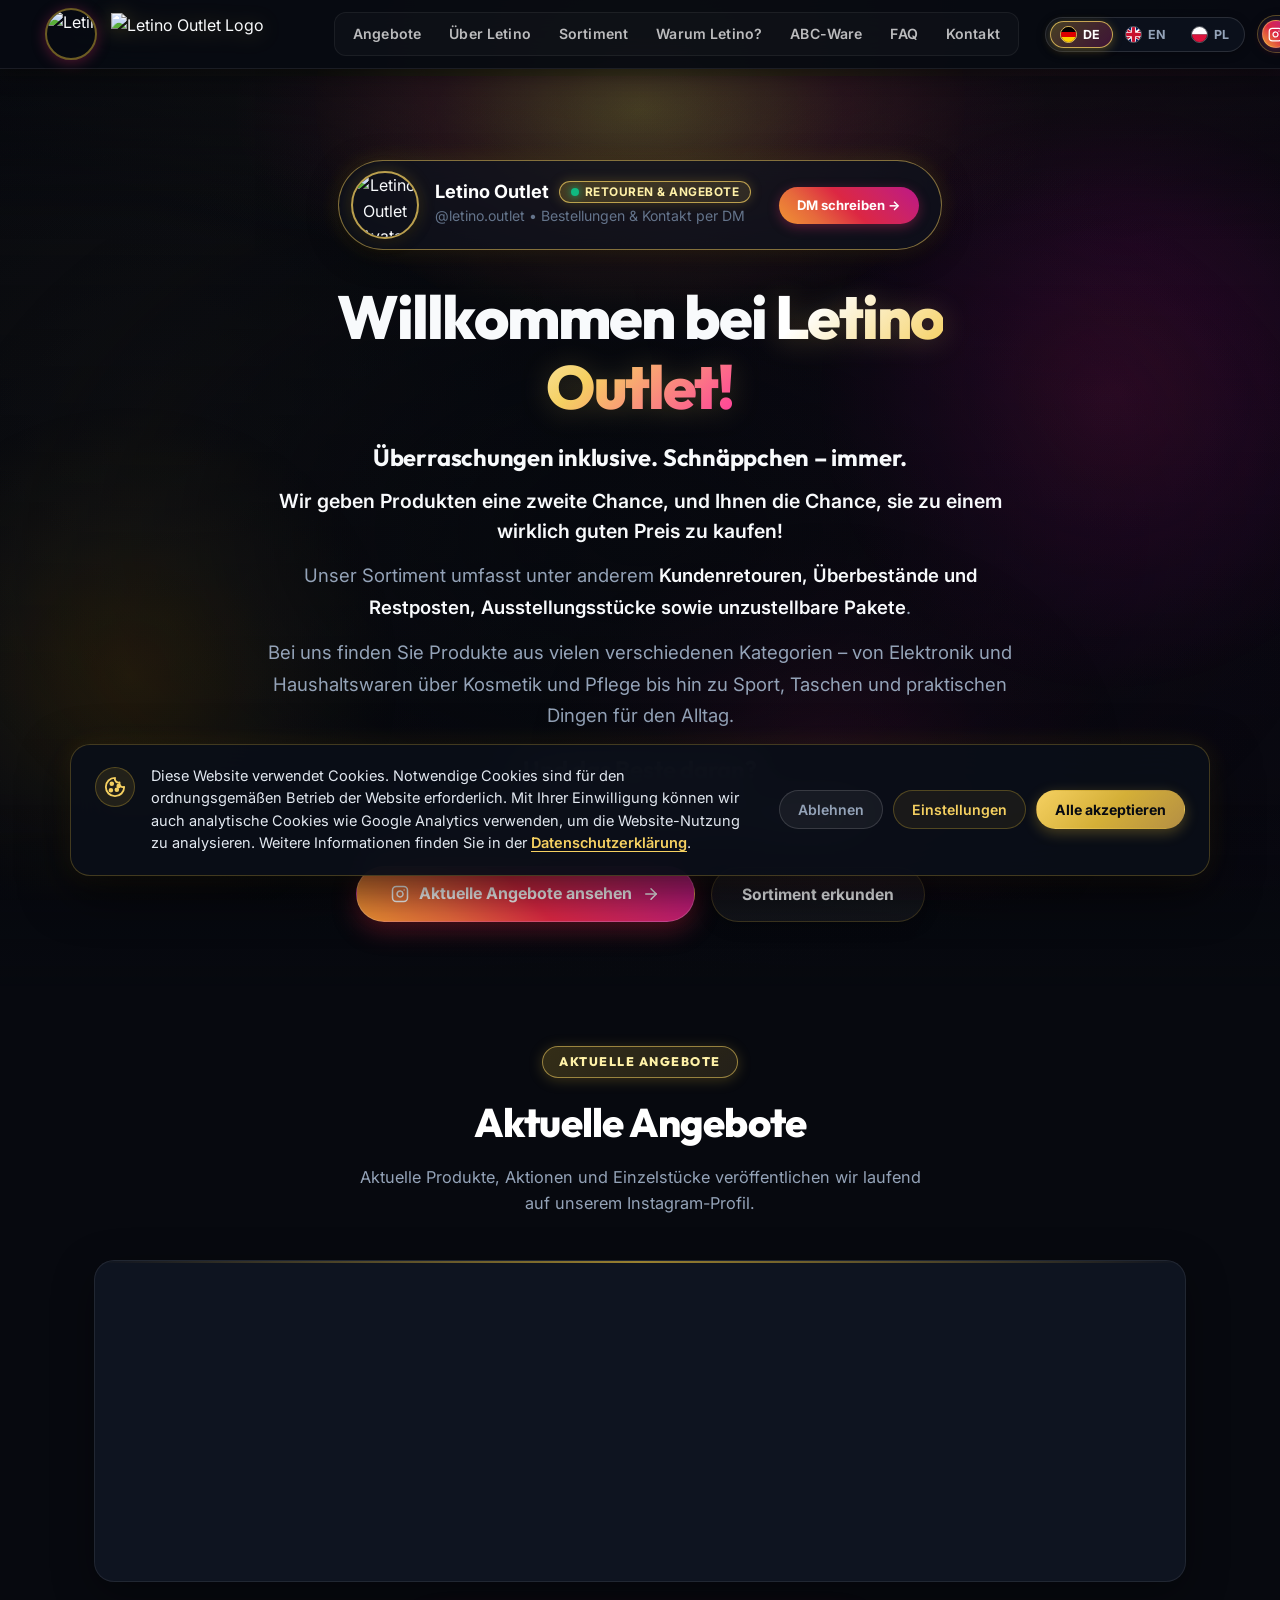
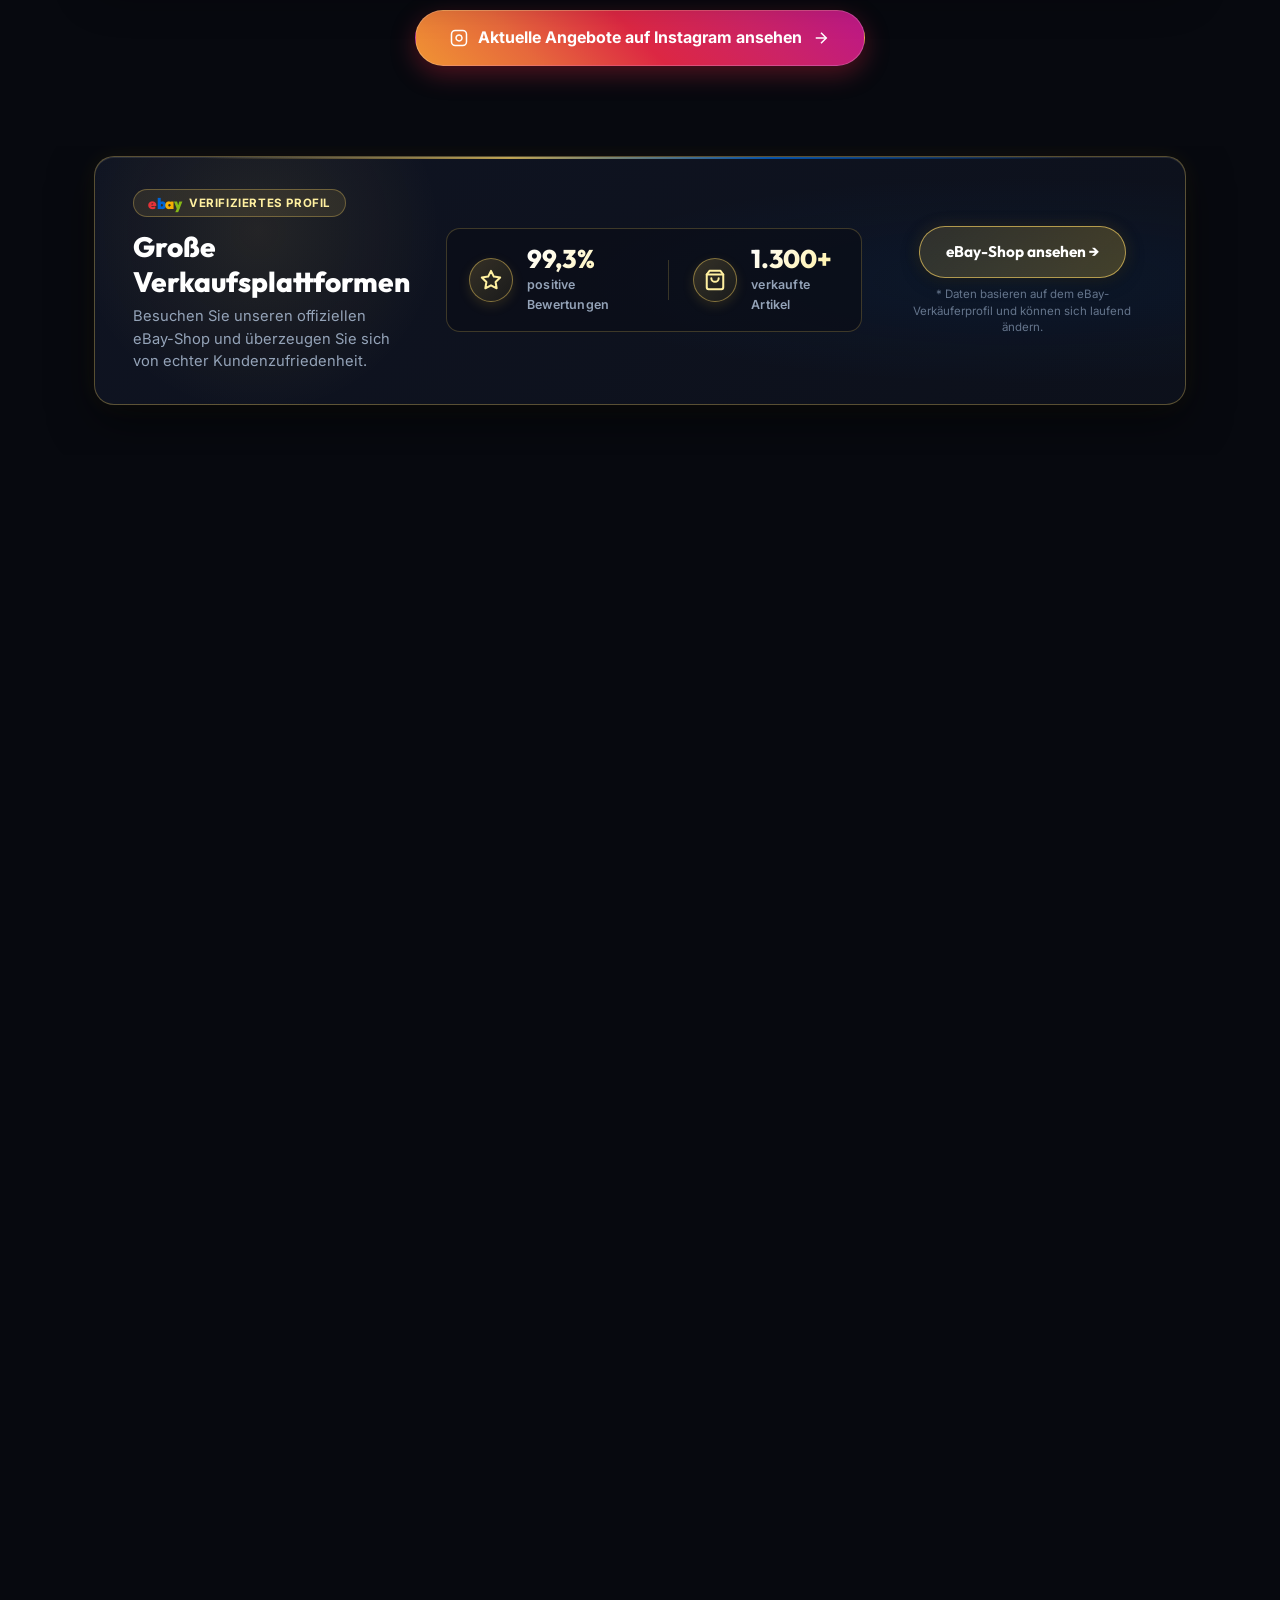
==== commit 74c687aa: "Aktualizacja Google Analytics Measurement ID na G-J1CEW47MBJ" ====
--- a/index.html
+++ b/index.html
@@ -42,7 +42,7 @@
 
   <!-- Google Analytics 4 (Google tag / gtag.js z Google Consent Mode v2) -->
   <script>
-    window.GA_MEASUREMENT_ID = 'G-L1CDJ9CNJT';
+    window.GA_MEASUREMENT_ID = 'G-J1CEW47MBJ';
 
     window.dataLayer = window.dataLayer || [];
     function gtag(){dataLayer.push(arguments);}
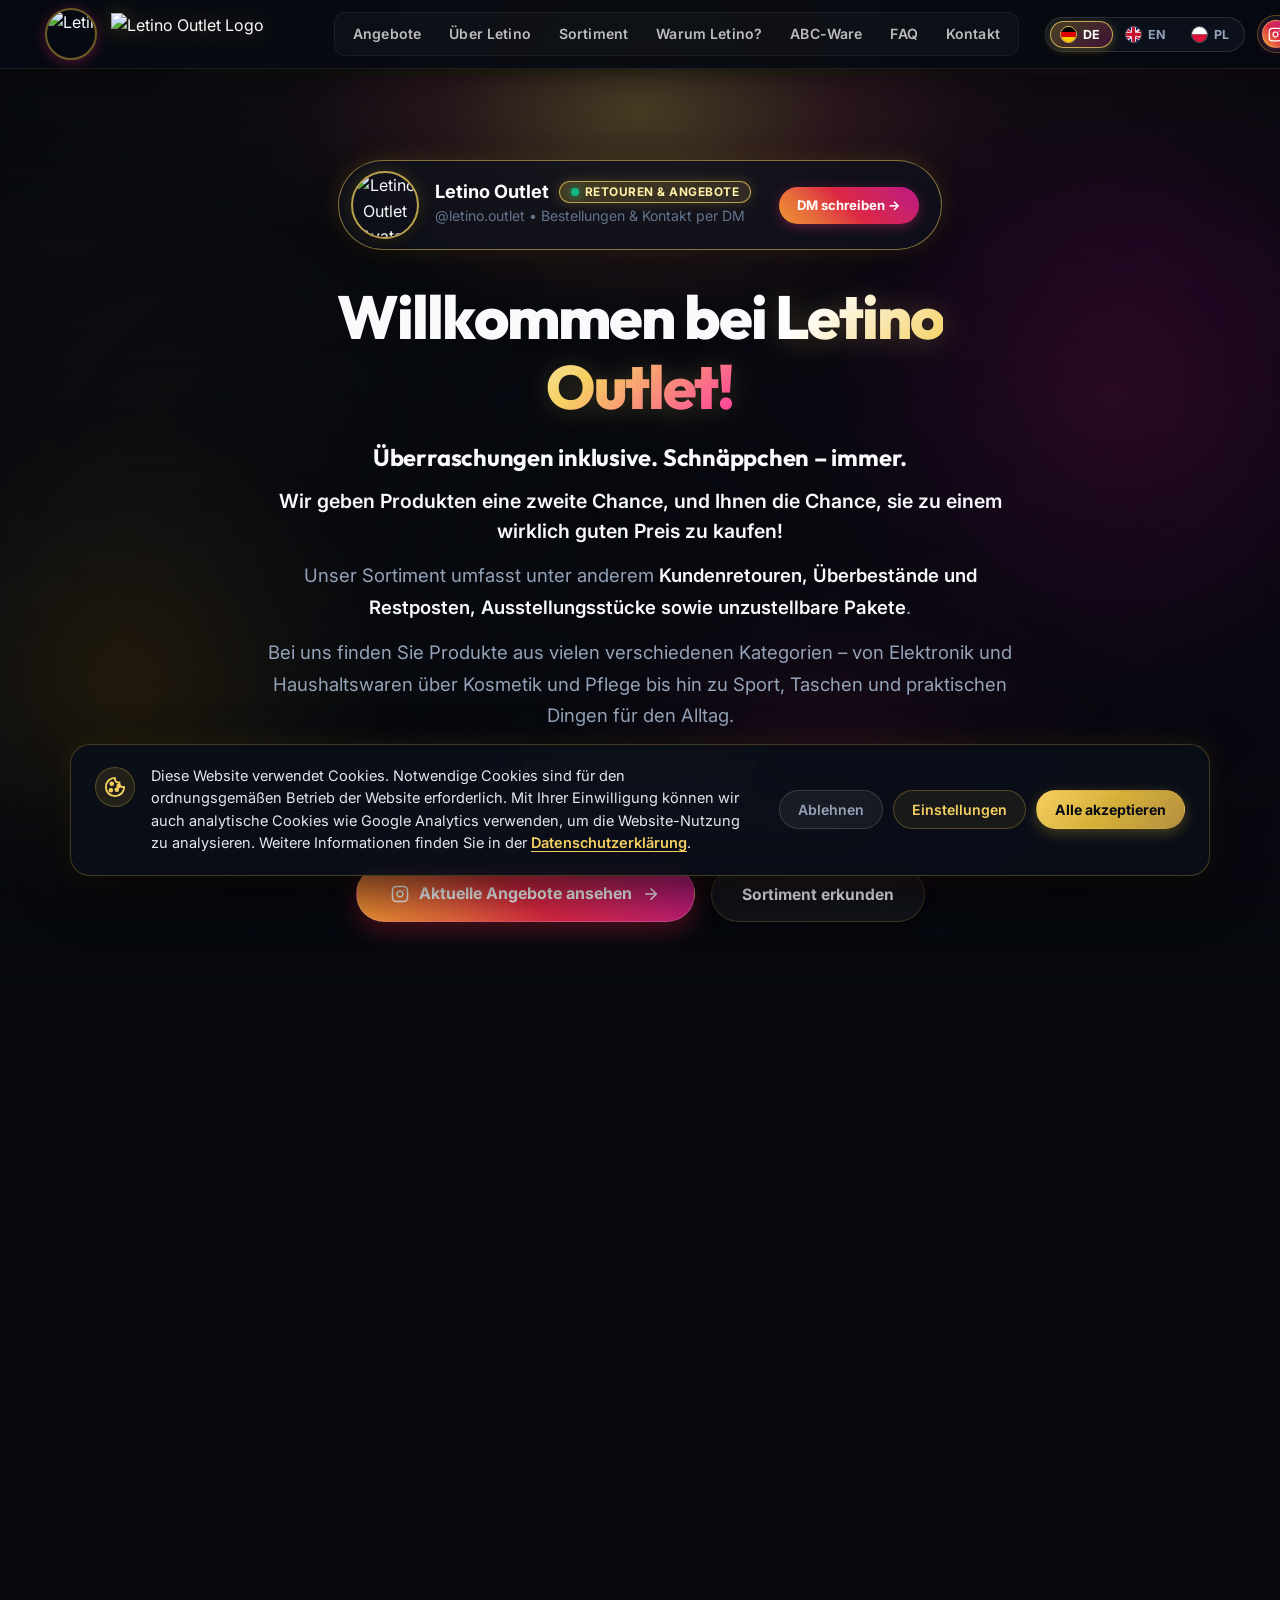
==== commit 7d4cb71d: "Dodanie bezposredniego tagu Google Analytics (gtag.js) z identyfikatorem G-J1CEW47MBJ i Google Conse" ====
--- a/index.html
+++ b/index.html
@@ -41,9 +41,9 @@
   <link rel="stylesheet" href="style.css?v=6.0">
 
   <!-- Google Analytics 4 (Google tag / gtag.js z Google Consent Mode v2) -->
+  <script async src="https://www.googletagmanager.com/gtag/js?id=G-J1CEW47MBJ"></script>
   <script>
     window.GA_MEASUREMENT_ID = 'G-J1CEW47MBJ';
-
     window.dataLayer = window.dataLayer || [];
     function gtag(){dataLayer.push(arguments);}
 
@@ -55,29 +55,15 @@
       'ad_personalization': 'denied'
     });
 
-    // Funkcja ładująca skrypt Google Analytics wyłącznie po uzyskaniu zgody
-    function initGoogleAnalytics() {
-      if (!window.GA_MEASUREMENT_ID || !window.GA_MEASUREMENT_ID.startsWith('G-')) return;
-      if (document.getElementById('ga-gtag-script')) return;
-
+    gtag('js', new Date());
+    gtag('config', 'G-J1CEW47MBJ');
+
+    // Interfejs do zarządzania zgodą na analitykę
+    window.grantAnalyticsConsent = function() {
+      try { localStorage.setItem('letino_consent_analytics', 'granted'); } catch(e) {}
       gtag('consent', 'update', {
         'analytics_storage': 'granted'
       });
-
-      const gaScript = document.createElement('script');
-      gaScript.id = 'ga-gtag-script';
-      gaScript.async = true;
-      gaScript.src = 'https://www.googletagmanager.com/gtag/js?id=' + window.GA_MEASUREMENT_ID;
-      document.head.appendChild(gaScript);
-
-      gtag('js', new Date());
-      gtag('config', window.GA_MEASUREMENT_ID);
-    }
-
-    // Interfejs do zarządzania zgodą na analitykę
-    window.grantAnalyticsConsent = function() {
-      try { localStorage.setItem('letino_consent_analytics', 'granted'); } catch(e) {}
-      initGoogleAnalytics();
     };
 
     window.revokeAnalyticsConsent = function() {
@@ -93,10 +79,10 @@
       if (savedConsent) {
         var parsed = JSON.parse(savedConsent);
         if (parsed && parsed.analytics === true) {
-          initGoogleAnalytics();
+          gtag('consent', 'update', { 'analytics_storage': 'granted' });
         }
       } else if (localStorage.getItem('letino_consent_analytics') === 'granted') {
-        initGoogleAnalytics();
+        gtag('consent', 'update', { 'analytics_storage': 'granted' });
       }
     } catch(e) {}
   </script>
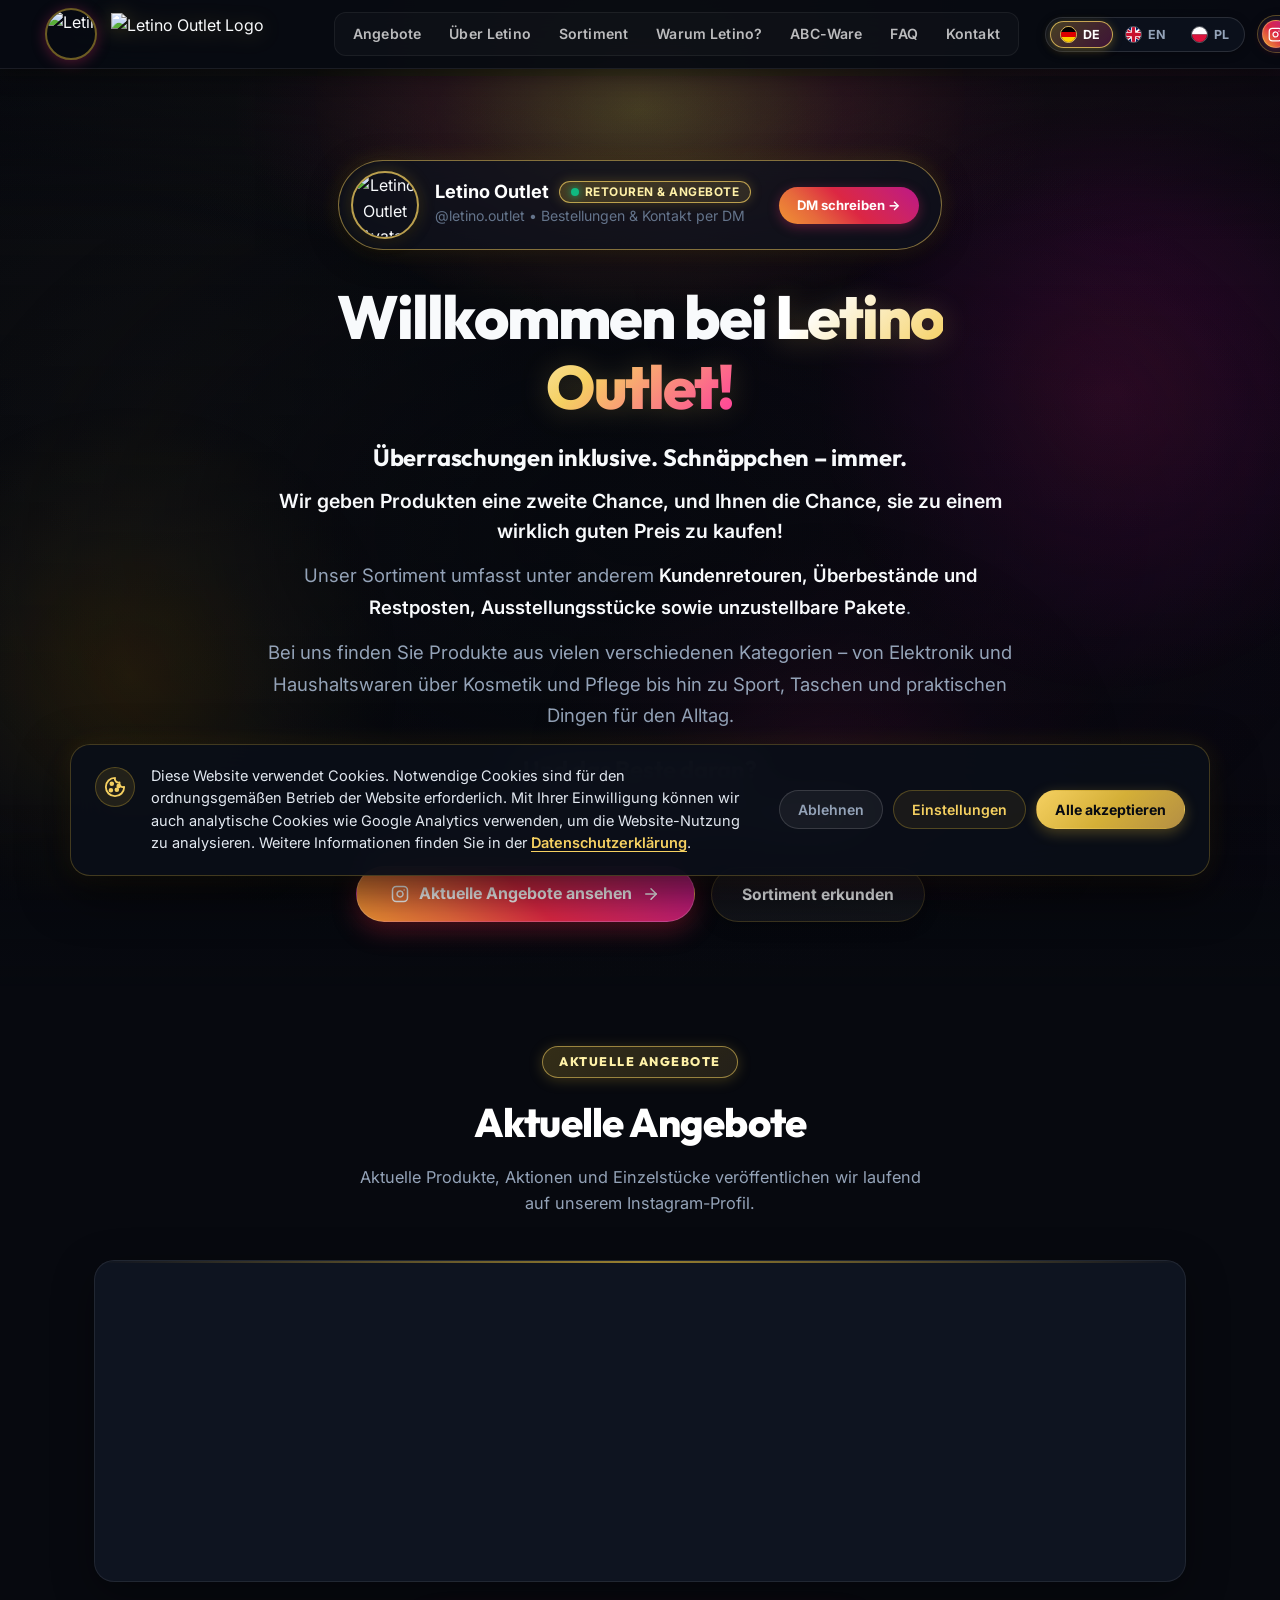
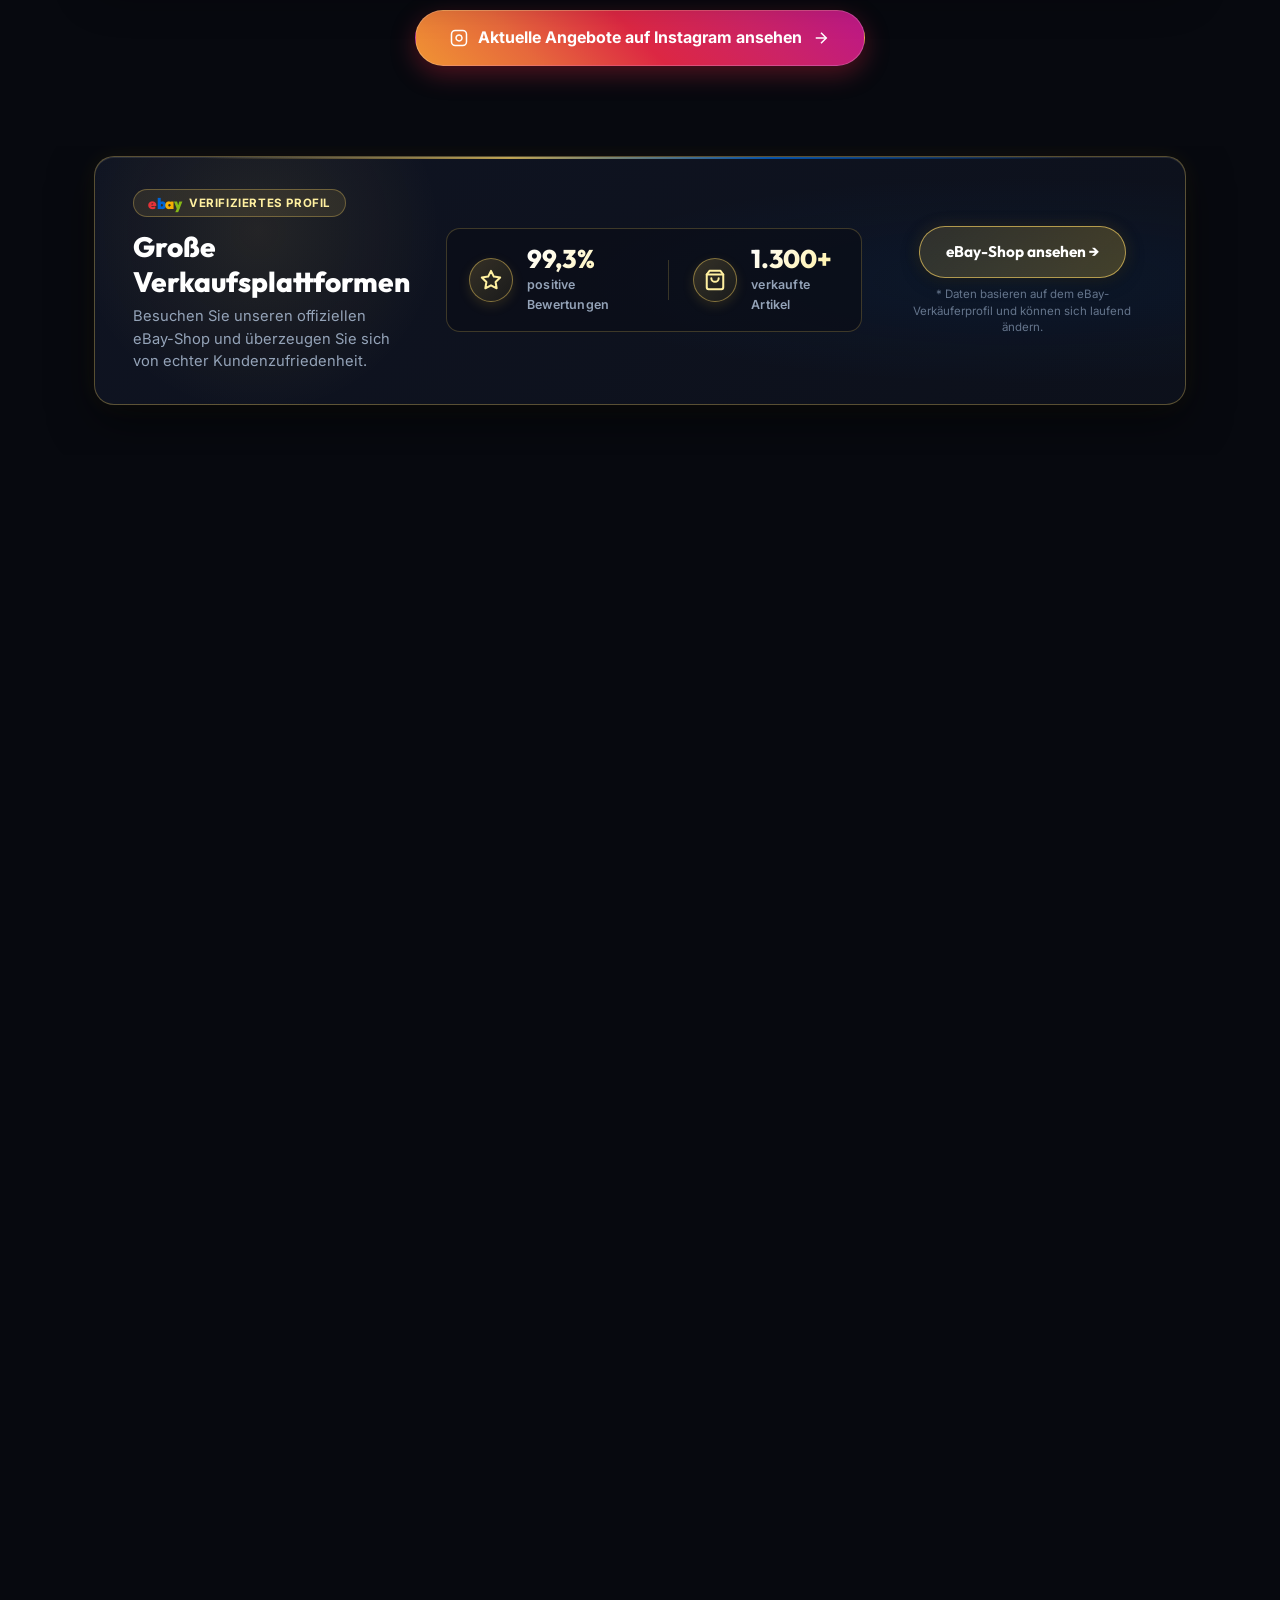
==== commit 917525f1: "Aktywacja wyswietlania banera cookies v2 z Google Consent Mode v2 i GA4" ====
--- a/index.html
+++ b/index.html
@@ -38,7 +38,7 @@
   <link href="https://fonts.googleapis.com/css2?family=Inter:wght@400;500;600;700&family=Outfit:wght@500;600;700;800&display=swap" rel="stylesheet">
   
   <!-- Style CSS z parametrem wersji przeciw pamięci podręcznej (cache) -->
-  <link rel="stylesheet" href="style.css?v=6.0">
+  <link rel="stylesheet" href="style.css?v=6.1">
 
   <!-- Google Analytics 4 (Google tag / gtag.js z Google Consent Mode v2) -->
   <script async src="https://www.googletagmanager.com/gtag/js?id=G-J1CEW47MBJ"></script>
@@ -75,13 +75,13 @@
 
     // Sprawdzenie zapamiętanej zgody użytkownika
     try {
-      var savedConsent = localStorage.getItem('letino_cookie_consent');
+      var savedConsent = localStorage.getItem('letino_cookie_consent_v2') || localStorage.getItem('letino_cookie_consent');
       if (savedConsent) {
         var parsed = JSON.parse(savedConsent);
         if (parsed && parsed.analytics === true) {
           gtag('consent', 'update', { 'analytics_storage': 'granted' });
         }
-      } else if (localStorage.getItem('letino_consent_analytics') === 'granted') {
+      } else if (localStorage.getItem('letino_consent_analytics_v2') === 'granted' || localStorage.getItem('letino_consent_analytics') === 'granted') {
         gtag('consent', 'update', { 'analytics_storage': 'granted' });
       }
     } catch(e) {}
@@ -1077,6 +1077,6 @@
     </div>
   </div>
 
-  <script src="script.js?v=5.6"></script>
+  <script src="script.js?v=5.7"></script>
 </body>
 </html>
--- a/style.css
+++ b/style.css
@@ -5079,10 +5079,10 @@
 }
 
 .cookie-banner.is-visible {
-  opacity: 1;
-  visibility: visible;
-  transform: translateY(0);
-  pointer-events: auto;
+  opacity: 1 !important;
+  visibility: visible !important;
+  transform: translateY(0) !important;
+  pointer-events: auto !important;
 }
 
 .cookie-banner-inner {
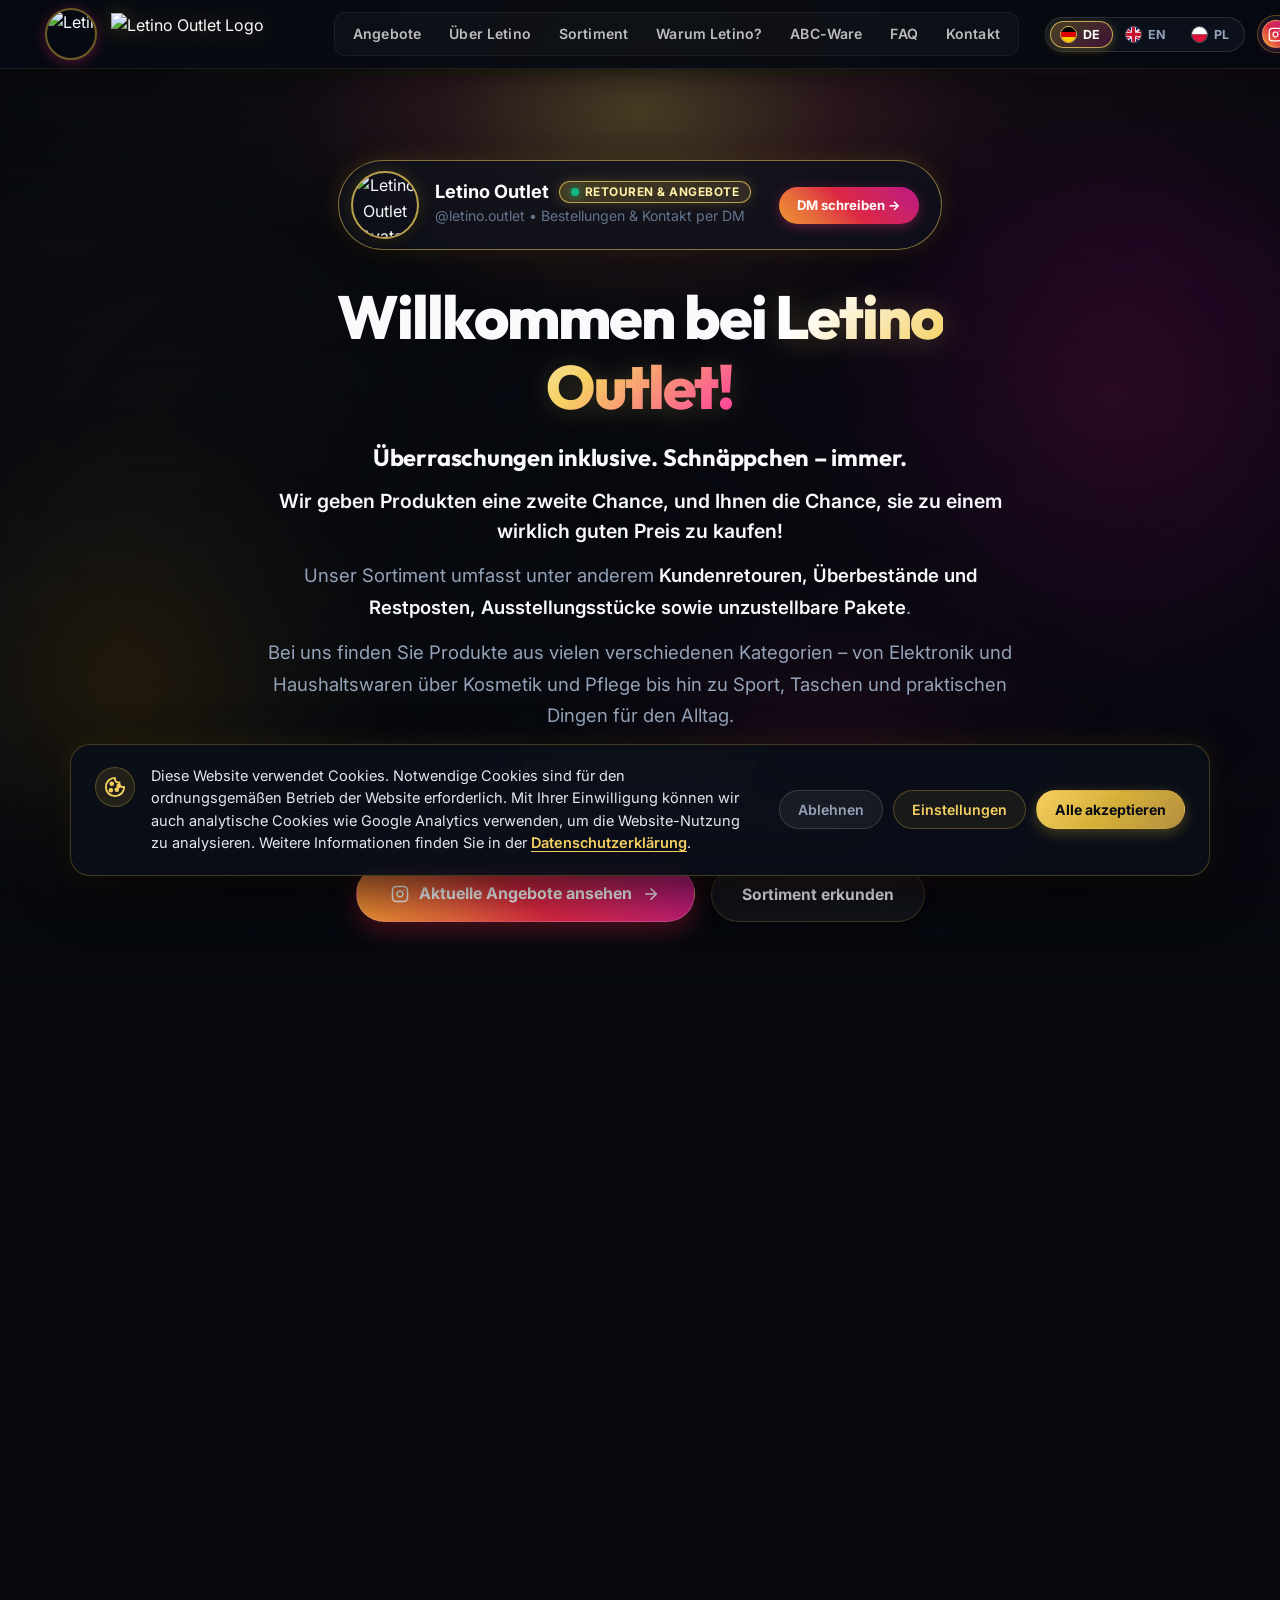
==== commit 3f8cd090: "Pelne wdrozenie i audyt systemu cookies z GA4, Consent Mode v2 i tlumaczeniami PL/DE/EN" ====
--- a/index.html
+++ b/index.html
@@ -38,7 +38,7 @@
   <link href="https://fonts.googleapis.com/css2?family=Inter:wght@400;500;600;700&family=Outfit:wght@500;600;700;800&display=swap" rel="stylesheet">
   
   <!-- Style CSS z parametrem wersji przeciw pamięci podręcznej (cache) -->
-  <link rel="stylesheet" href="style.css?v=6.1">
+  <link rel="stylesheet" href="style.css?v=6.2">
 
   <!-- Google Analytics 4 (Google tag / gtag.js z Google Consent Mode v2) -->
   <script async src="https://www.googletagmanager.com/gtag/js?id=G-J1CEW47MBJ"></script>
@@ -56,7 +56,7 @@
     });
 
     gtag('js', new Date());
-    gtag('config', 'G-J1CEW47MBJ');
+    gtag('config', window.GA_MEASUREMENT_ID);
 
     // Interfejs do zarządzania zgodą na analitykę
     window.grantAnalyticsConsent = function() {
@@ -1033,7 +1033,7 @@
 
       <div class="cookie-modal-body">
         <p class="cookie-modal-desc" data-i18n="cookie_modal_desc">
-          Zarządzaj swoimi preferencjami dotyczącymi plików cookie. Możesz w każdej chwili zmienić swoje ustawienia.
+          Zarządzaj swoimi preferencjami dotyczącymi plików cookie. Możesz w każdej chwili zmienić swoje ustawienia lub zapoznać się ze szczegółami w naszej <a href="privacy-policy.html" class="cookie-policy-link" data-i18n="cookie_link_privacy">Polityce prywatności</a>.
         </p>
 
         <!-- Kategoria: Niezbędne -->
@@ -1077,6 +1077,6 @@
     </div>
   </div>
 
-  <script src="script.js?v=5.7"></script>
+  <script src="script.js?v=5.8"></script>
 </body>
 </html>
--- a/style.css
+++ b/style.css
@@ -5206,6 +5206,10 @@
   filter: brightness(1.06);
 }
 
+body.cookie-modal-open {
+  overflow: hidden;
+}
+
 /* Modal Ustawień Cookies */
 .cookie-modal {
   position: fixed;
@@ -5444,7 +5448,7 @@
 /* Responsywność */
 @media (max-width: 768px) {
   .cookie-banner {
-    bottom: 12px;
+    bottom: max(12px, env(safe-area-inset-bottom, 12px));
     left: 12px;
     right: 12px;
     padding: 16px;
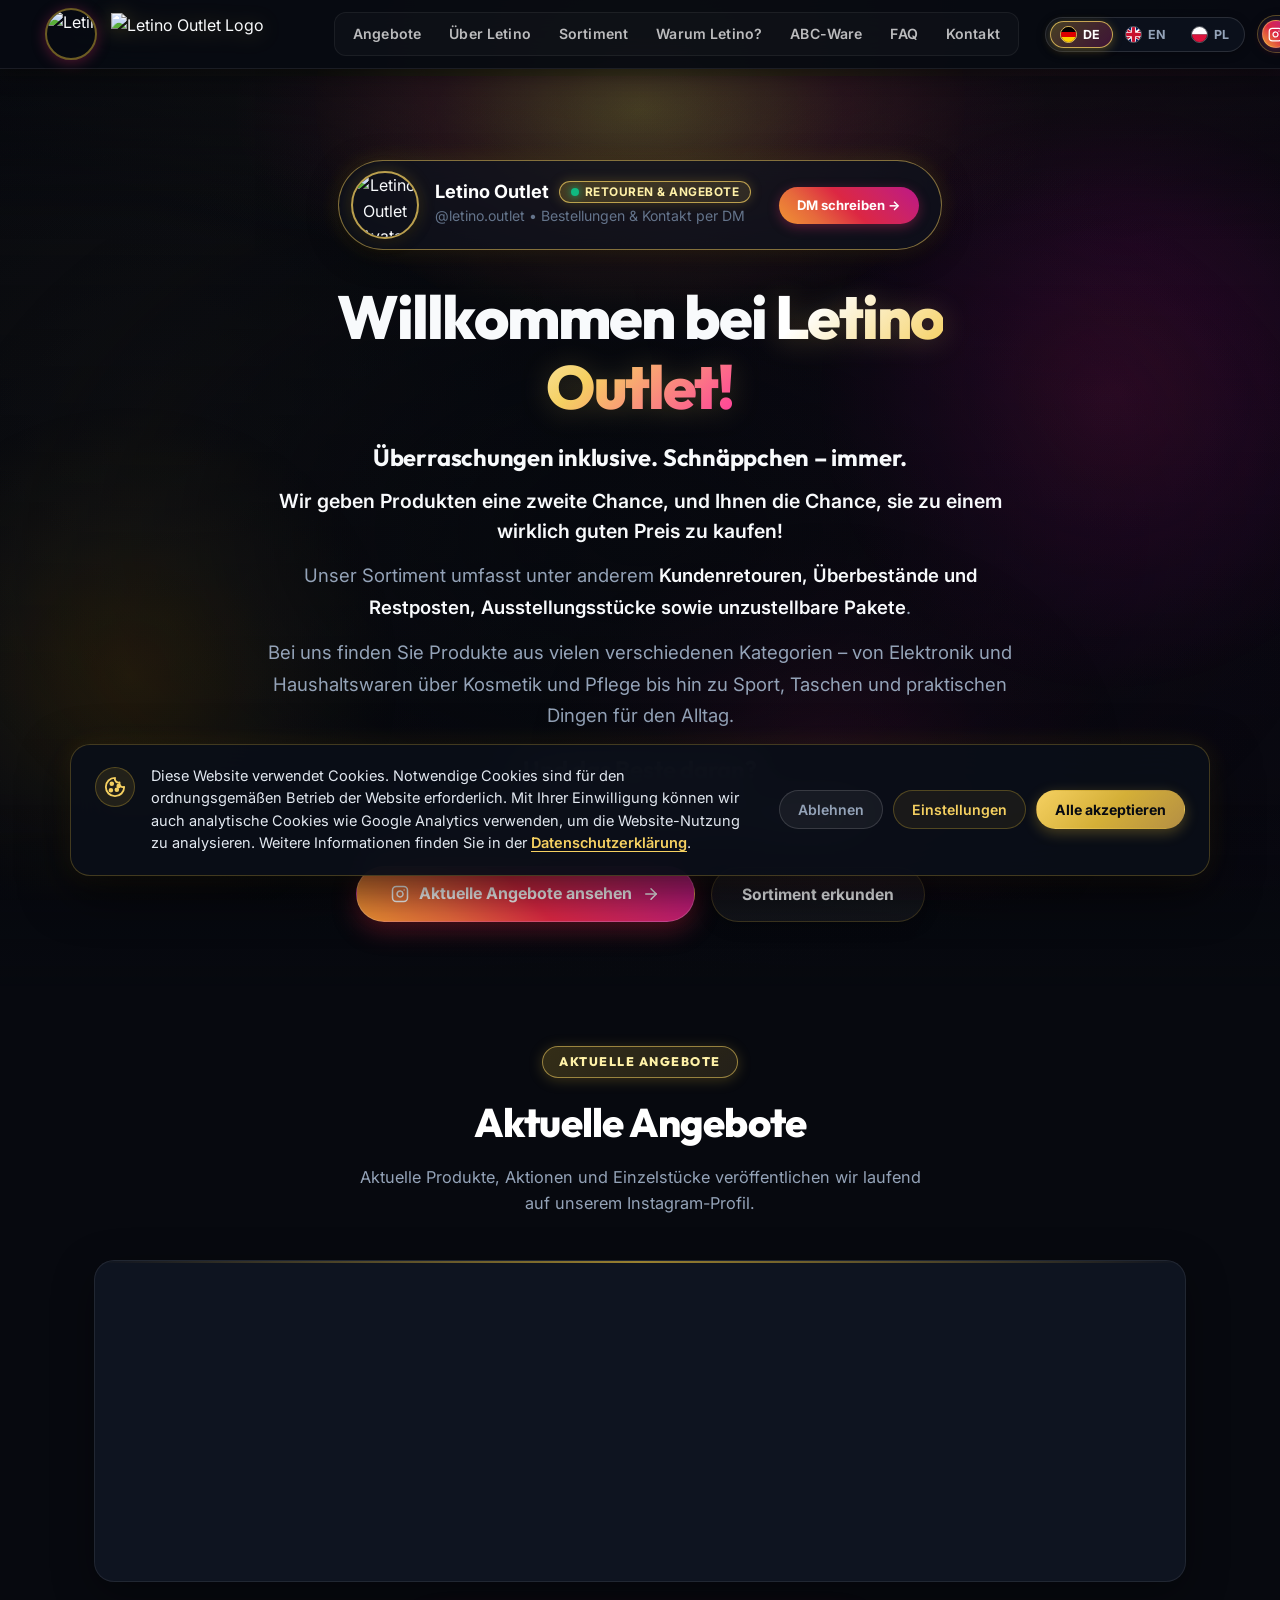
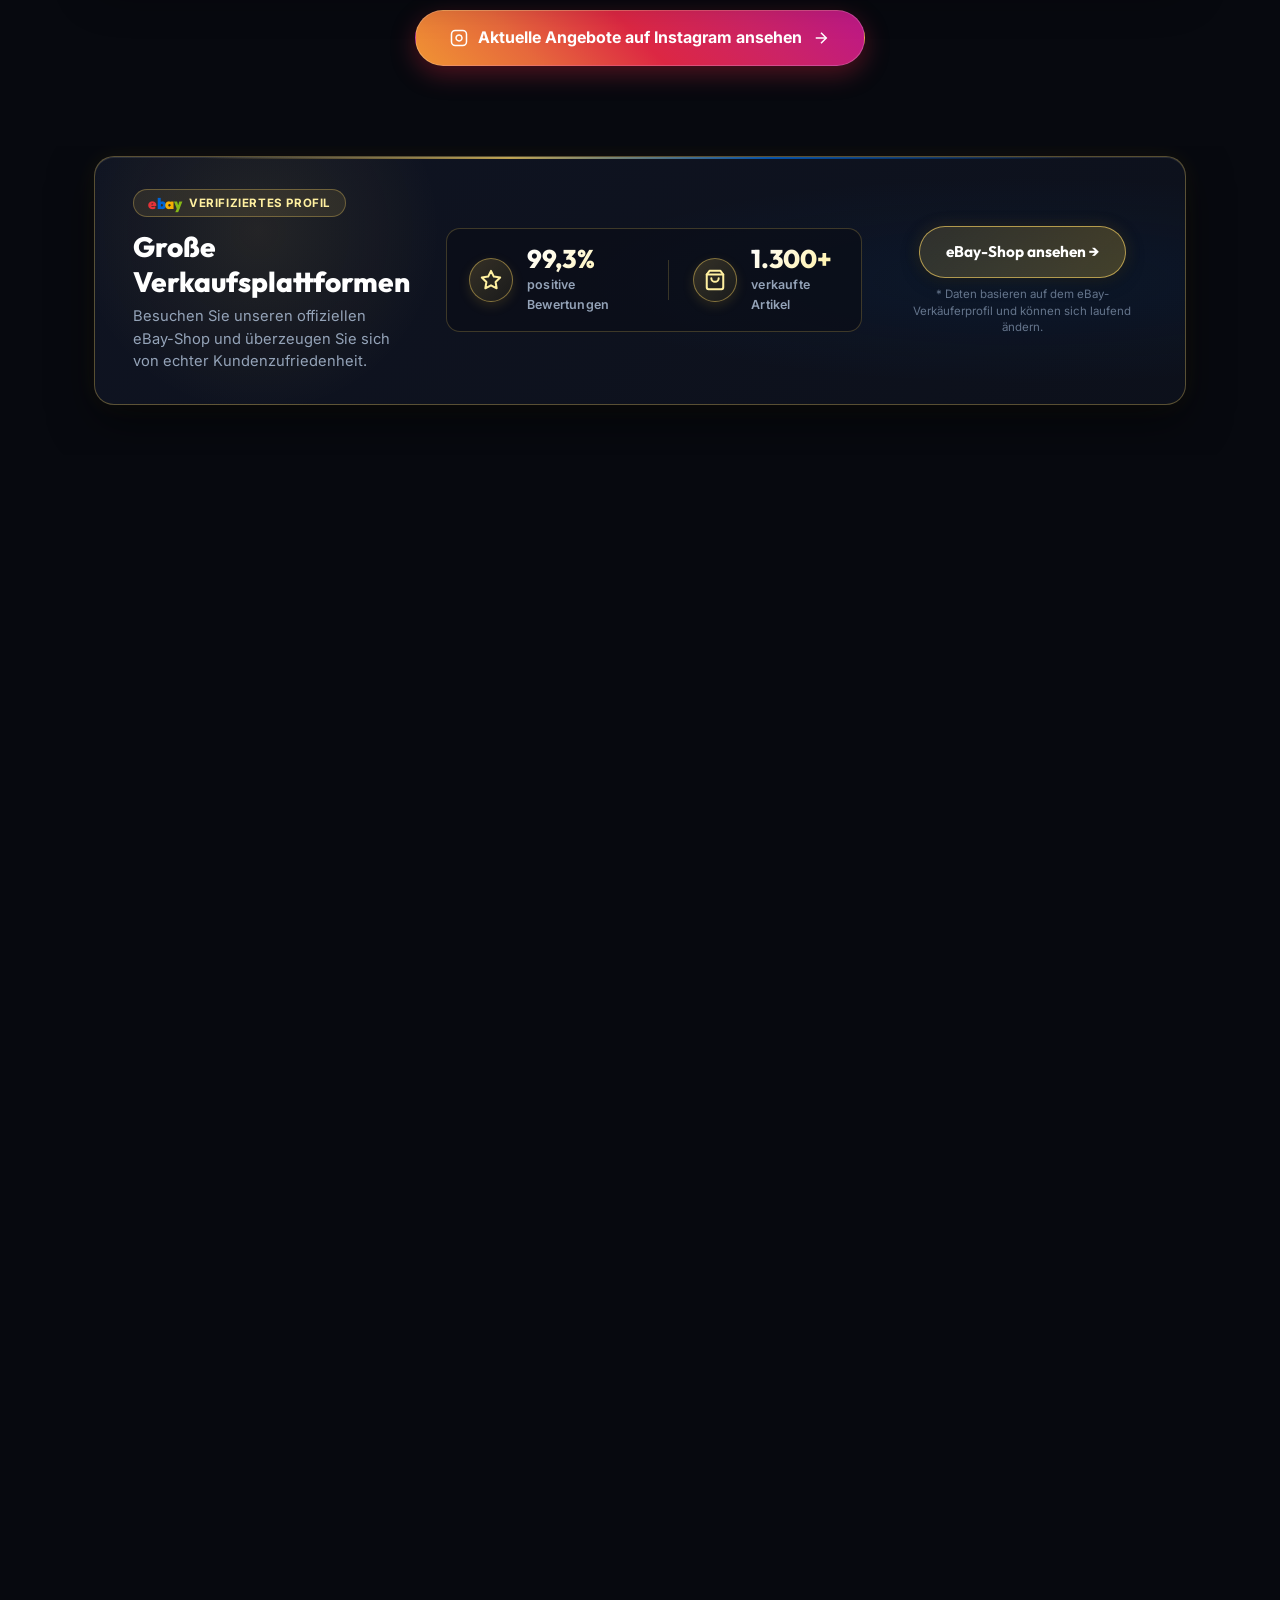
==== commit 5c14a74a: "Ustawienie wyswietlania powiadomienia o plikach cookie za kazdym wejsciem na strone" ====
--- a/index.html
+++ b/index.html
@@ -1077,6 +1077,6 @@
     </div>
   </div>
 
-  <script src="script.js?v=5.8"></script>
+  <script src="script.js?v=5.9"></script>
 </body>
 </html>
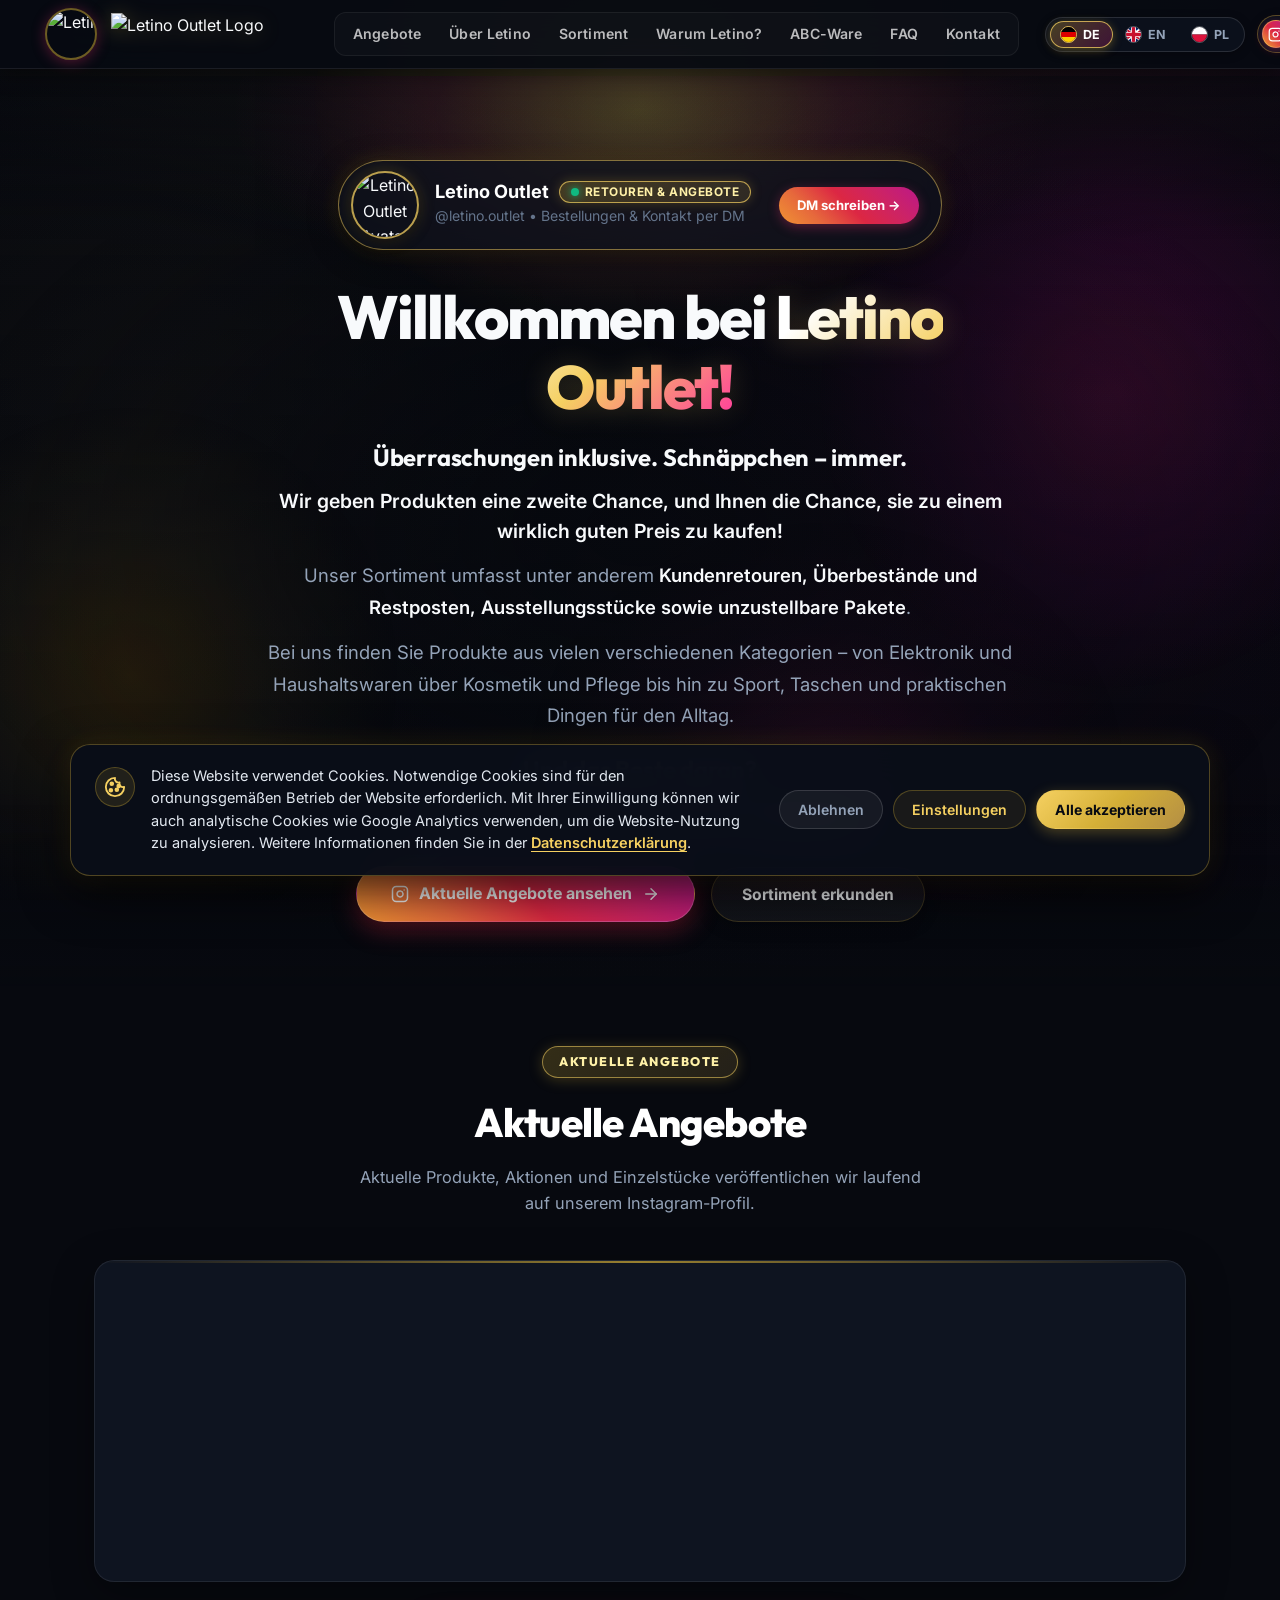
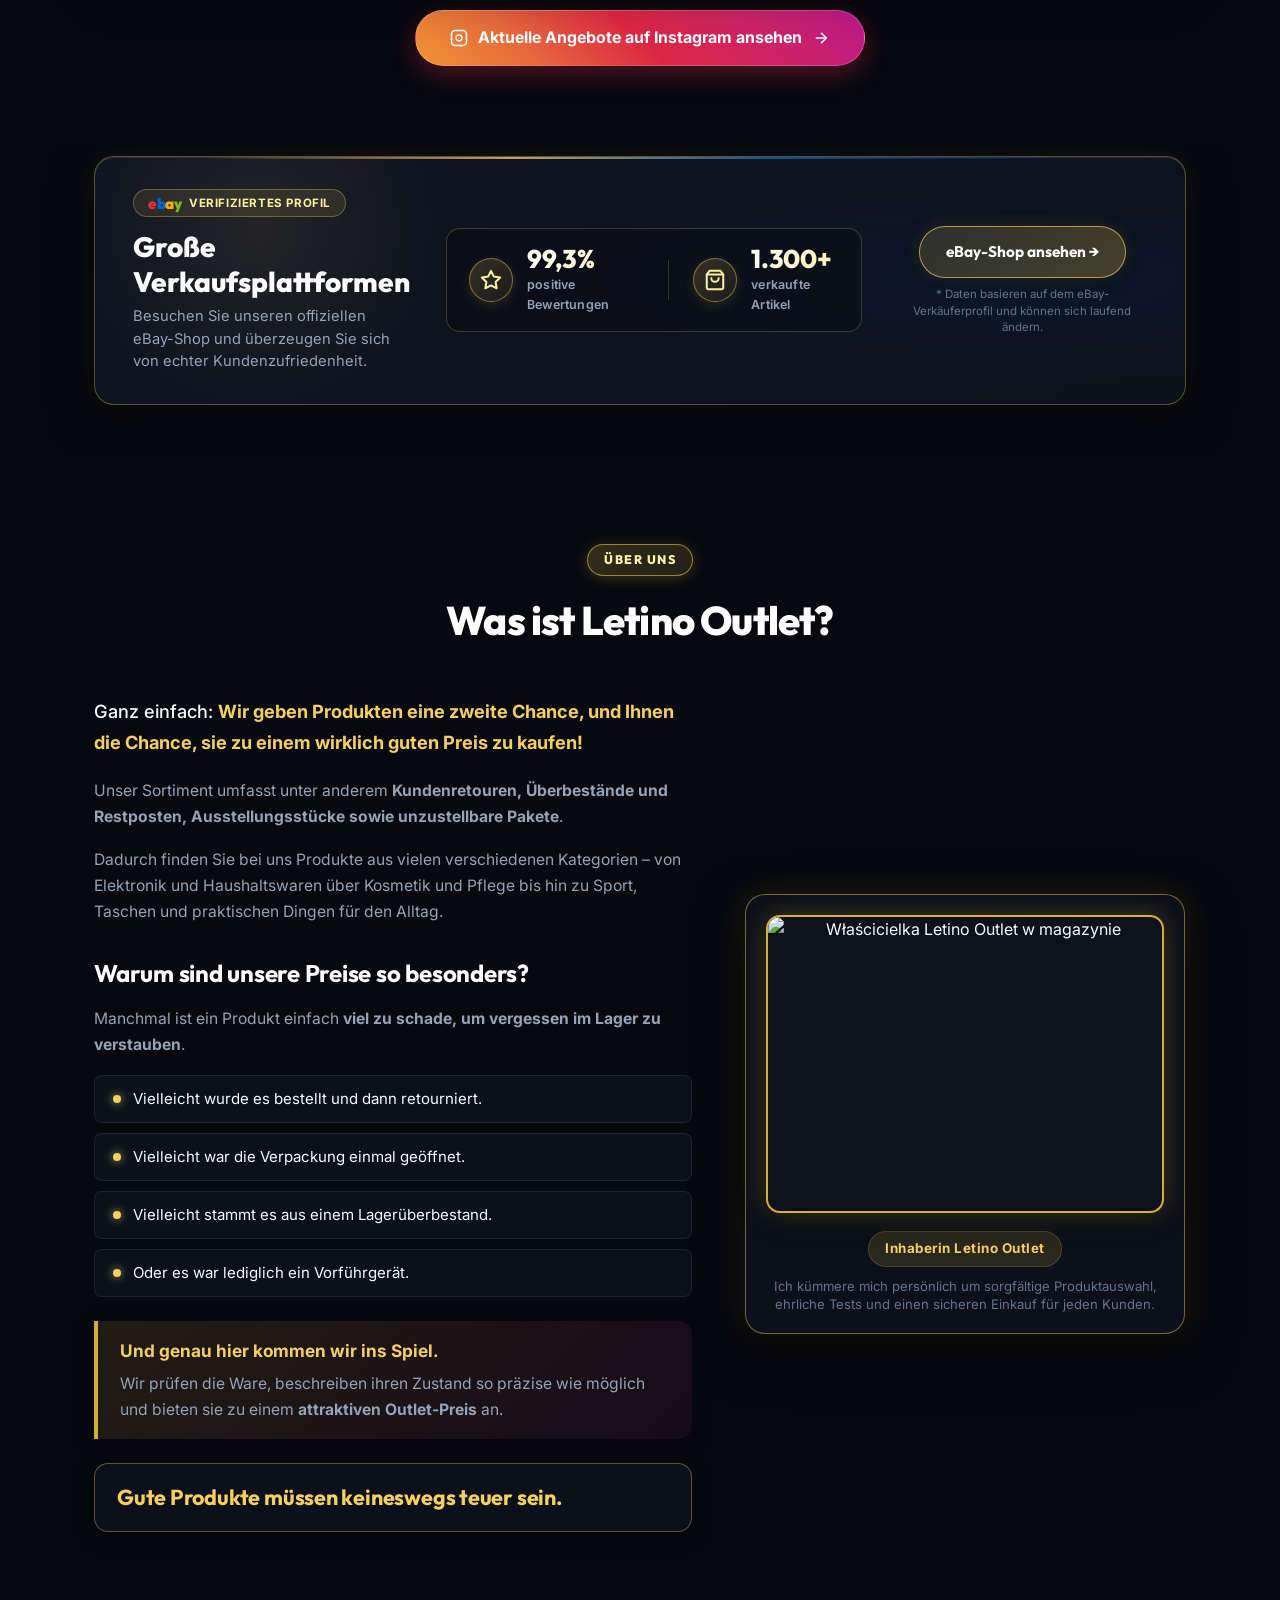
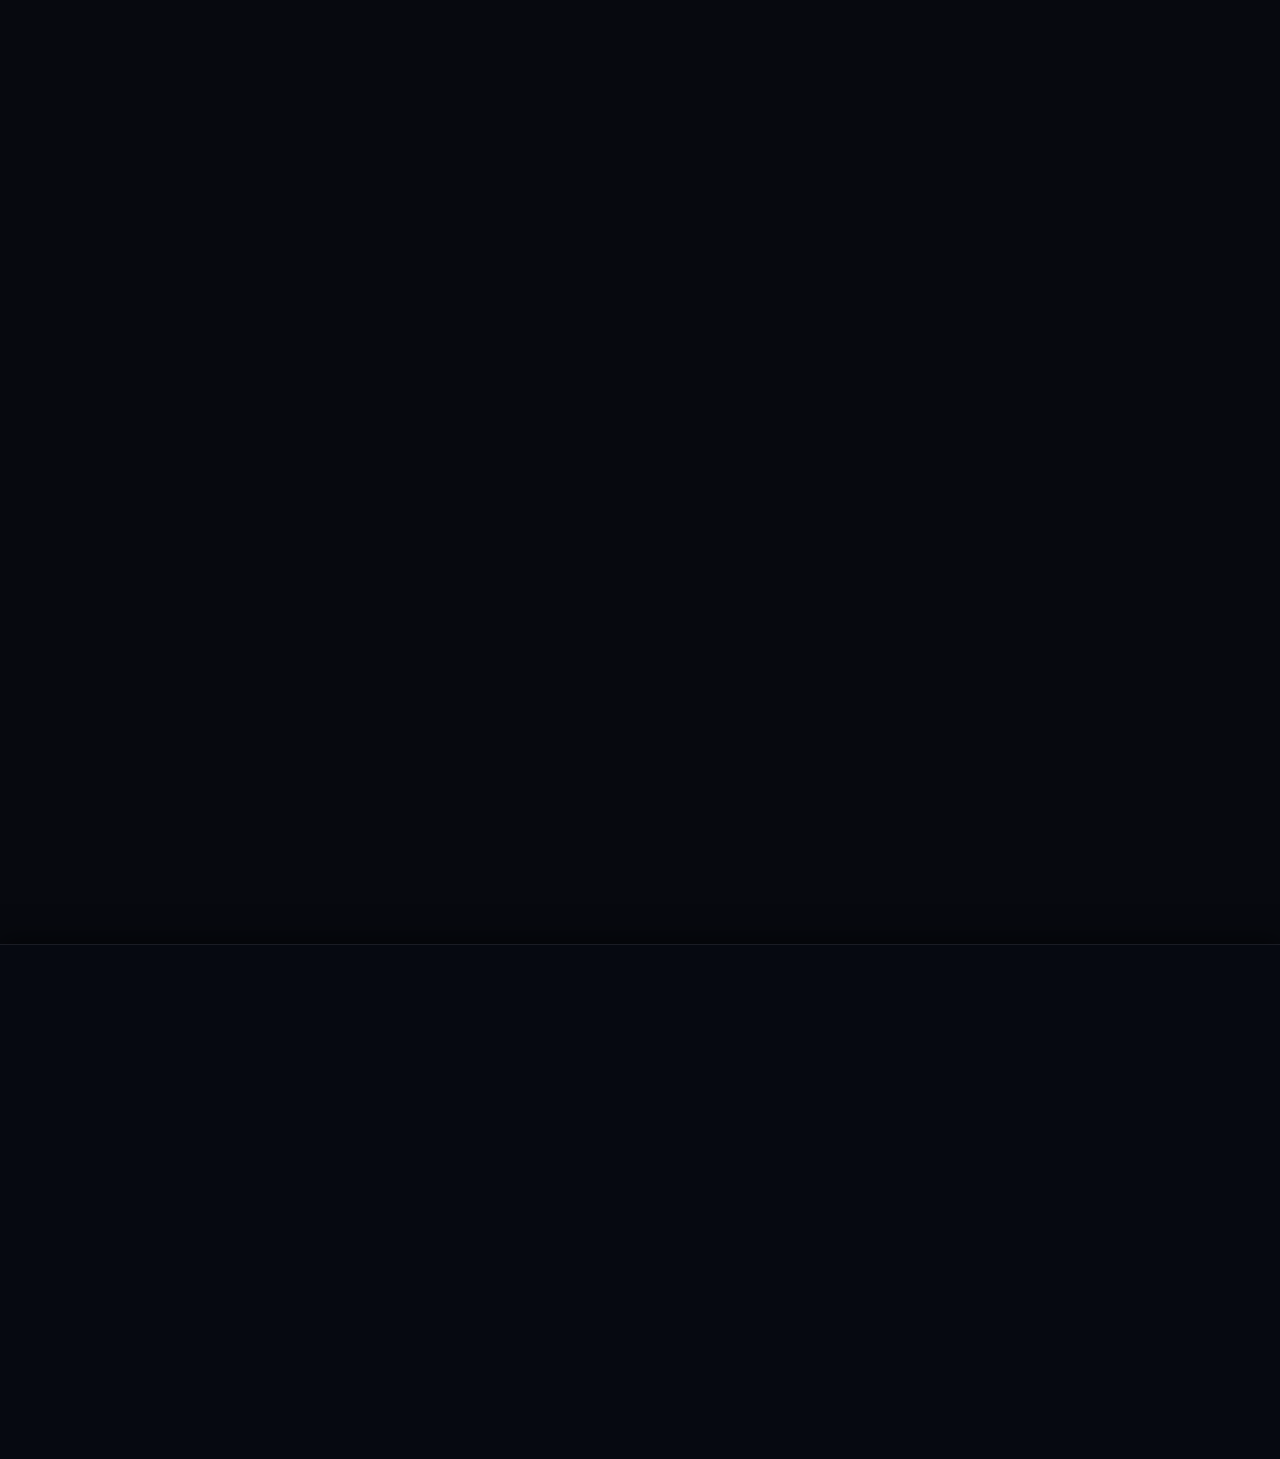
==== commit 90cb8c27: "Gwarancja natychmiastowego wyswietlania banera cookies na kazdej stronie i odswiezeniu" ====
--- a/index.html
+++ b/index.html
@@ -38,7 +38,7 @@
   <link href="https://fonts.googleapis.com/css2?family=Inter:wght@400;500;600;700&family=Outfit:wght@500;600;700;800&display=swap" rel="stylesheet">
   
   <!-- Style CSS z parametrem wersji przeciw pamięci podręcznej (cache) -->
-  <link rel="stylesheet" href="style.css?v=6.2">
+  <link rel="stylesheet" href="style.css?v=6.3">
 
   <!-- Google Analytics 4 (Google tag / gtag.js z Google Consent Mode v2) -->
   <script async src="https://www.googletagmanager.com/gtag/js?id=G-J1CEW47MBJ"></script>
@@ -983,7 +983,7 @@
   </button>
 
   <!-- BANER COOKIES -->
-  <aside class="cookie-banner" id="cookieBanner" aria-label="Zgoda na pliki cookie" role="region" aria-hidden="true">
+  <aside class="cookie-banner letino-cookie-notice is-visible" id="cookieBanner" data-component="cookie-consent" aria-label="Zgoda na pliki cookie" role="region" aria-hidden="false">
     <div class="cookie-banner-inner">
       <div class="cookie-banner-content">
         <div class="cookie-banner-icon" aria-hidden="true">
@@ -1002,9 +1002,9 @@
         </div>
       </div>
       <div class="cookie-banner-actions">
-        <button type="button" class="btn-cookie btn-cookie-reject" id="cookieRejectBtn" data-i18n="cookie_btn_reject">Odrzuć</button>
-        <button type="button" class="btn-cookie btn-cookie-settings" id="cookieSettingsBtn" data-i18n="cookie_btn_settings">Ustawienia</button>
-        <button type="button" class="btn-cookie btn-cookie-accept" id="cookieAcceptBtn" data-i18n="cookie_btn_accept">Akceptuj wszystkie</button>
+        <button type="button" class="btn-cookie btn-cookie-reject" id="cookieRejectBtn" data-i18n="cookie_btn_reject" onclick="if(window.applyCookieConsent){window.applyCookieConsent(false);}else{this.closest('#cookieBanner').classList.remove('is-visible');}">Odrzuć</button>
+        <button type="button" class="btn-cookie btn-cookie-settings" id="cookieSettingsBtn" data-i18n="cookie_btn_settings" onclick="if(window.openCookieSettings){window.openCookieSettings();}else{document.getElementById('cookieModal').classList.add('is-active');}">Ustawienia</button>
+        <button type="button" class="btn-cookie btn-cookie-accept" id="cookieAcceptBtn" data-i18n="cookie_btn_accept" onclick="if(window.applyCookieConsent){window.applyCookieConsent(true);}else{this.closest('#cookieBanner').classList.remove('is-visible');}">Akceptuj wszystkie</button>
       </div>
     </div>
   </aside>
@@ -1077,6 +1077,6 @@
     </div>
   </div>
 
-  <script src="script.js?v=5.9"></script>
+  <script src="script.js?v=6.0"></script>
 </body>
 </html>
--- a/style.css
+++ b/style.css
@@ -5056,20 +5056,22 @@
 /* ==========================================================================
    COOKIE CONSENT BANNER & SETTINGS MODAL
    ========================================================================== */
-.cookie-banner {
+.cookie-banner,
+.letino-cookie-notice,
+aside[data-component="cookie-consent"] {
   position: fixed;
   bottom: 24px;
   left: 24px;
   right: 24px;
   max-width: 1140px;
   margin: 0 auto;
-  z-index: 9990;
-  background: rgba(10, 14, 24, 0.94);
+  z-index: 99999;
+  background: rgba(10, 14, 24, 0.96);
   backdrop-filter: blur(20px);
   -webkit-backdrop-filter: blur(20px);
-  border: 1px solid rgba(212, 175, 55, 0.28);
+  border: 1px solid rgba(212, 175, 55, 0.35);
   border-radius: var(--radius-lg);
-  box-shadow: 0 16px 48px rgba(0, 0, 0, 0.65), 0 0 24px rgba(212, 175, 55, 0.12);
+  box-shadow: 0 16px 48px rgba(0, 0, 0, 0.75), 0 0 24px rgba(212, 175, 55, 0.15);
   padding: 20px 24px;
   opacity: 0;
   visibility: hidden;
@@ -5078,11 +5080,16 @@
   pointer-events: none;
 }
 
-.cookie-banner.is-visible {
+.cookie-banner.is-visible,
+.letino-cookie-notice.is-visible,
+#cookieBanner.is-visible,
+aside[data-component="cookie-consent"].is-visible {
+  display: block !important;
   opacity: 1 !important;
   visibility: visible !important;
   transform: translateY(0) !important;
   pointer-events: auto !important;
+  z-index: 99999 !important;
 }
 
 .cookie-banner-inner {
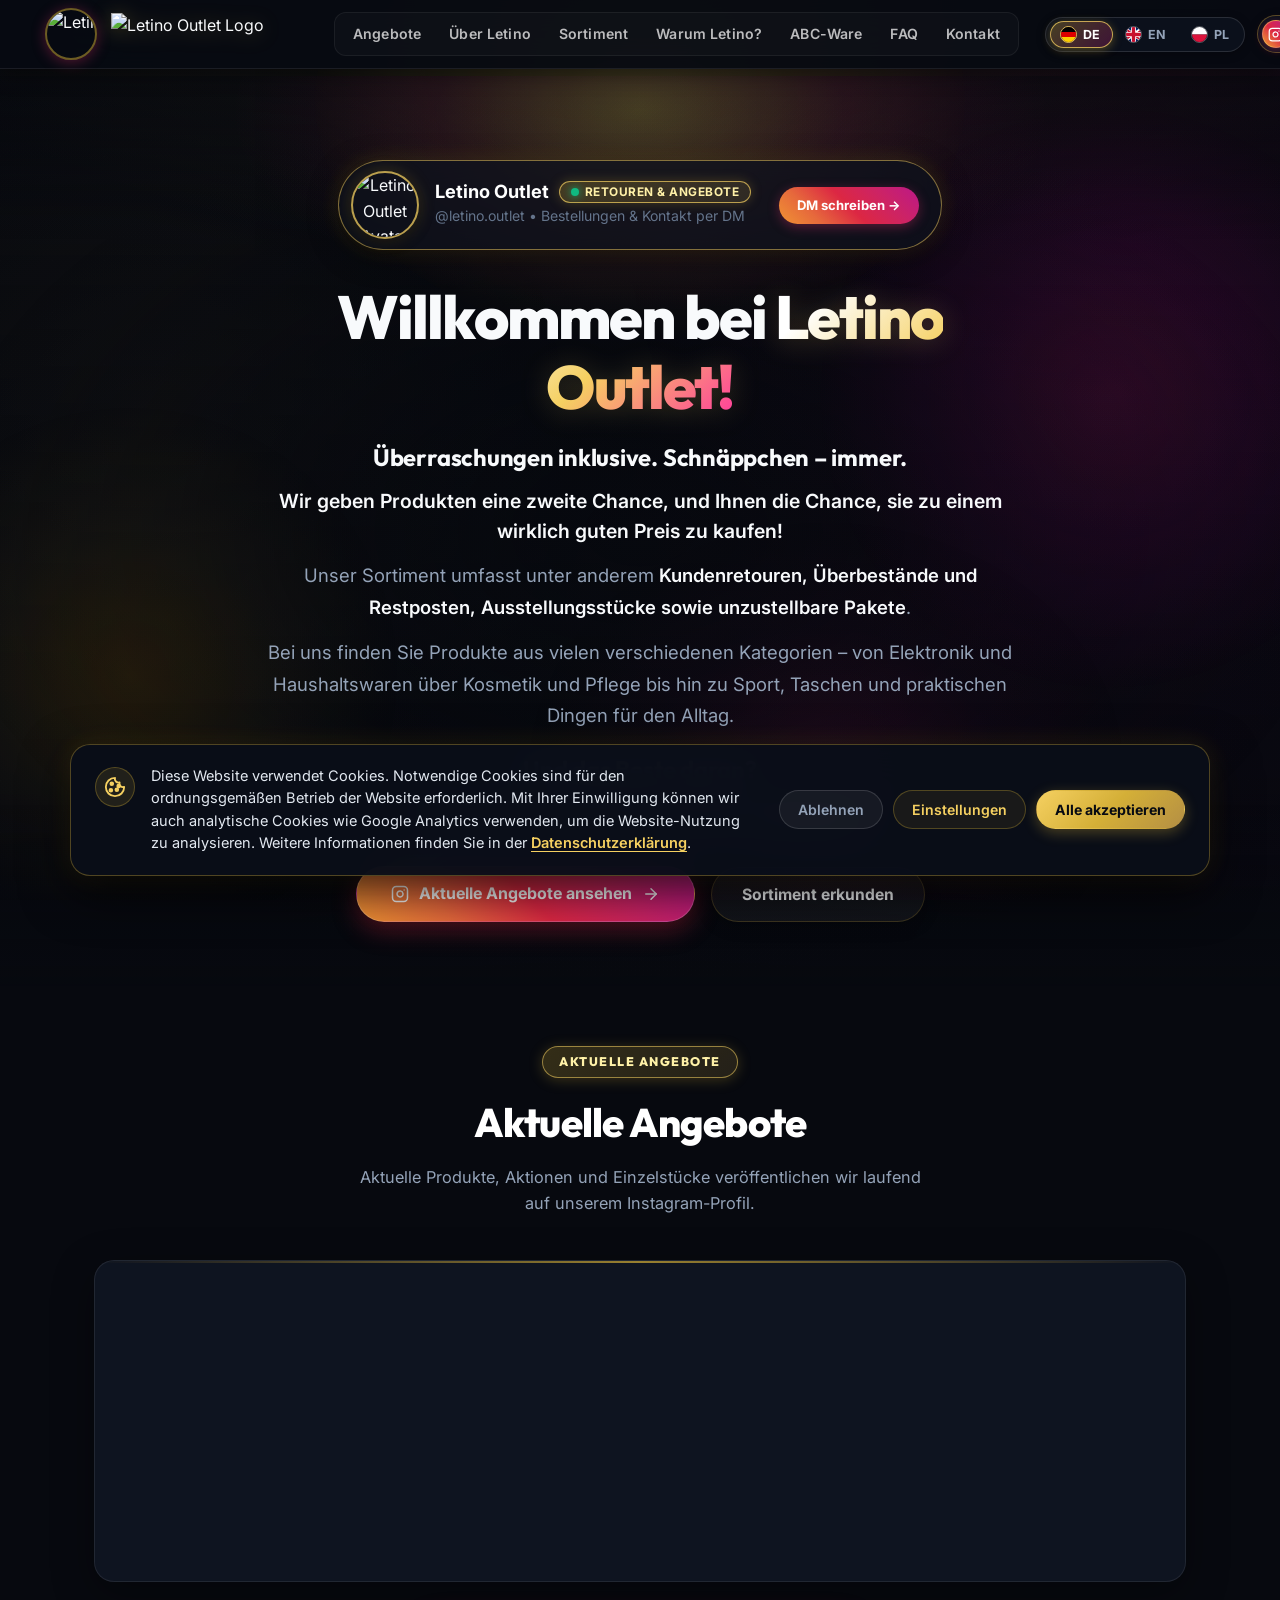
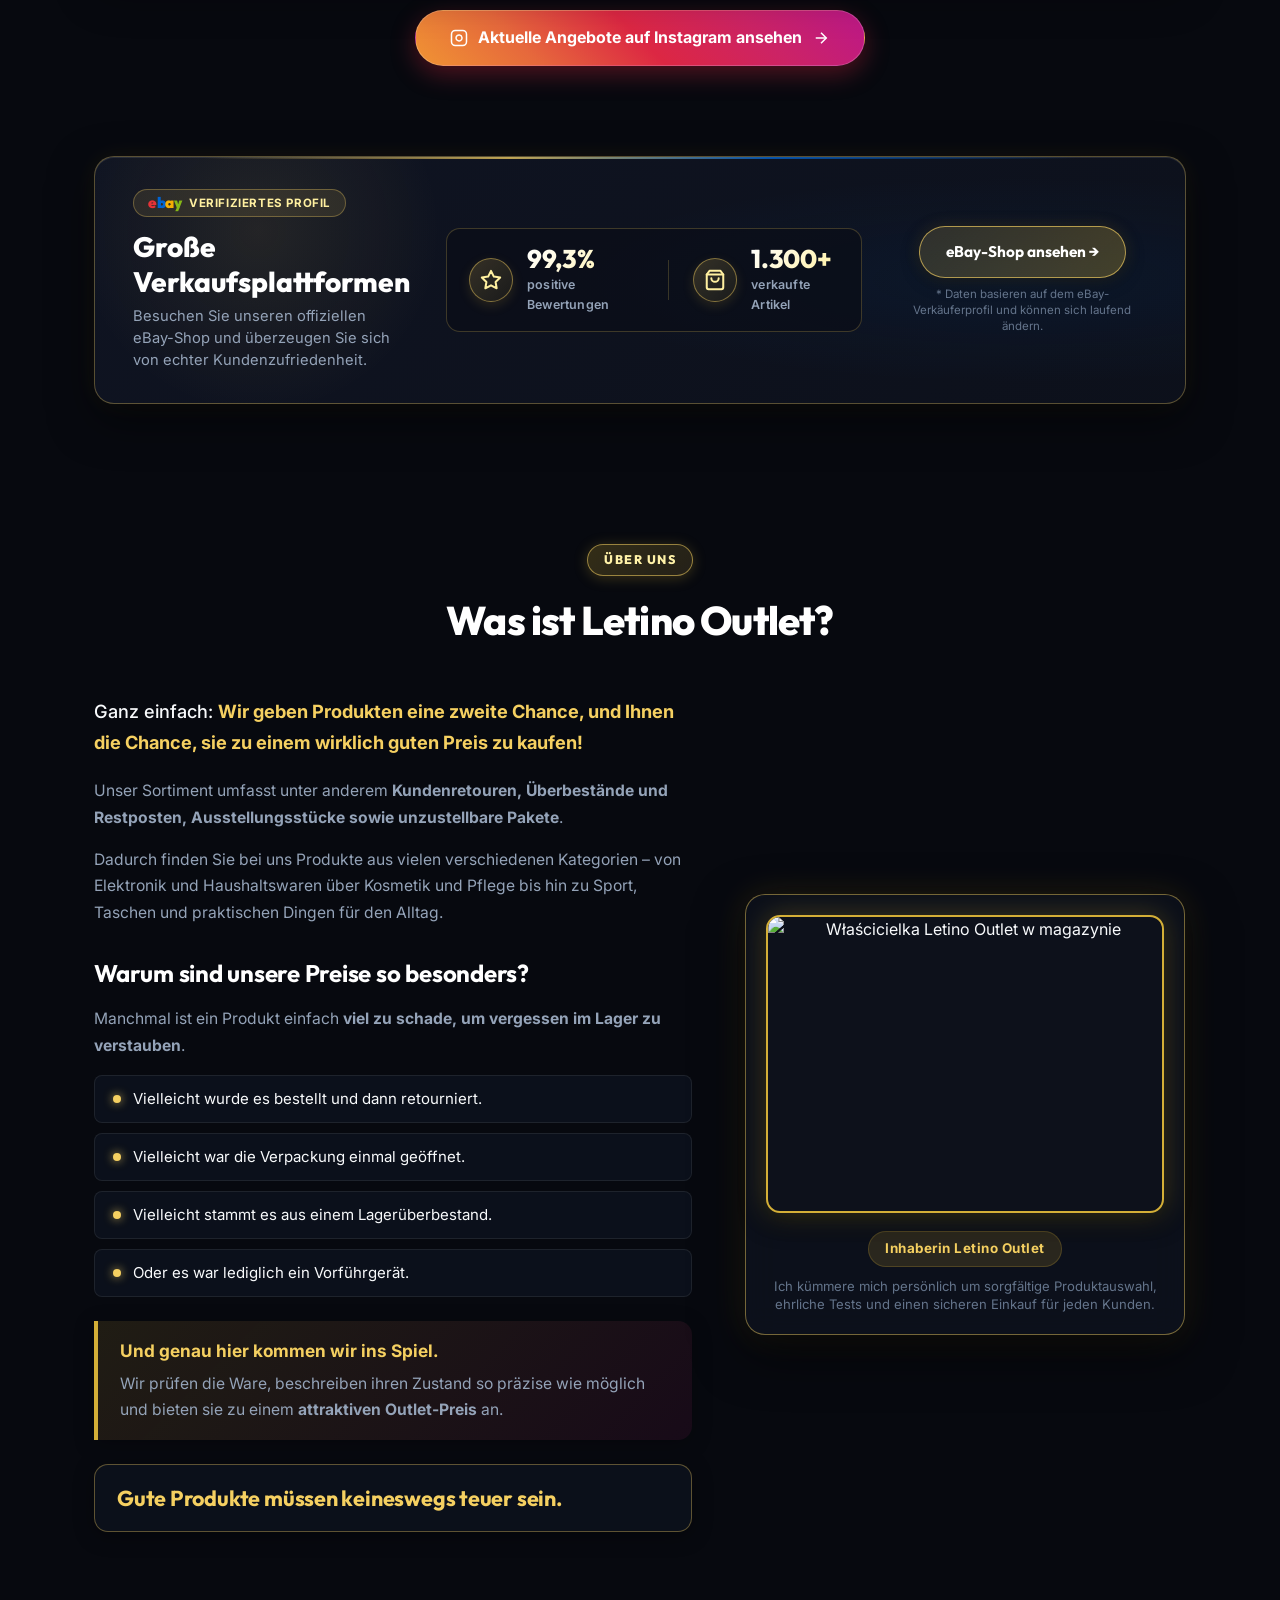
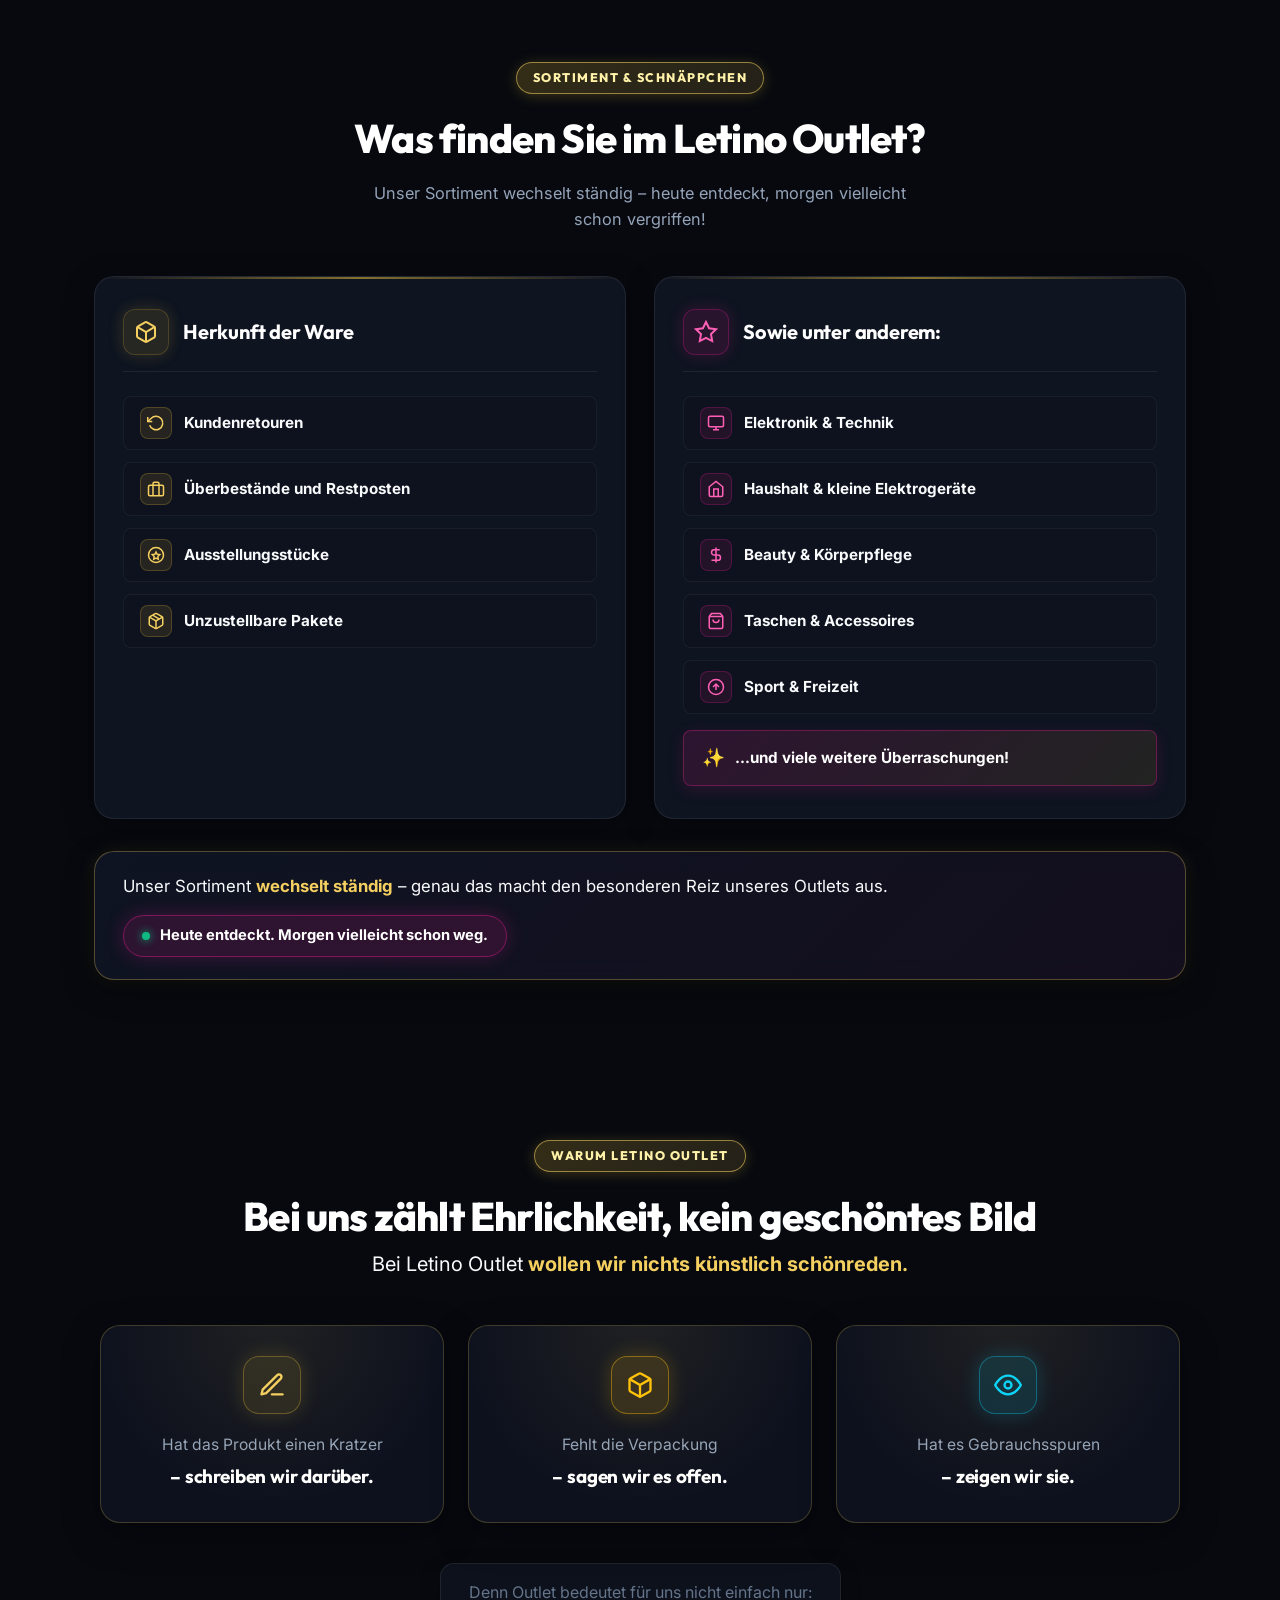
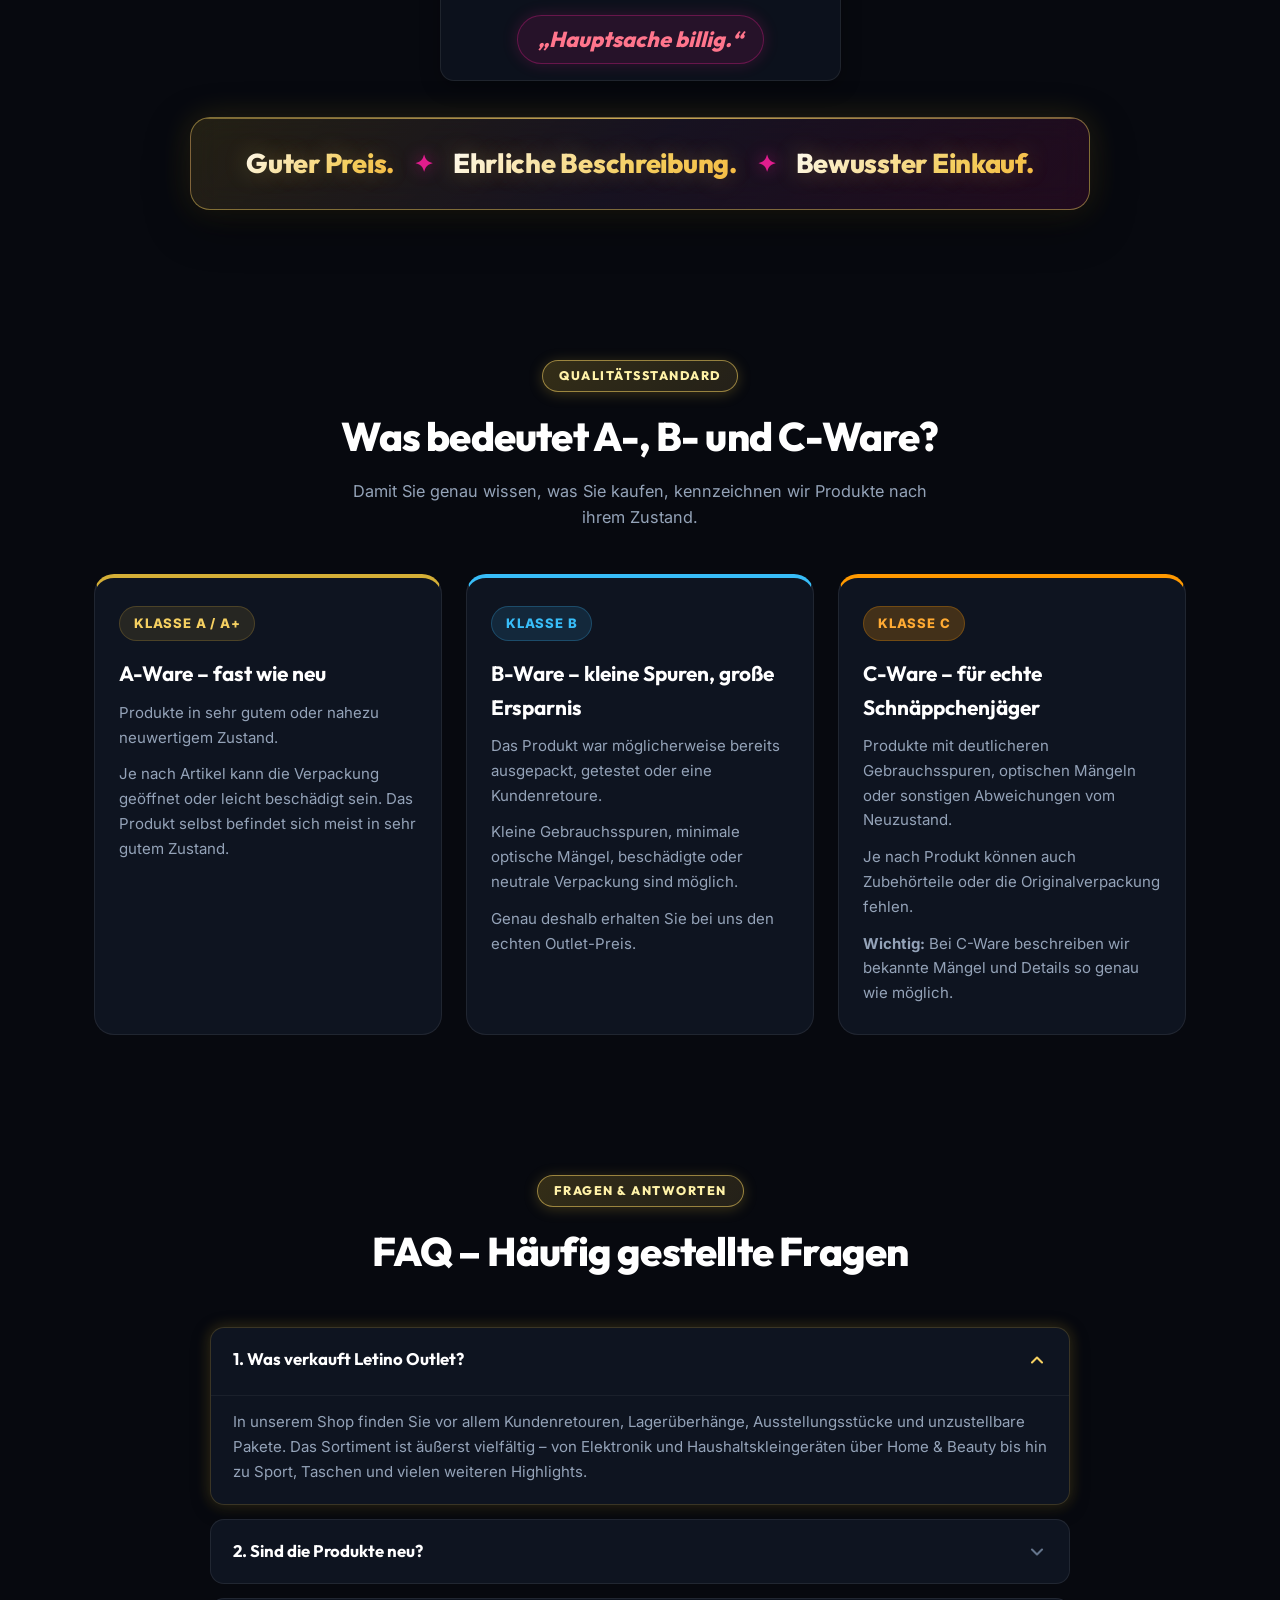
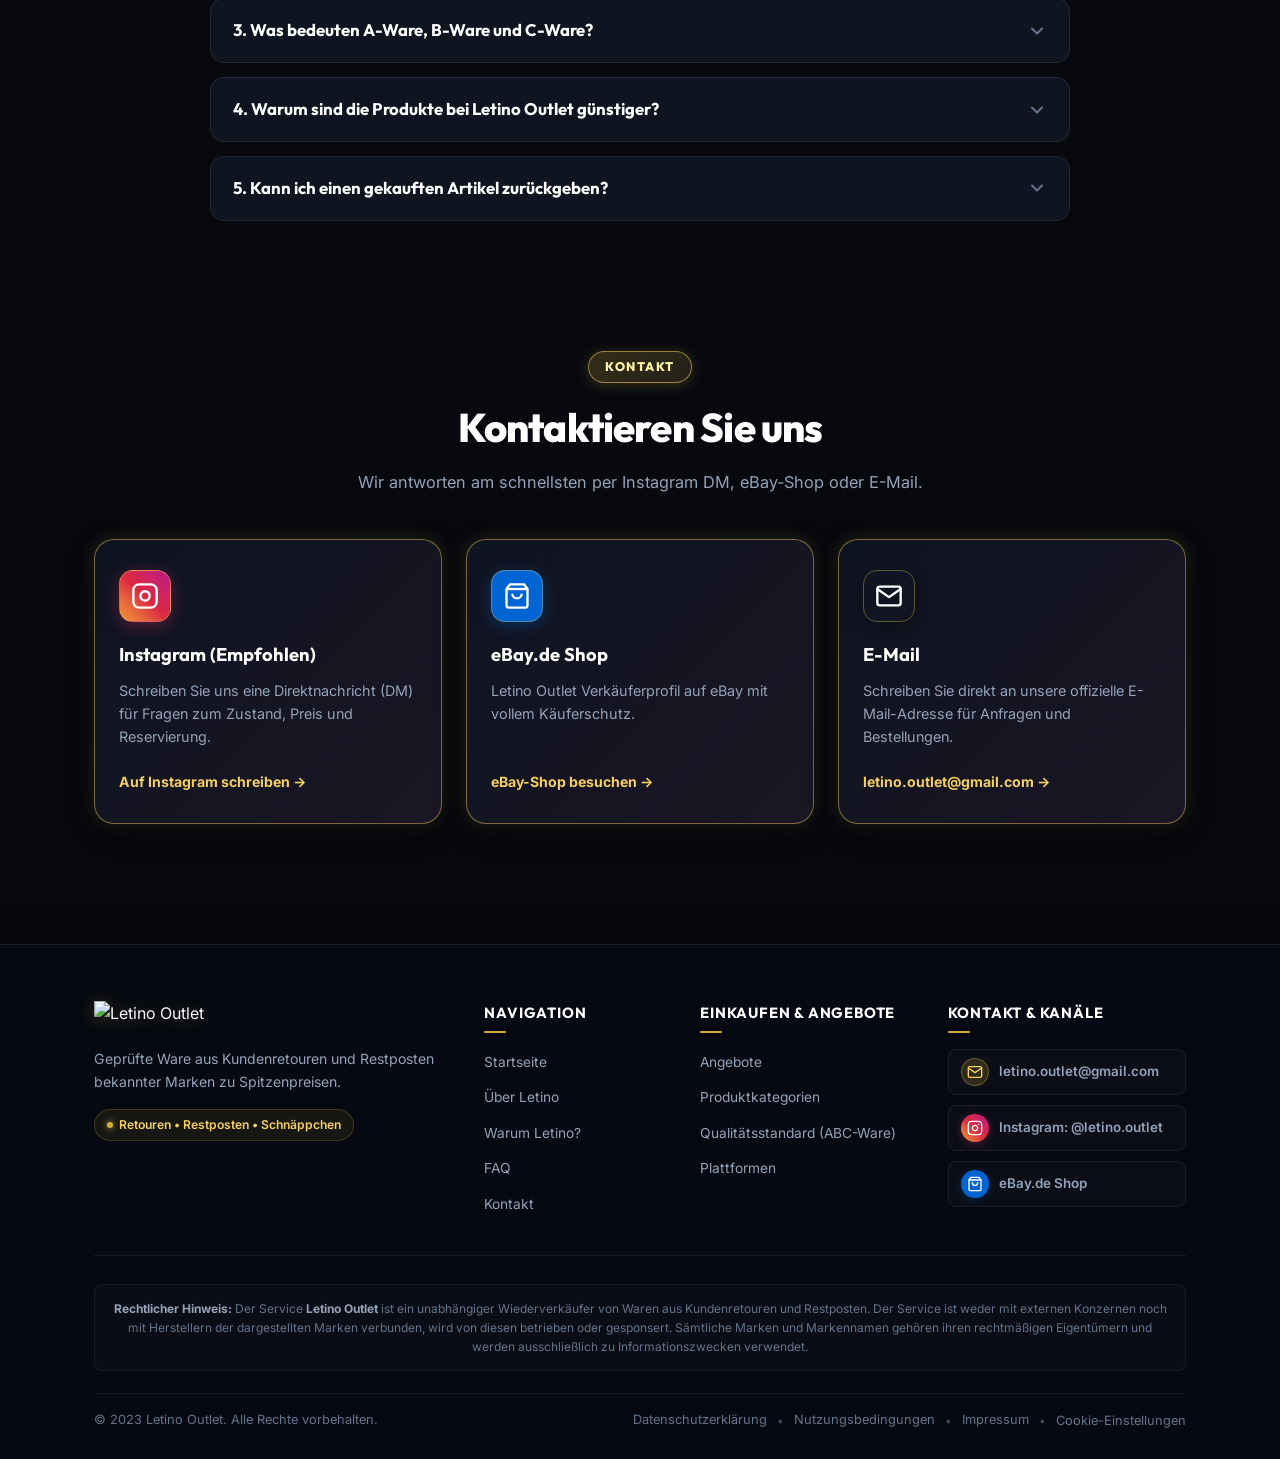
==== commit f7de6eb9: "Optymalizacja plynnosci scrollingu 60/120Hz: usuniecie jank content-visibility, cache glide, odciaze" ====
--- a/index.html
+++ b/index.html
@@ -38,7 +38,7 @@
   <link href="https://fonts.googleapis.com/css2?family=Inter:wght@400;500;600;700&family=Outfit:wght@500;600;700;800&display=swap" rel="stylesheet">
   
   <!-- Style CSS z parametrem wersji przeciw pamięci podręcznej (cache) -->
-  <link rel="stylesheet" href="style.css?v=6.3">
+  <link rel="stylesheet" href="style.css?v=6.4">
 
   <!-- Google Analytics 4 (Google tag / gtag.js z Google Consent Mode v2) -->
   <script async src="https://www.googletagmanager.com/gtag/js?id=G-J1CEW47MBJ"></script>
@@ -454,7 +454,7 @@
           <div class="about-media-col">
             <div class="owner-card-wrap">
               <div class="owner-photo-slot" id="ownerPhotoSlot">
-                <img src="assets/wlascicielka.jpg" alt="Właścicielka Letino Outlet w magazynie" class="owner-photo-img" width="1024" height="768" loading="lazy">
+                <img src="assets/wlascicielka.jpg" alt="Właścicielka Letino Outlet w magazynie" class="owner-photo-img" width="1024" height="768" loading="lazy" decoding="async">
               </div>
               <div class="owner-badge" data-i18n="about_owner_badge">Właścicielka Letino Outlet</div>
               <p class="owner-note" data-i18n="about_owner_note">Osobiście dbam o staranną selekcję, rzetelne testy i bezpieczne zakupy dla każdego klienta.</p>
@@ -1077,6 +1077,6 @@
     </div>
   </div>
 
-  <script src="script.js?v=6.0"></script>
+  <script src="script.js?v=6.1"></script>
 </body>
 </html>
--- a/style.css
+++ b/style.css
@@ -245,27 +245,14 @@
   display: block;
 }
 
-/* Optymalizacja wydajności renderowania sekcji i kart */
-.products-section,
-.ebay-proof-section,
-.about-section,
-.categories-section,
-.features-section,
-.abc-section,
-.main-faq-section,
-.contact-section,
-.footer {
-  content-visibility: auto;
-  contain-intrinsic-size: 1px 700px;
-}
-
+/* Stabilne renderowanie sekcji bez przeskakiwania layoutu (bez jank) */
 .product-card,
 .category-card,
 .contact-card,
 .main-faq-item,
 .abc-card,
 .honesty-card {
-  contain: layout style;
+  contain: style;
 }
 
 button {
@@ -5452,8 +5439,13 @@
   background: rgba(7, 10, 18, 0.6);
 }
 
-/* Responsywność */
+/* Responsywność & Płynność Mobile */
 @media (max-width: 768px) {
+  /* Wyłączenie ciężkich animacji gradientów na mobile - redukcja zużycia GPU i płynne 120Hz */
+  .ambient-orb {
+    animation: none !important;
+  }
+
   .cookie-banner {
     bottom: max(12px, env(safe-area-inset-bottom, 12px));
     left: 12px;
